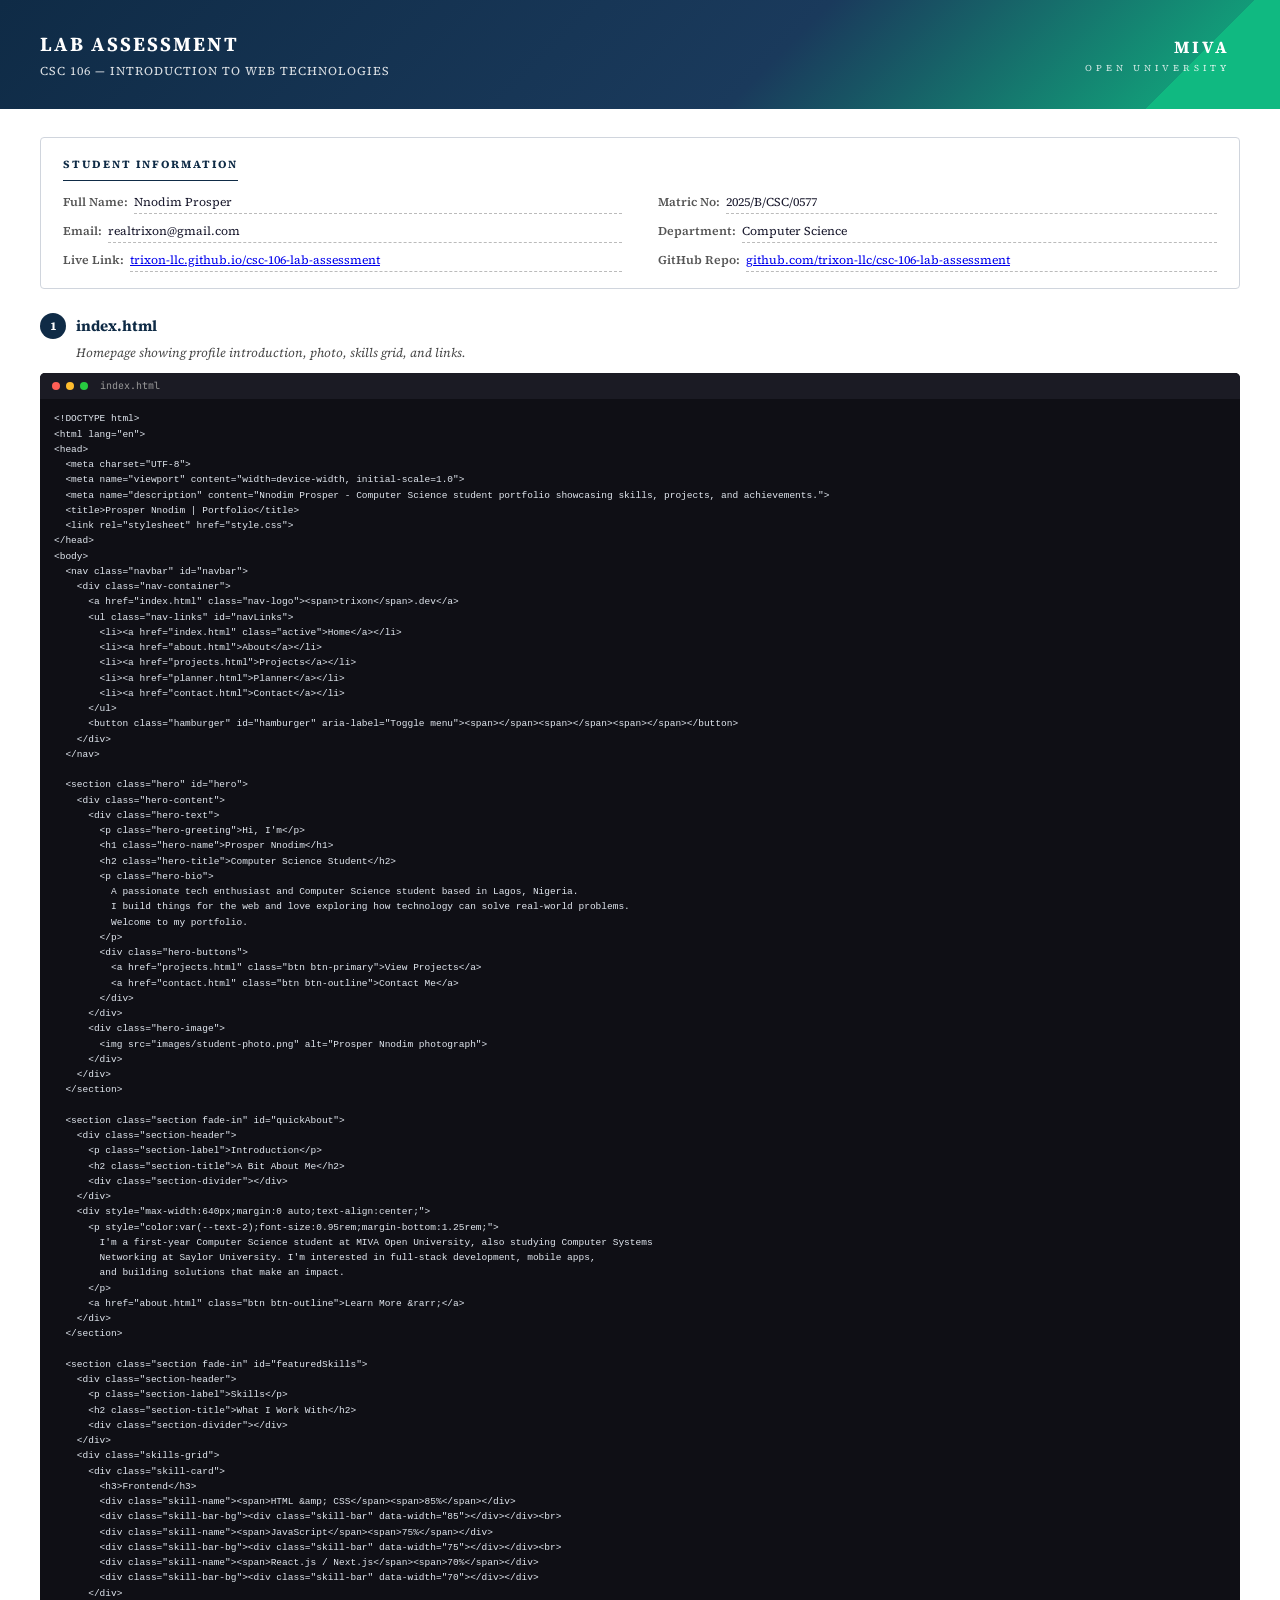
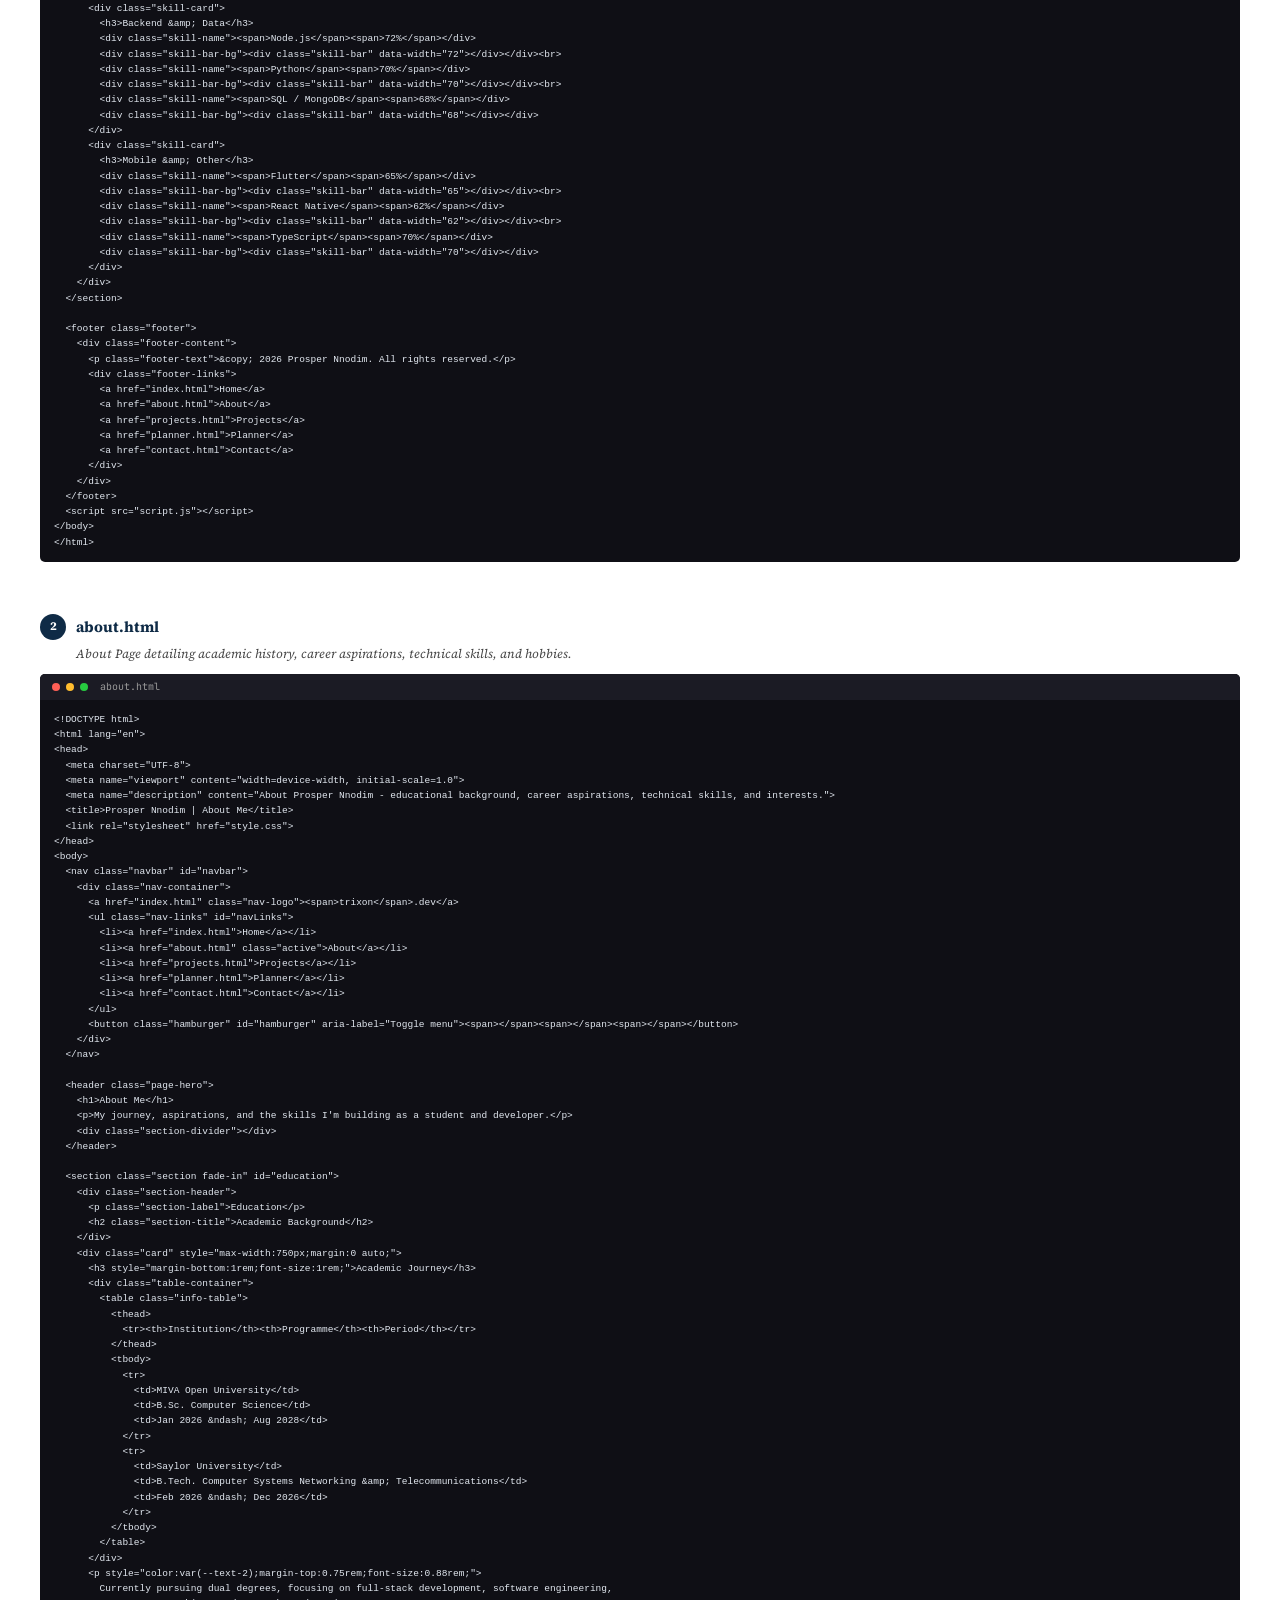
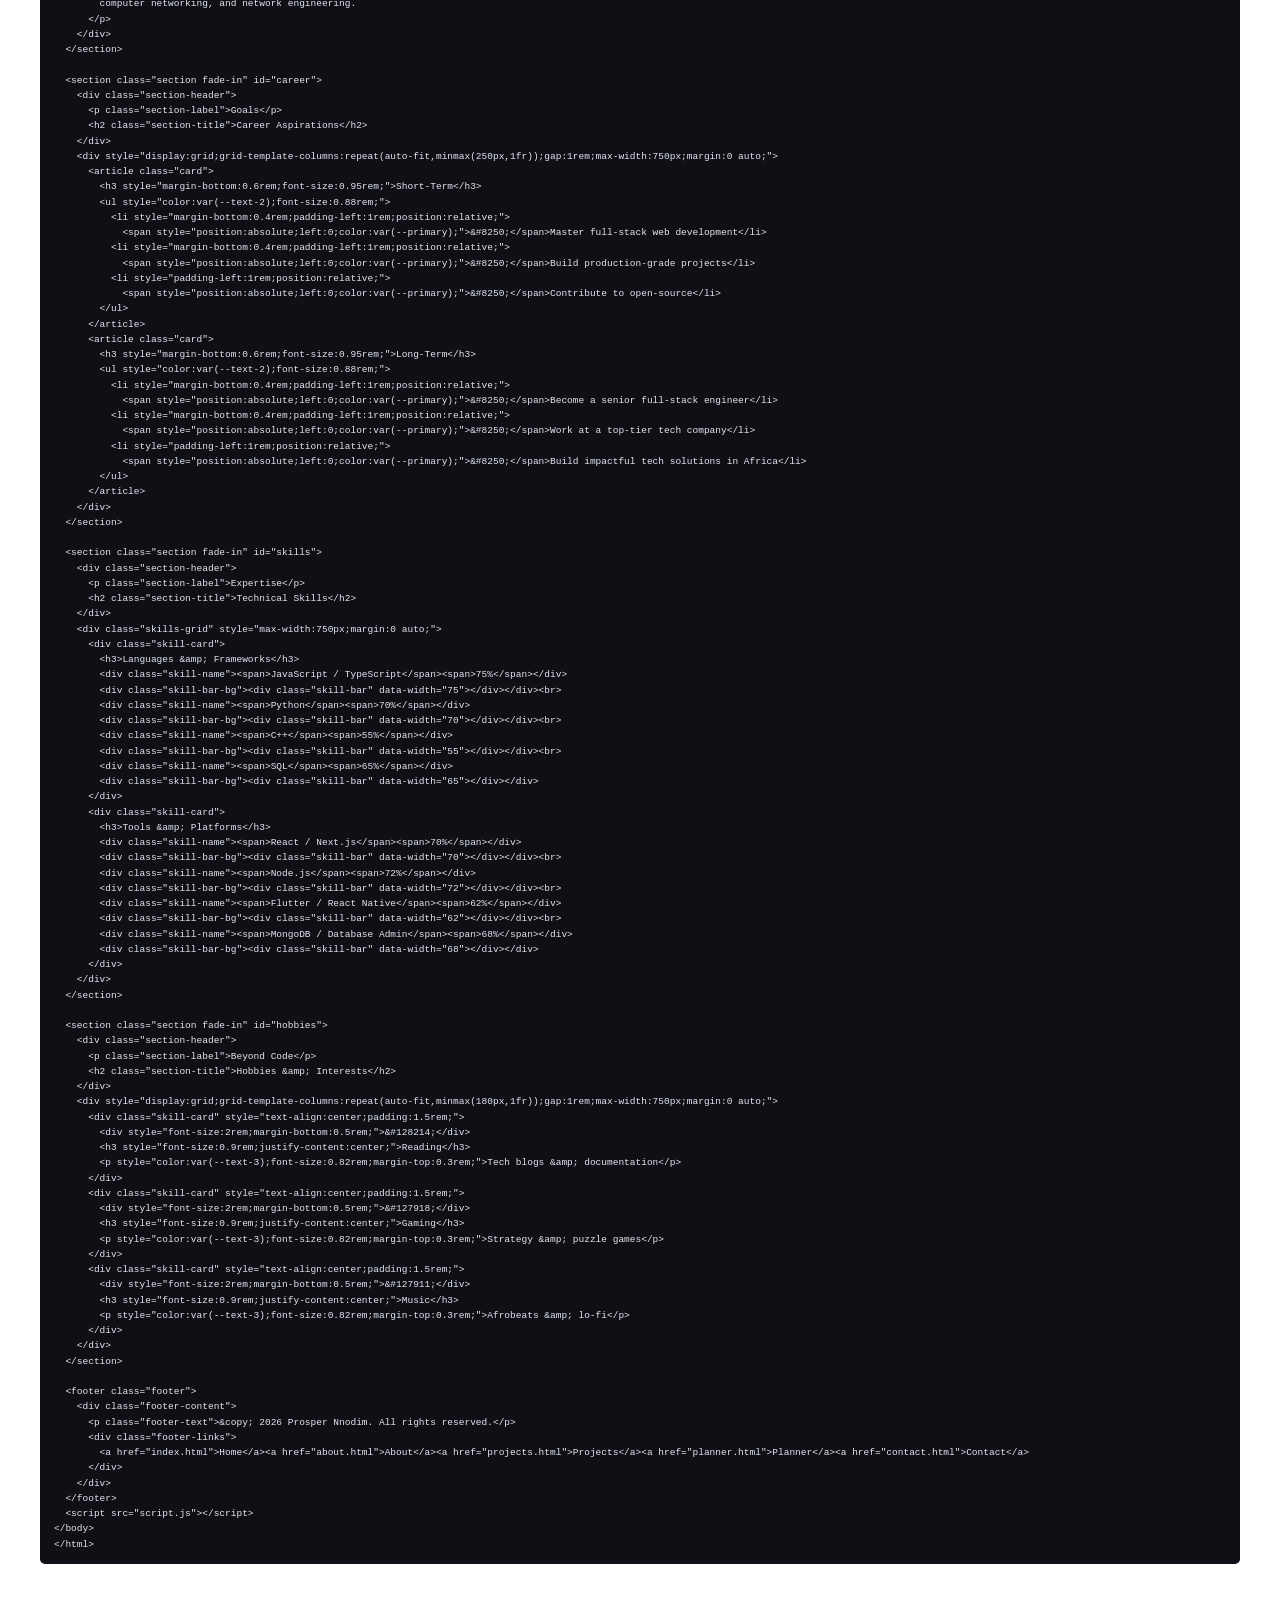
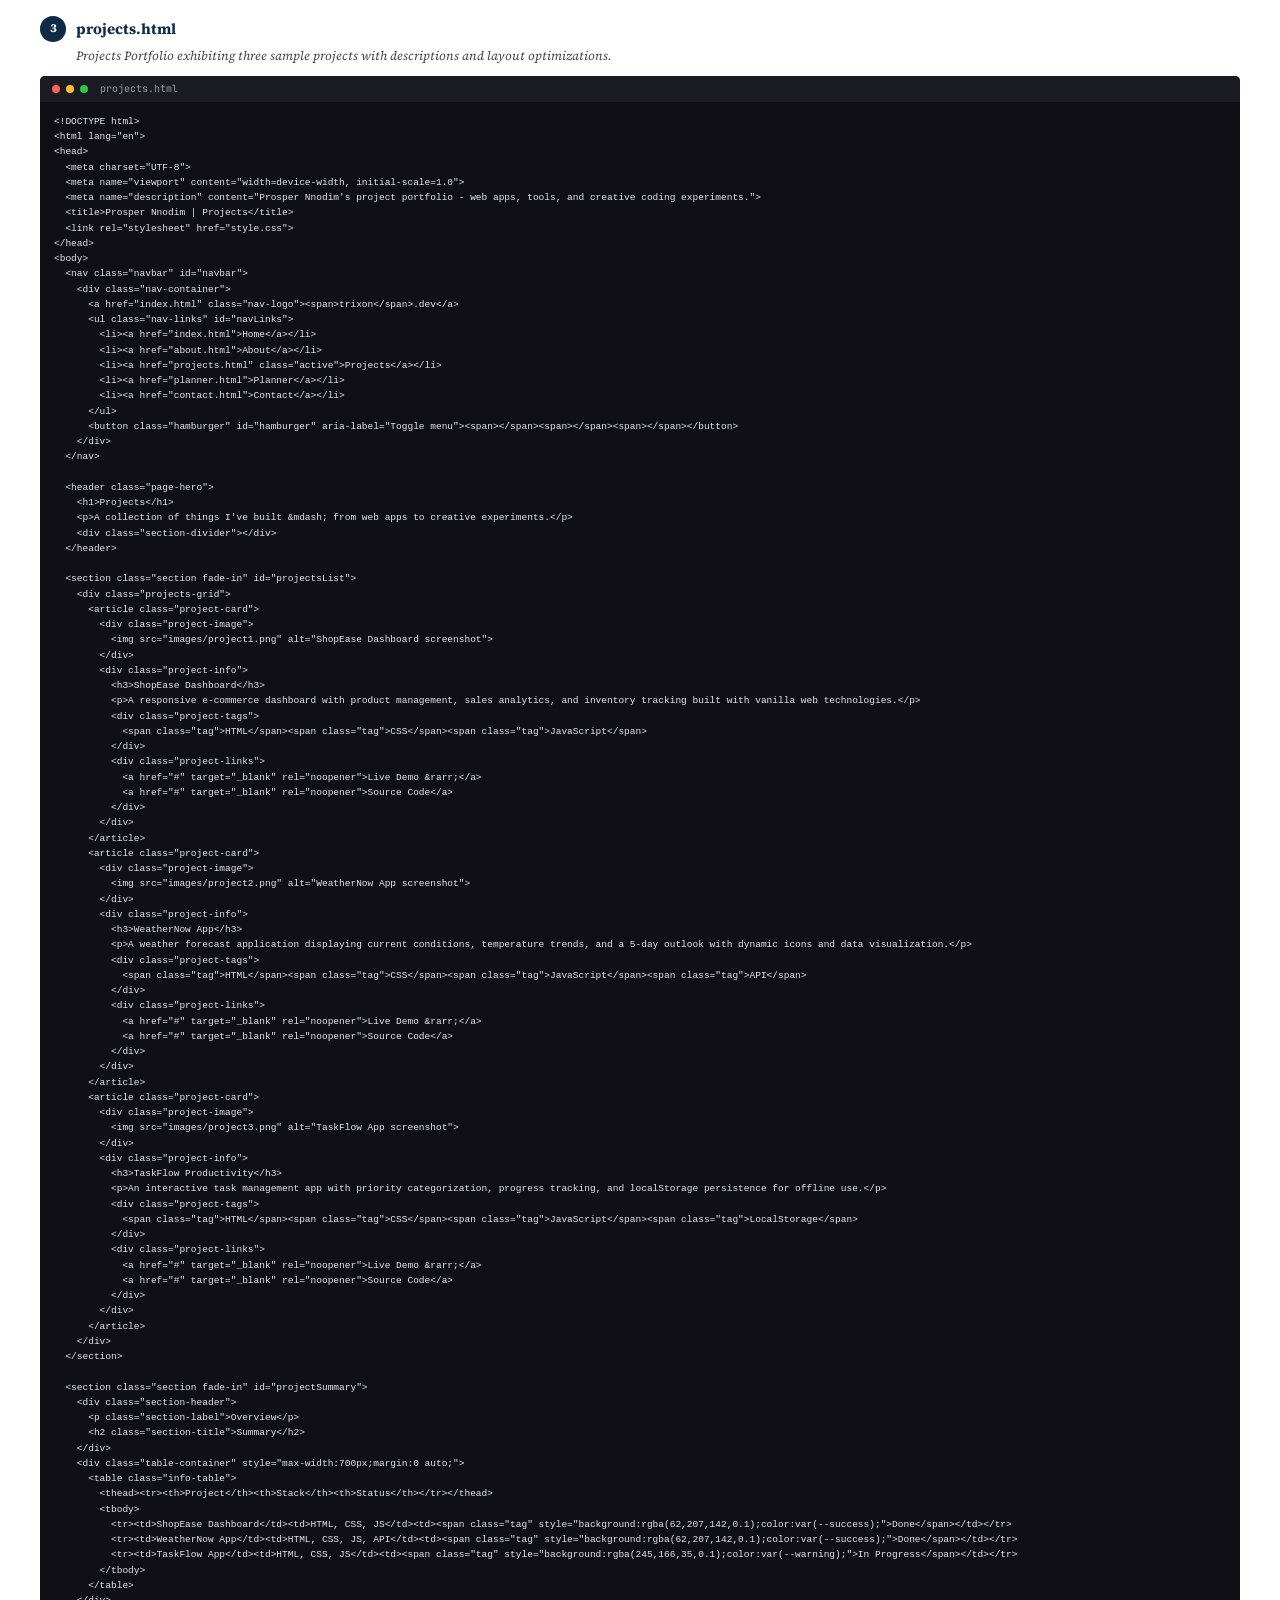
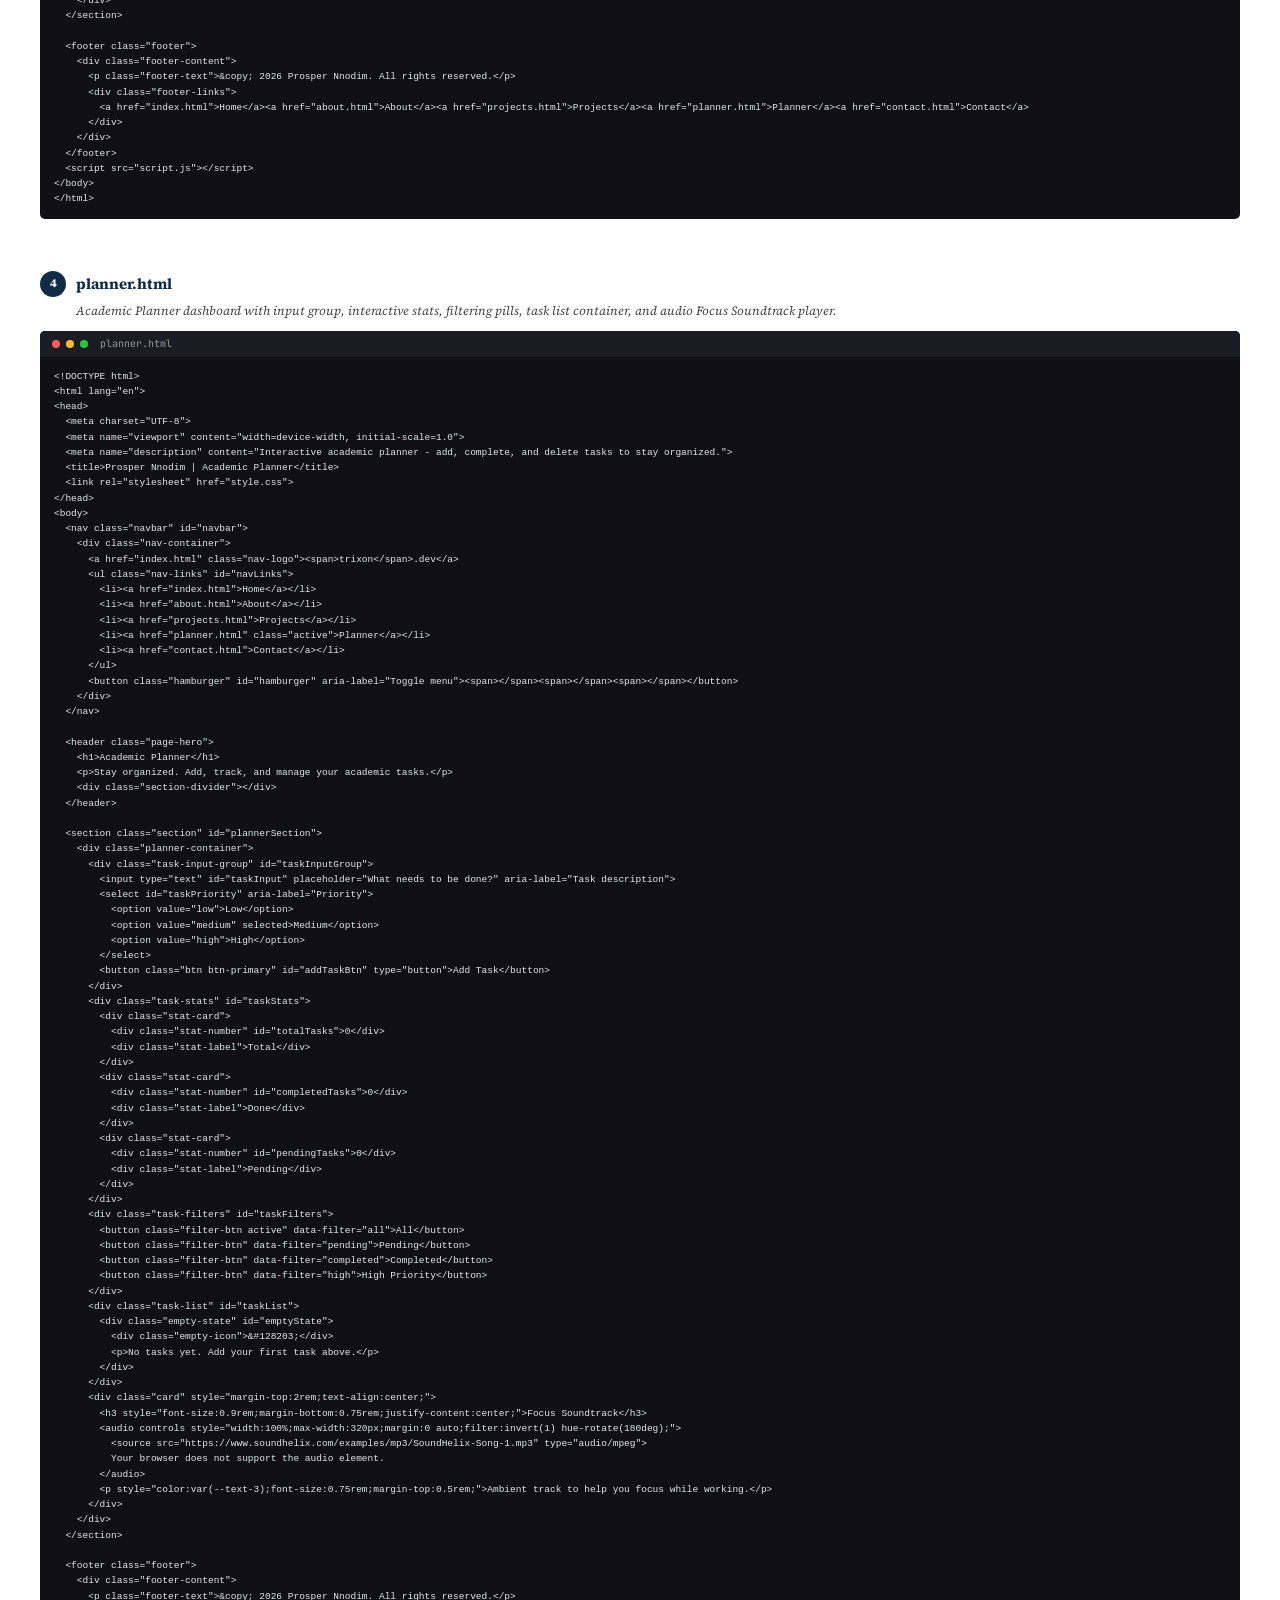
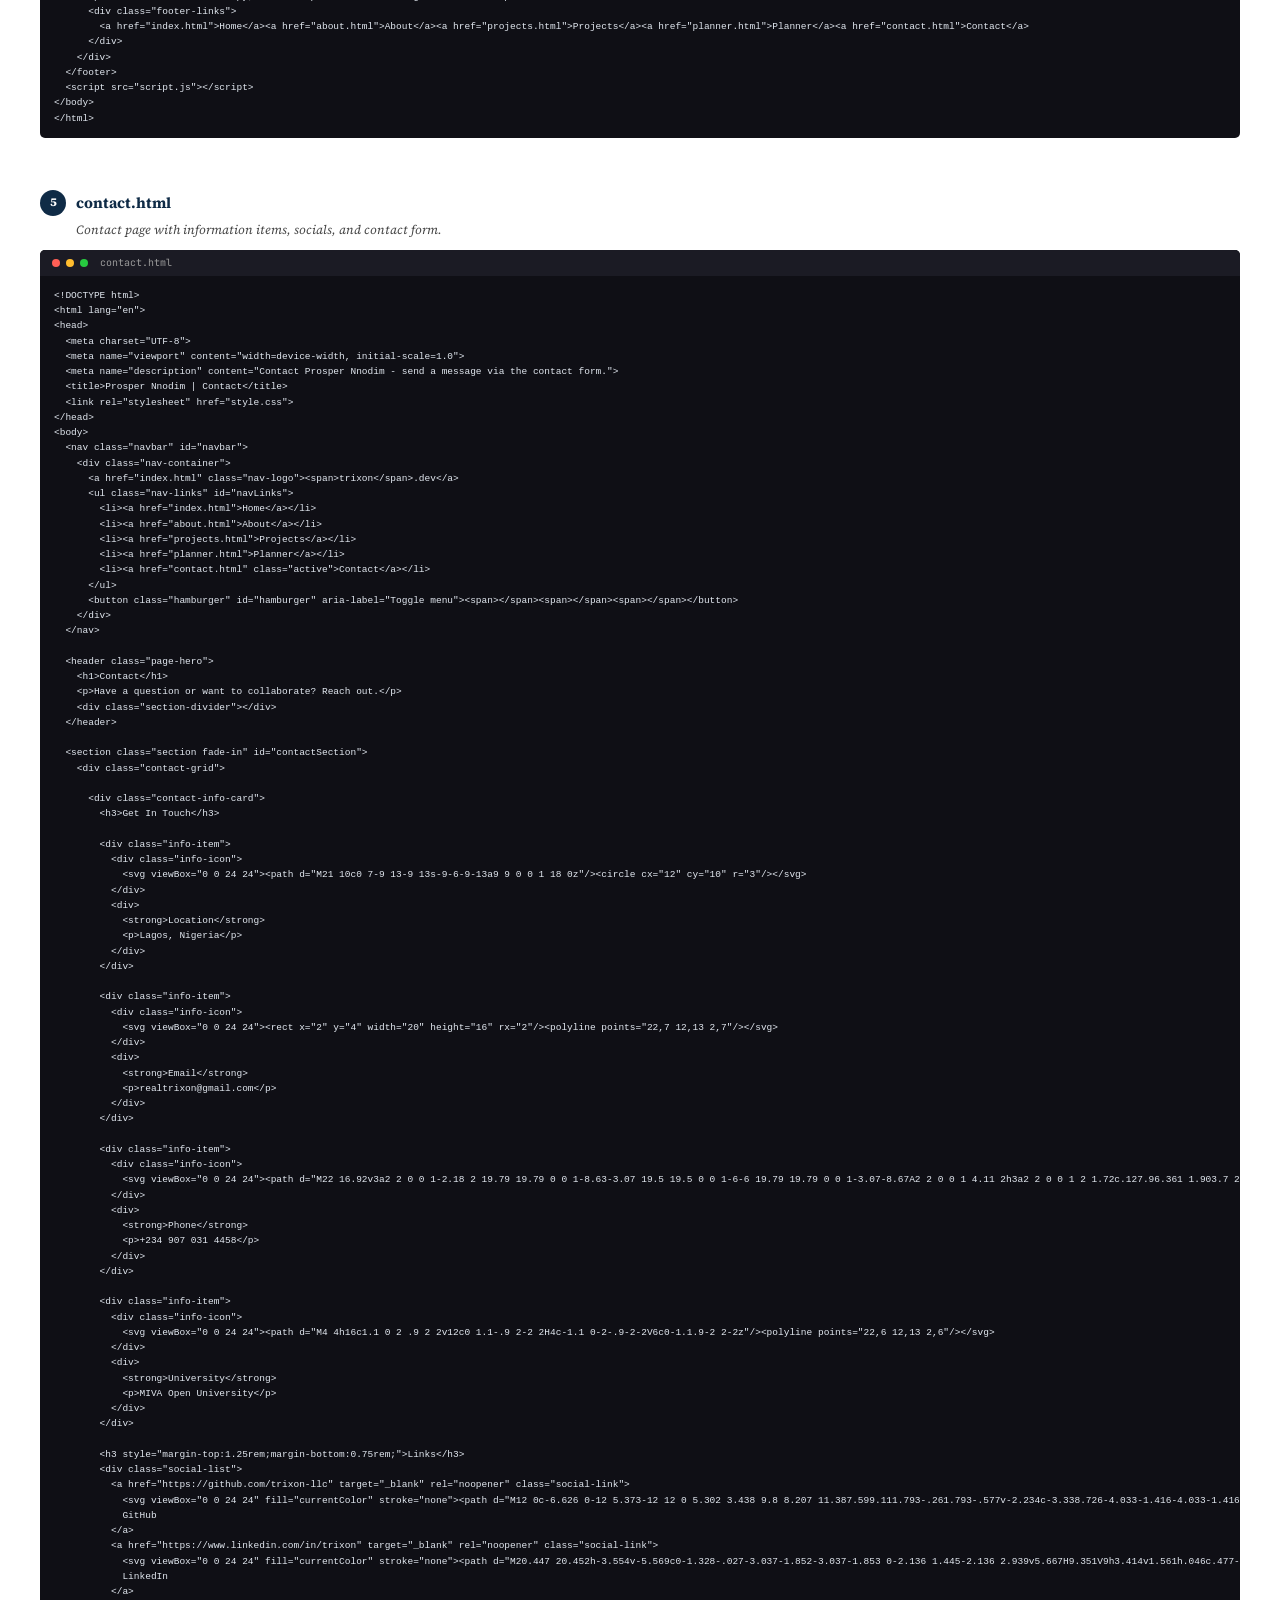
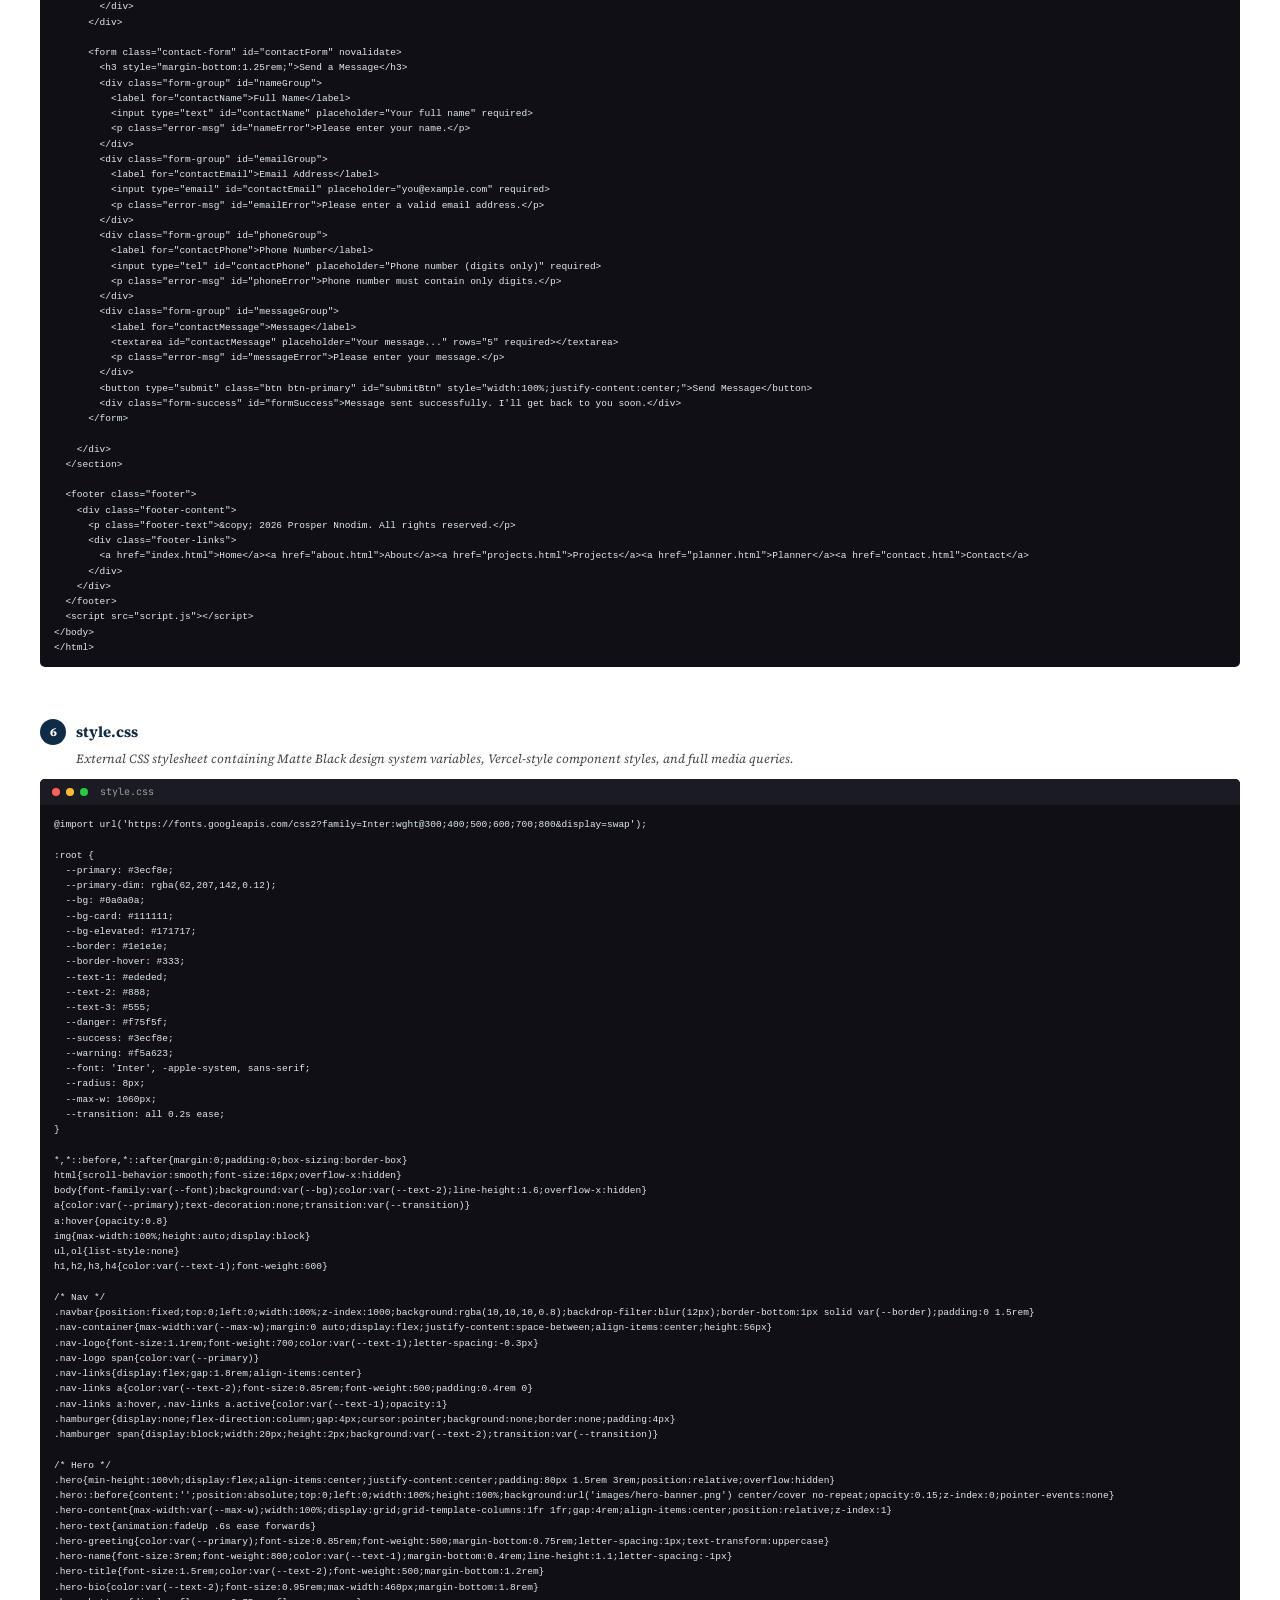
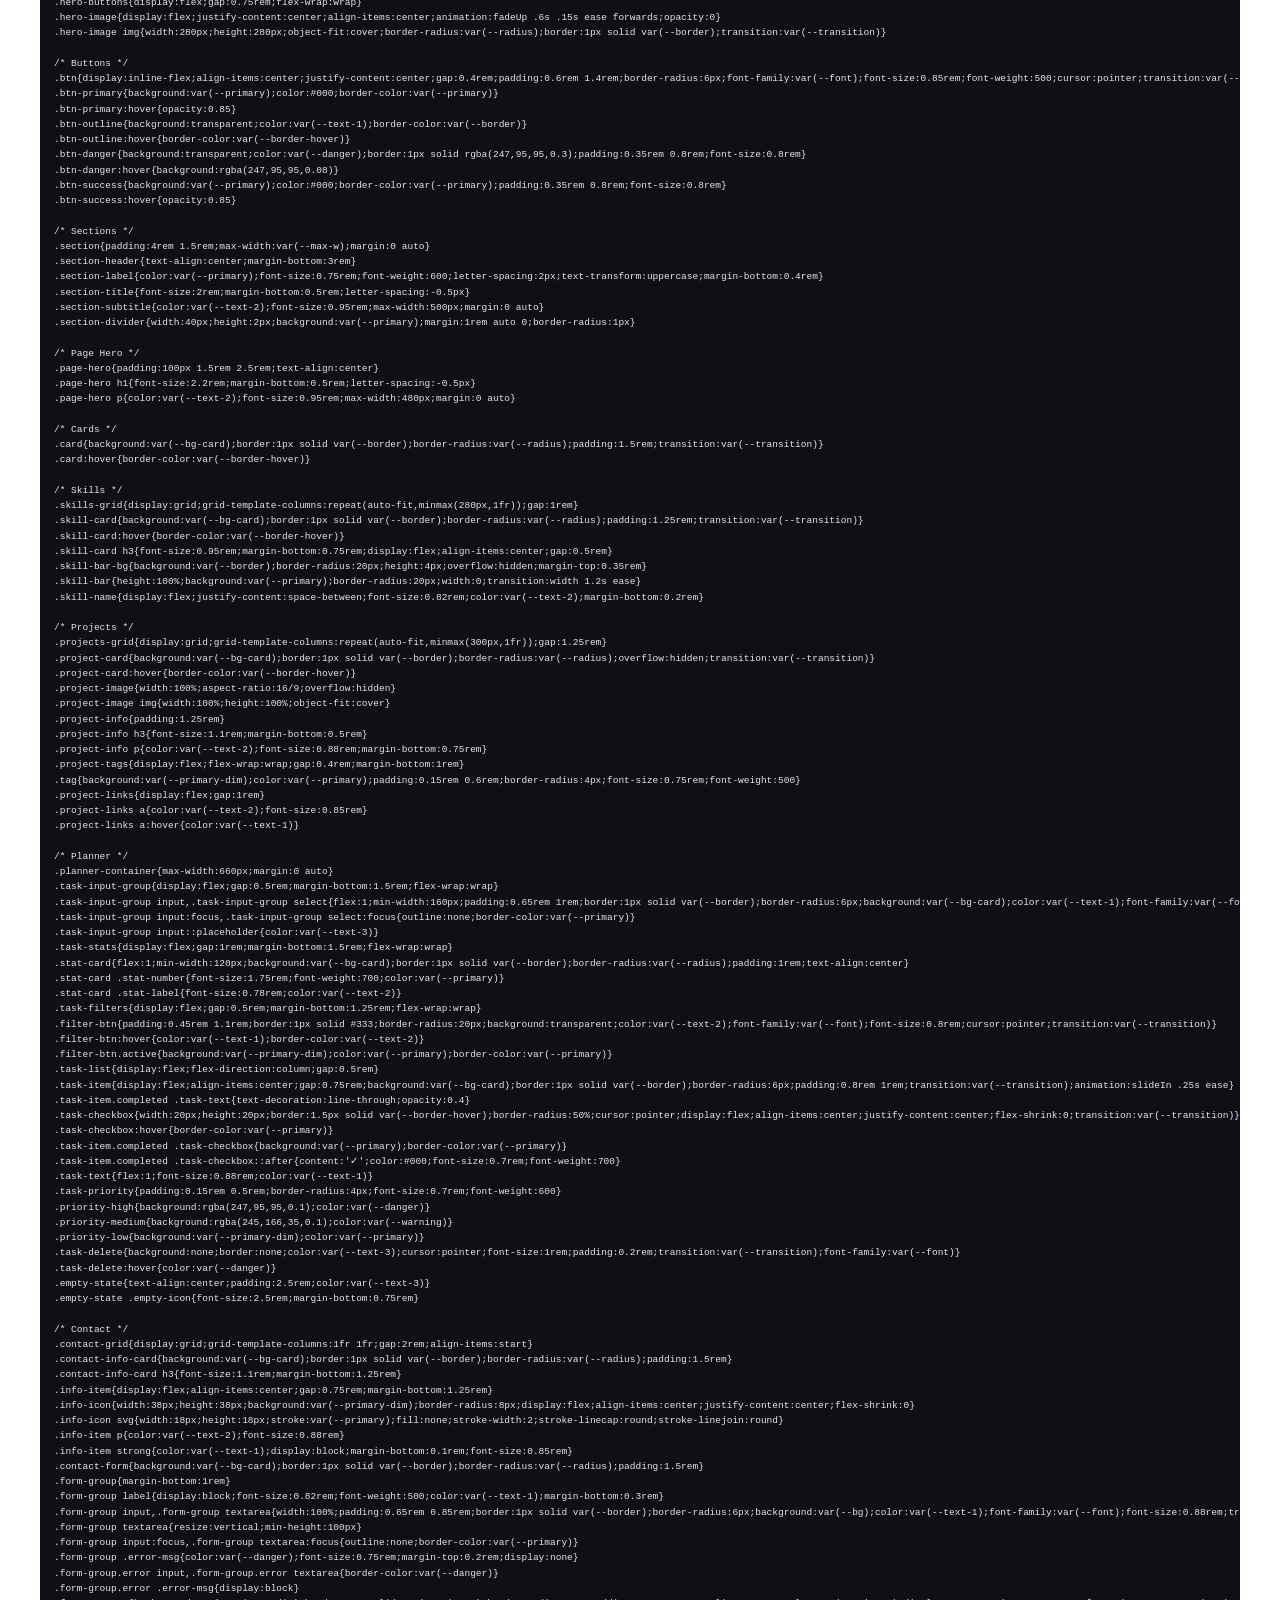
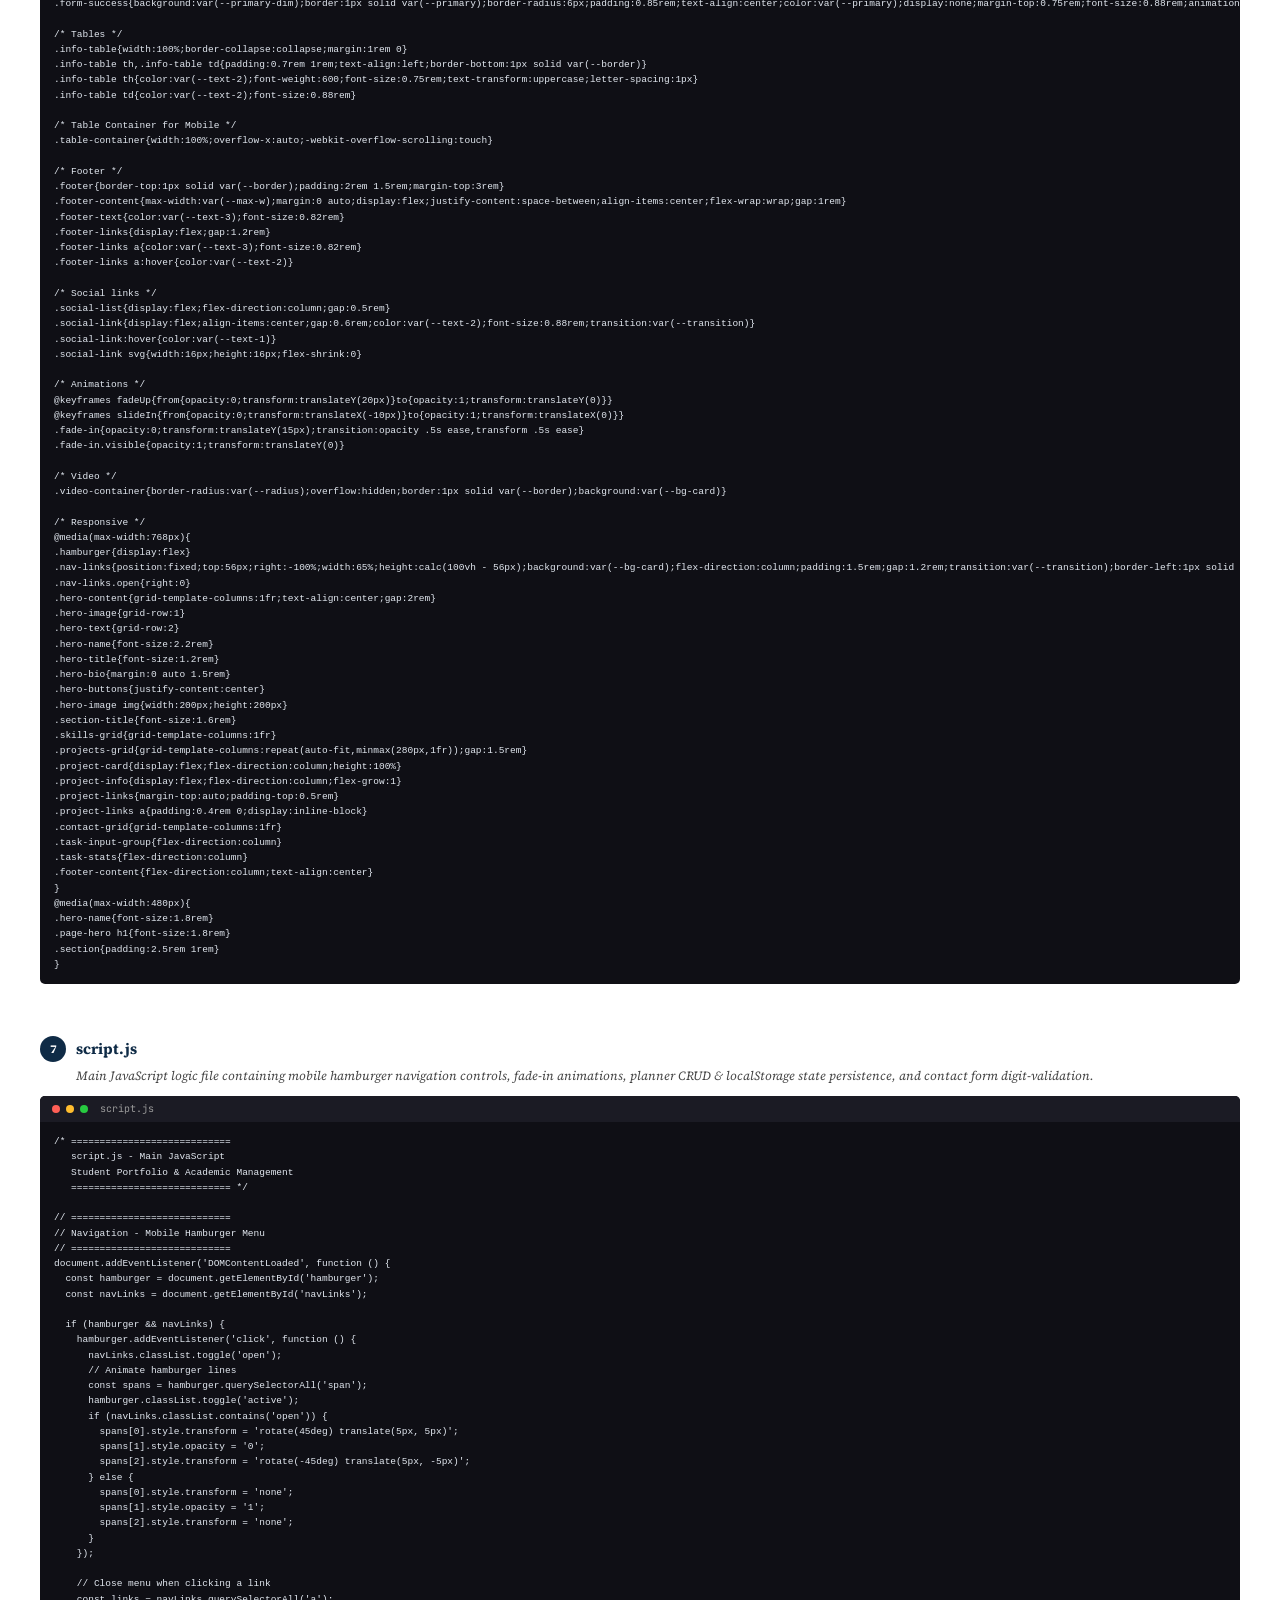
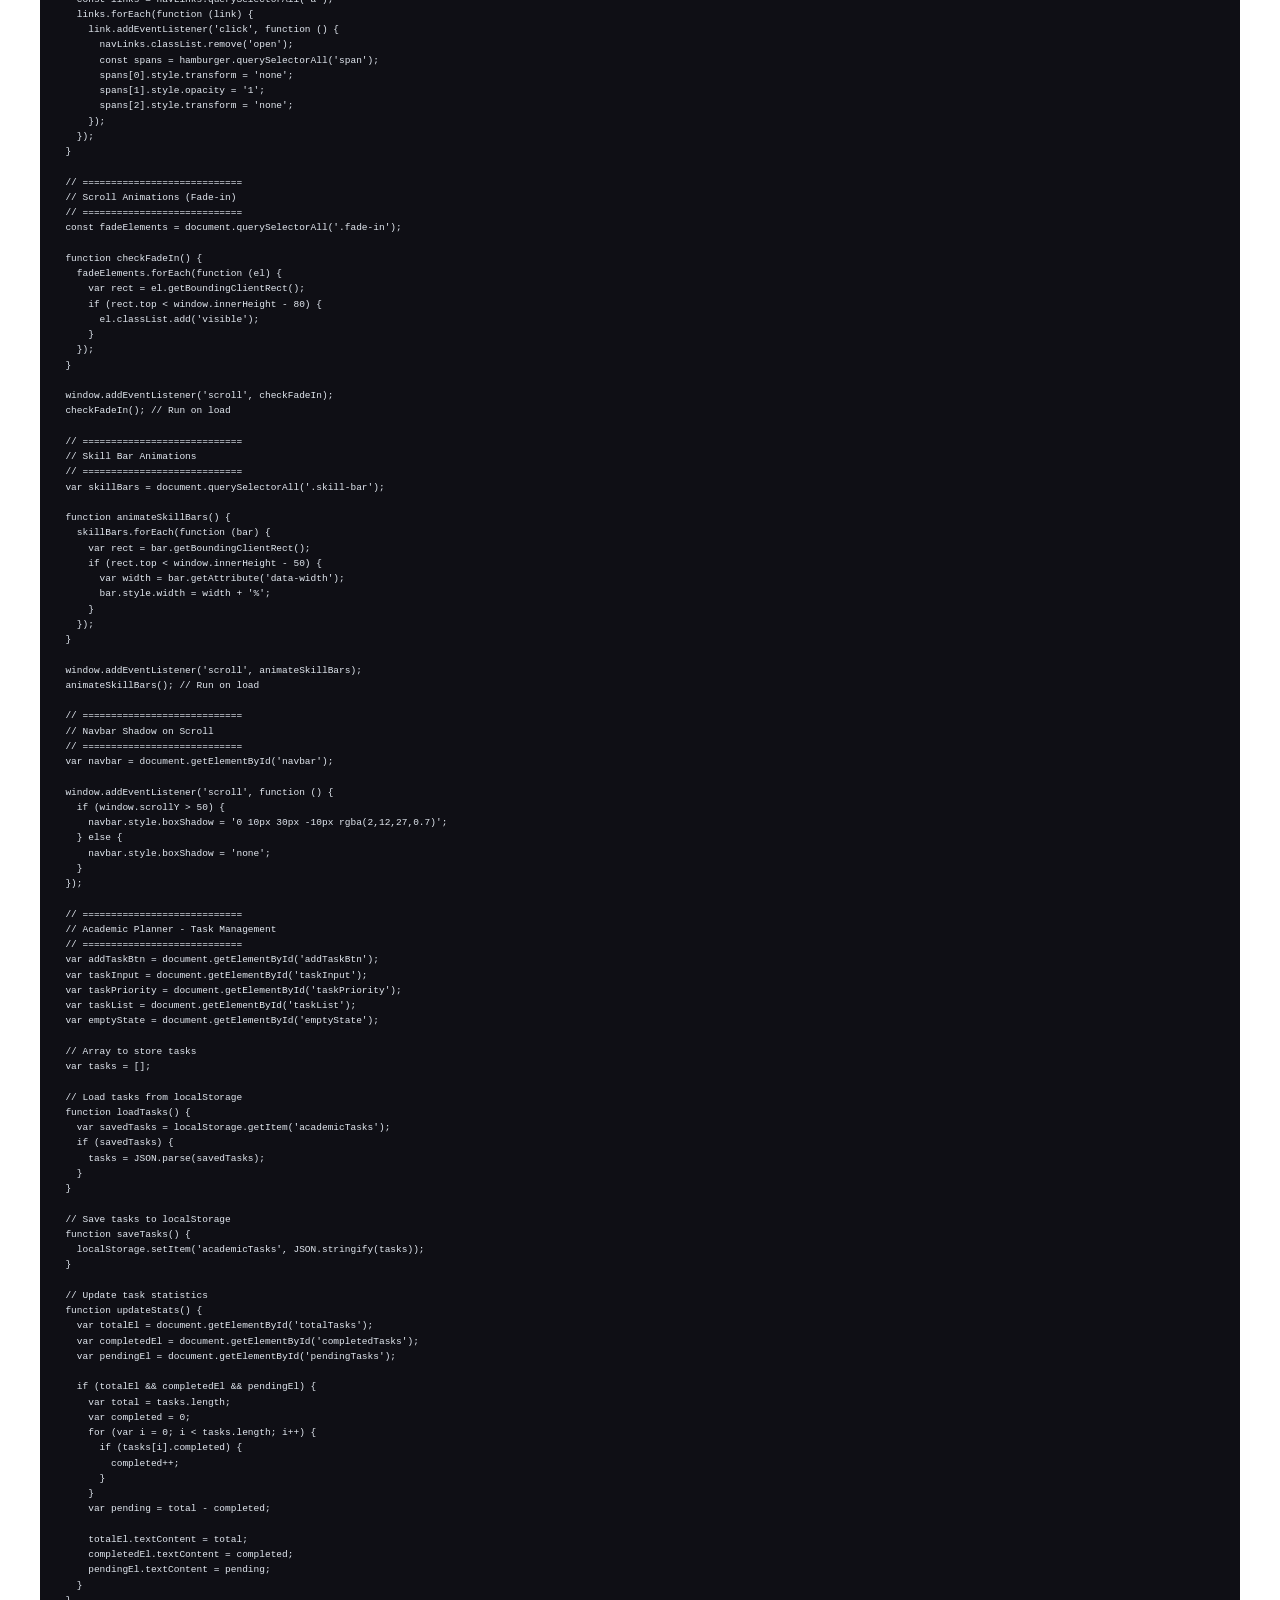
==== assessment.html @ 9c818785 "added docs" ====
<!DOCTYPE html>
<html lang="en">
<head>
    <meta charset="UTF-8">
    <meta name="viewport" content="width=device-width, initial-scale=1.0">
    <title>CSC 106 - Lab Assessment Submission</title>
    <link rel="preconnect" href="https://fonts.googleapis.com">
    <link href="https://fonts.googleapis.com/css2?family=Source+Serif+4:opsz,wght@8..60,400;8..60,600;8..60,700&family=JetBrains+Mono:wght@400;500&display=swap" rel="stylesheet">
    <style>
        * {
            margin: 0;
            padding: 0;
            box-sizing: border-box;
        }

        body {
            font-family: 'Source Serif 4', Georgia, 'Times New Roman', serif;
            color: #1a1a2e;
            background: #fff;
            line-height: 1.6;
            font-size: 13px;
        }

        /* ── Header Banner ── */
        .header {
            background: linear-gradient(135deg, #0f2b46 0%, #1a3a5c 60%, #10b981 100%);
            color: white;
            padding: 28px 40px;
            position: relative;
            overflow: hidden;
        }

        .header::after {
            content: '';
            position: absolute;
            top: 0;
            right: 0;
            width: 160px;
            height: 100%;
            background: linear-gradient(135deg, transparent 50%, #10b981 50%);
        }

        .header h1 {
            font-family: 'Source Serif 4', Georgia, serif;
            font-size: 20px;
            font-weight: 700;
            letter-spacing: 2px;
            text-transform: uppercase;
        }

        .header h2 {
            font-family: 'Source Serif 4', Georgia, serif;
            font-size: 12px;
            font-weight: 400;
            letter-spacing: 1px;
            text-transform: uppercase;
            opacity: 0.85;
            margin-top: 2px;
        }

        .header .university {
            position: absolute;
            top: 50%;
            right: 50px;
            transform: translateY(-50%);
            text-align: right;
            z-index: 1;
            font-family: 'Source Serif 4', Georgia, serif;
            font-size: 17px;
            font-weight: 700;
            letter-spacing: 3px;
        }

        .header .university span {
            display: block;
            font-size: 9px;
            font-weight: 400;
            letter-spacing: 4px;
            text-transform: uppercase;
            opacity: 0.8;
        }

        /* ── Main Content ── */
        .content {
            padding: 28px 40px 20px;
        }

        /* ── Student Info Section ── */
        .student-info {
            border: 1px solid #d0d5dd;
            border-radius: 4px;
            padding: 16px 22px;
            margin-bottom: 24px;
        }

        .student-info h3 {
            font-size: 11px;
            text-transform: uppercase;
            letter-spacing: 2px;
            color: #0f2b46;
            margin-bottom: 12px;
            padding-bottom: 6px;
            border-bottom: 1.5px solid #0f2b46;
            display: inline-block;
        }

        .info-grid {
            display: grid;
            grid-template-columns: 1fr 1fr;
            gap: 8px 36px;
        }

        .info-item {
            display: flex;
            gap: 6px;
        }

        .info-label {
            font-weight: 600;
            font-size: 12px;
            color: #555;
            white-space: nowrap;
        }

        .info-value {
            font-size: 12px;
            color: #1a1a2e;
            border-bottom: 1px dashed #bbb;
            flex: 1;
            padding-bottom: 1px;
            outline: none;
            min-width: 60px;
        }

        /* ── Question Sections ── */
        .question {
            margin-bottom: 24px;
        }

        .question-header {
            display: flex;
            align-items: center;
            gap: 10px;
            margin-bottom: 4px;
        }

        .question-number {
            background: #0f2b46;
            color: white;
            width: 26px;
            height: 26px;
            border-radius: 50%;
            display: inline-flex;
            align-items: center;
            justify-content: center;
            font-weight: 700;
            font-size: 12px;
            flex-shrink: 0;
        }

        .question-title {
            font-size: 15px;
            font-weight: 700;
            color: #0f2b46;
        }

        .question-description {
            font-size: 12.5px;
            color: #444;
            margin-bottom: 10px;
            padding-left: 36px;
            font-style: italic;
        }

        /* ── Code Block ── */
        .code-block {
            background: #0f0f15;
            border-radius: 5px;
            overflow: hidden;
        }

        .code-block-header {
            background: #1b1b24;
            padding: 5px 12px;
            display: flex;
            align-items: center;
            gap: 6px;
        }

        .code-dot {
            width: 8px;
            height: 8px;
            border-radius: 50%;
        }

        .code-dot.red { background: #ff5f56; }
        .code-dot.yellow { background: #ffbd2e; }
        .code-dot.green { background: #27ca40; }

        .code-filename {
            color: #999;
            font-family: 'JetBrains Mono', monospace;
            font-size: 10px;
            margin-left: 6px;
        }

        .code-block pre {
            padding: 12px 14px;
            overflow-x: auto;
            font-family: 'JetBrains Mono', monospace;
            font-size: 9.5px;
            line-height: 1.5;
            color: #e2e8f0;
            white-space: pre;
            margin: 0;
        }

        /* ── Explanation Section ── */
        .explanation {
            background: #f4f7fb;
            border-left: 3px solid #0f2b46;
            padding: 10px 14px;
            border-radius: 0 4px 4px 0;
            margin-top: 8px;
        }

        .explanation h4 {
            font-size: 11px;
            text-transform: uppercase;
            letter-spacing: 1.5px;
            color: #0f2b46;
            margin-bottom: 4px;
        }

        .explanation ul {
            padding-left: 16px;
            font-size: 11.5px;
            color: #333;
        }

        .explanation li {
            margin-bottom: 2px;
        }

        /* ── Footer ── */
        .footer {
            text-align: center;
            padding: 16px;
            font-size: 10px;
            color: #999;
            border-top: 1px solid #eee;
            margin-top: 12px;
        }

        /* ── Print Styles ── */
        @media print {
            @page {
                size: A4;
                margin: 12mm 10mm;
            }

            body {
                -webkit-print-color-adjust: exact;
                print-color-adjust: exact;
            }

            .header {
                padding: 22px 30px;
                -webkit-print-color-adjust: exact;
                print-color-adjust: exact;
            }

            .content {
                padding: 20px 10px 10px;
            }

            .code-block {
                -webkit-print-color-adjust: exact;
                print-color-adjust: exact;
            }

            .explanation {
                -webkit-print-color-adjust: exact;
                print-color-adjust: exact;
            }
        }
    </style>
</head>
<body>

    <!-- Header Banner -->
    <div class="header">
        <h1>Lab Assessment</h1>
        <h2>CSC 106 &mdash; Introduction to Web Technologies</h2>
        <div class="university">
            MIVA
            <span>Open University</span>
        </div>
    </div>

    <div class="content">

        <!-- Student Information -->
        <div class="student-info">
            <h3>Student Information</h3>
            <div class="info-grid">
                <div class="info-item">
                    <span class="info-label">Full Name:</span>
                    <span class="info-value">Nnodim Prosper</span>
                </div>
                <div class="info-item">
                    <span class="info-label">Matric No:</span>
                    <span class="info-value">2025/B/CSC/0577</span>
                </div>
                <div class="info-item">
                    <span class="info-label">Email:</span>
                    <span class="info-value">realtrixon@gmail.com</span>
                </div>
                <div class="info-item">
                    <span class="info-label">Department:</span>
                    <span class="info-value">Computer Science</span>
                </div>
                <div class="info-item">
                    <span class="info-label">Live Link:</span>
                    <span class="info-value"><a href="https://trixon-llc.github.io/csc-106-lab-assessment" target="_blank">trixon-llc.github.io/csc-106-lab-assessment</a></span>
                </div>
                <div class="info-item">
                    <span class="info-label">GitHub Repo:</span>
                    <span class="info-value"><a href="https://github.com/trixon-llc/csc-106-lab-assessment" target="_blank">github.com/trixon-llc/csc-106-lab-assessment</a></span>
                </div>
            </div>
        </div>

        
        <!-- FILE 1: index.html -->
        <div class="question" >
            <div class="question-header">
                <div class="question-number">1</div>
                <div class="question-title">index.html</div>
            </div>
            <p class="question-description">
                Homepage showing profile introduction, photo, skills grid, and links.
            </p>

            <div class="code-block">
                <div class="code-block-header">
                    <div class="code-dot red"></div>
                    <div class="code-dot yellow"></div>
                    <div class="code-dot green"></div>
                    <span class="code-filename">index.html</span>
                </div>
                <pre><code>&lt;!DOCTYPE html&gt;
&lt;html lang=&quot;en&quot;&gt;
&lt;head&gt;
  &lt;meta charset=&quot;UTF-8&quot;&gt;
  &lt;meta name=&quot;viewport&quot; content=&quot;width=device-width, initial-scale=1.0&quot;&gt;
  &lt;meta name=&quot;description&quot; content=&quot;Nnodim Prosper - Computer Science student portfolio showcasing skills, projects, and achievements.&quot;&gt;
  &lt;title&gt;Prosper Nnodim | Portfolio&lt;/title&gt;
  &lt;link rel=&quot;stylesheet&quot; href=&quot;style.css&quot;&gt;
&lt;/head&gt;
&lt;body&gt;
  &lt;nav class=&quot;navbar&quot; id=&quot;navbar&quot;&gt;
    &lt;div class=&quot;nav-container&quot;&gt;
      &lt;a href=&quot;index.html&quot; class=&quot;nav-logo&quot;&gt;&lt;span&gt;trixon&lt;/span&gt;.dev&lt;/a&gt;
      &lt;ul class=&quot;nav-links&quot; id=&quot;navLinks&quot;&gt;
        &lt;li&gt;&lt;a href=&quot;index.html&quot; class=&quot;active&quot;&gt;Home&lt;/a&gt;&lt;/li&gt;
        &lt;li&gt;&lt;a href=&quot;about.html&quot;&gt;About&lt;/a&gt;&lt;/li&gt;
        &lt;li&gt;&lt;a href=&quot;projects.html&quot;&gt;Projects&lt;/a&gt;&lt;/li&gt;
        &lt;li&gt;&lt;a href=&quot;planner.html&quot;&gt;Planner&lt;/a&gt;&lt;/li&gt;
        &lt;li&gt;&lt;a href=&quot;contact.html&quot;&gt;Contact&lt;/a&gt;&lt;/li&gt;
      &lt;/ul&gt;
      &lt;button class=&quot;hamburger&quot; id=&quot;hamburger&quot; aria-label=&quot;Toggle menu&quot;&gt;&lt;span&gt;&lt;/span&gt;&lt;span&gt;&lt;/span&gt;&lt;span&gt;&lt;/span&gt;&lt;/button&gt;
    &lt;/div&gt;
  &lt;/nav&gt;

  &lt;section class=&quot;hero&quot; id=&quot;hero&quot;&gt;
    &lt;div class=&quot;hero-content&quot;&gt;
      &lt;div class=&quot;hero-text&quot;&gt;
        &lt;p class=&quot;hero-greeting&quot;&gt;Hi, I&#039;m&lt;/p&gt;
        &lt;h1 class=&quot;hero-name&quot;&gt;Prosper Nnodim&lt;/h1&gt;
        &lt;h2 class=&quot;hero-title&quot;&gt;Computer Science Student&lt;/h2&gt;
        &lt;p class=&quot;hero-bio&quot;&gt;
          A passionate tech enthusiast and Computer Science student based in Lagos, Nigeria. 
          I build things for the web and love exploring how technology can solve real-world problems.
          Welcome to my portfolio.
        &lt;/p&gt;
        &lt;div class=&quot;hero-buttons&quot;&gt;
          &lt;a href=&quot;projects.html&quot; class=&quot;btn btn-primary&quot;&gt;View Projects&lt;/a&gt;
          &lt;a href=&quot;contact.html&quot; class=&quot;btn btn-outline&quot;&gt;Contact Me&lt;/a&gt;
        &lt;/div&gt;
      &lt;/div&gt;
      &lt;div class=&quot;hero-image&quot;&gt;
        &lt;img src=&quot;images/student-photo.png&quot; alt=&quot;Prosper Nnodim photograph&quot;&gt;
      &lt;/div&gt;
    &lt;/div&gt;
  &lt;/section&gt;

  &lt;section class=&quot;section fade-in&quot; id=&quot;quickAbout&quot;&gt;
    &lt;div class=&quot;section-header&quot;&gt;
      &lt;p class=&quot;section-label&quot;&gt;Introduction&lt;/p&gt;
      &lt;h2 class=&quot;section-title&quot;&gt;A Bit About Me&lt;/h2&gt;
      &lt;div class=&quot;section-divider&quot;&gt;&lt;/div&gt;
    &lt;/div&gt;
    &lt;div style=&quot;max-width:640px;margin:0 auto;text-align:center;&quot;&gt;
      &lt;p style=&quot;color:var(--text-2);font-size:0.95rem;margin-bottom:1.25rem;&quot;&gt;
        I&#039;m a first-year Computer Science student at MIVA Open University, also studying Computer Systems 
        Networking at Saylor University. I&#039;m interested in full-stack development, mobile apps, 
        and building solutions that make an impact.
      &lt;/p&gt;
      &lt;a href=&quot;about.html&quot; class=&quot;btn btn-outline&quot;&gt;Learn More &amp;rarr;&lt;/a&gt;
    &lt;/div&gt;
  &lt;/section&gt;

  &lt;section class=&quot;section fade-in&quot; id=&quot;featuredSkills&quot;&gt;
    &lt;div class=&quot;section-header&quot;&gt;
      &lt;p class=&quot;section-label&quot;&gt;Skills&lt;/p&gt;
      &lt;h2 class=&quot;section-title&quot;&gt;What I Work With&lt;/h2&gt;
      &lt;div class=&quot;section-divider&quot;&gt;&lt;/div&gt;
    &lt;/div&gt;
    &lt;div class=&quot;skills-grid&quot;&gt;
      &lt;div class=&quot;skill-card&quot;&gt;
        &lt;h3&gt;Frontend&lt;/h3&gt;
        &lt;div class=&quot;skill-name&quot;&gt;&lt;span&gt;HTML &amp;amp; CSS&lt;/span&gt;&lt;span&gt;85%&lt;/span&gt;&lt;/div&gt;
        &lt;div class=&quot;skill-bar-bg&quot;&gt;&lt;div class=&quot;skill-bar&quot; data-width=&quot;85&quot;&gt;&lt;/div&gt;&lt;/div&gt;&lt;br&gt;
        &lt;div class=&quot;skill-name&quot;&gt;&lt;span&gt;JavaScript&lt;/span&gt;&lt;span&gt;75%&lt;/span&gt;&lt;/div&gt;
        &lt;div class=&quot;skill-bar-bg&quot;&gt;&lt;div class=&quot;skill-bar&quot; data-width=&quot;75&quot;&gt;&lt;/div&gt;&lt;/div&gt;&lt;br&gt;
        &lt;div class=&quot;skill-name&quot;&gt;&lt;span&gt;React.js / Next.js&lt;/span&gt;&lt;span&gt;70%&lt;/span&gt;&lt;/div&gt;
        &lt;div class=&quot;skill-bar-bg&quot;&gt;&lt;div class=&quot;skill-bar&quot; data-width=&quot;70&quot;&gt;&lt;/div&gt;&lt;/div&gt;
      &lt;/div&gt;
      &lt;div class=&quot;skill-card&quot;&gt;
        &lt;h3&gt;Backend &amp;amp; Data&lt;/h3&gt;
        &lt;div class=&quot;skill-name&quot;&gt;&lt;span&gt;Node.js&lt;/span&gt;&lt;span&gt;72%&lt;/span&gt;&lt;/div&gt;
        &lt;div class=&quot;skill-bar-bg&quot;&gt;&lt;div class=&quot;skill-bar&quot; data-width=&quot;72&quot;&gt;&lt;/div&gt;&lt;/div&gt;&lt;br&gt;
        &lt;div class=&quot;skill-name&quot;&gt;&lt;span&gt;Python&lt;/span&gt;&lt;span&gt;70%&lt;/span&gt;&lt;/div&gt;
        &lt;div class=&quot;skill-bar-bg&quot;&gt;&lt;div class=&quot;skill-bar&quot; data-width=&quot;70&quot;&gt;&lt;/div&gt;&lt;/div&gt;&lt;br&gt;
        &lt;div class=&quot;skill-name&quot;&gt;&lt;span&gt;SQL / MongoDB&lt;/span&gt;&lt;span&gt;68%&lt;/span&gt;&lt;/div&gt;
        &lt;div class=&quot;skill-bar-bg&quot;&gt;&lt;div class=&quot;skill-bar&quot; data-width=&quot;68&quot;&gt;&lt;/div&gt;&lt;/div&gt;
      &lt;/div&gt;
      &lt;div class=&quot;skill-card&quot;&gt;
        &lt;h3&gt;Mobile &amp;amp; Other&lt;/h3&gt;
        &lt;div class=&quot;skill-name&quot;&gt;&lt;span&gt;Flutter&lt;/span&gt;&lt;span&gt;65%&lt;/span&gt;&lt;/div&gt;
        &lt;div class=&quot;skill-bar-bg&quot;&gt;&lt;div class=&quot;skill-bar&quot; data-width=&quot;65&quot;&gt;&lt;/div&gt;&lt;/div&gt;&lt;br&gt;
        &lt;div class=&quot;skill-name&quot;&gt;&lt;span&gt;React Native&lt;/span&gt;&lt;span&gt;62%&lt;/span&gt;&lt;/div&gt;
        &lt;div class=&quot;skill-bar-bg&quot;&gt;&lt;div class=&quot;skill-bar&quot; data-width=&quot;62&quot;&gt;&lt;/div&gt;&lt;/div&gt;&lt;br&gt;
        &lt;div class=&quot;skill-name&quot;&gt;&lt;span&gt;TypeScript&lt;/span&gt;&lt;span&gt;70%&lt;/span&gt;&lt;/div&gt;
        &lt;div class=&quot;skill-bar-bg&quot;&gt;&lt;div class=&quot;skill-bar&quot; data-width=&quot;70&quot;&gt;&lt;/div&gt;&lt;/div&gt;
      &lt;/div&gt;
    &lt;/div&gt;
  &lt;/section&gt;

  &lt;footer class=&quot;footer&quot;&gt;
    &lt;div class=&quot;footer-content&quot;&gt;
      &lt;p class=&quot;footer-text&quot;&gt;&amp;copy; 2026 Prosper Nnodim. All rights reserved.&lt;/p&gt;
      &lt;div class=&quot;footer-links&quot;&gt;
        &lt;a href=&quot;index.html&quot;&gt;Home&lt;/a&gt;
        &lt;a href=&quot;about.html&quot;&gt;About&lt;/a&gt;
        &lt;a href=&quot;projects.html&quot;&gt;Projects&lt;/a&gt;
        &lt;a href=&quot;planner.html&quot;&gt;Planner&lt;/a&gt;
        &lt;a href=&quot;contact.html&quot;&gt;Contact&lt;/a&gt;
      &lt;/div&gt;
    &lt;/div&gt;
  &lt;/footer&gt;
  &lt;script src=&quot;script.js&quot;&gt;&lt;/script&gt;
&lt;/body&gt;
&lt;/html&gt;
</code></pre>
            </div>
        </div>
  
        <!-- FILE 2: about.html -->
        <div class="question" style="page-break-before: always; padding-top: 28px;">
            <div class="question-header">
                <div class="question-number">2</div>
                <div class="question-title">about.html</div>
            </div>
            <p class="question-description">
                About Page detailing academic history, career aspirations, technical skills, and hobbies.
            </p>

            <div class="code-block">
                <div class="code-block-header">
                    <div class="code-dot red"></div>
                    <div class="code-dot yellow"></div>
                    <div class="code-dot green"></div>
                    <span class="code-filename">about.html</span>
                </div>
                <pre><code>&lt;!DOCTYPE html&gt;
&lt;html lang=&quot;en&quot;&gt;
&lt;head&gt;
  &lt;meta charset=&quot;UTF-8&quot;&gt;
  &lt;meta name=&quot;viewport&quot; content=&quot;width=device-width, initial-scale=1.0&quot;&gt;
  &lt;meta name=&quot;description&quot; content=&quot;About Prosper Nnodim - educational background, career aspirations, technical skills, and interests.&quot;&gt;
  &lt;title&gt;Prosper Nnodim | About Me&lt;/title&gt;
  &lt;link rel=&quot;stylesheet&quot; href=&quot;style.css&quot;&gt;
&lt;/head&gt;
&lt;body&gt;
  &lt;nav class=&quot;navbar&quot; id=&quot;navbar&quot;&gt;
    &lt;div class=&quot;nav-container&quot;&gt;
      &lt;a href=&quot;index.html&quot; class=&quot;nav-logo&quot;&gt;&lt;span&gt;trixon&lt;/span&gt;.dev&lt;/a&gt;
      &lt;ul class=&quot;nav-links&quot; id=&quot;navLinks&quot;&gt;
        &lt;li&gt;&lt;a href=&quot;index.html&quot;&gt;Home&lt;/a&gt;&lt;/li&gt;
        &lt;li&gt;&lt;a href=&quot;about.html&quot; class=&quot;active&quot;&gt;About&lt;/a&gt;&lt;/li&gt;
        &lt;li&gt;&lt;a href=&quot;projects.html&quot;&gt;Projects&lt;/a&gt;&lt;/li&gt;
        &lt;li&gt;&lt;a href=&quot;planner.html&quot;&gt;Planner&lt;/a&gt;&lt;/li&gt;
        &lt;li&gt;&lt;a href=&quot;contact.html&quot;&gt;Contact&lt;/a&gt;&lt;/li&gt;
      &lt;/ul&gt;
      &lt;button class=&quot;hamburger&quot; id=&quot;hamburger&quot; aria-label=&quot;Toggle menu&quot;&gt;&lt;span&gt;&lt;/span&gt;&lt;span&gt;&lt;/span&gt;&lt;span&gt;&lt;/span&gt;&lt;/button&gt;
    &lt;/div&gt;
  &lt;/nav&gt;

  &lt;header class=&quot;page-hero&quot;&gt;
    &lt;h1&gt;About Me&lt;/h1&gt;
    &lt;p&gt;My journey, aspirations, and the skills I&#039;m building as a student and developer.&lt;/p&gt;
    &lt;div class=&quot;section-divider&quot;&gt;&lt;/div&gt;
  &lt;/header&gt;

  &lt;section class=&quot;section fade-in&quot; id=&quot;education&quot;&gt;
    &lt;div class=&quot;section-header&quot;&gt;
      &lt;p class=&quot;section-label&quot;&gt;Education&lt;/p&gt;
      &lt;h2 class=&quot;section-title&quot;&gt;Academic Background&lt;/h2&gt;
    &lt;/div&gt;
    &lt;div class=&quot;card&quot; style=&quot;max-width:750px;margin:0 auto;&quot;&gt;
      &lt;h3 style=&quot;margin-bottom:1rem;font-size:1rem;&quot;&gt;Academic Journey&lt;/h3&gt;
      &lt;div class=&quot;table-container&quot;&gt;
        &lt;table class=&quot;info-table&quot;&gt;
          &lt;thead&gt;
            &lt;tr&gt;&lt;th&gt;Institution&lt;/th&gt;&lt;th&gt;Programme&lt;/th&gt;&lt;th&gt;Period&lt;/th&gt;&lt;/tr&gt;
          &lt;/thead&gt;
          &lt;tbody&gt;
            &lt;tr&gt;
              &lt;td&gt;MIVA Open University&lt;/td&gt;
              &lt;td&gt;B.Sc. Computer Science&lt;/td&gt;
              &lt;td&gt;Jan 2026 &amp;ndash; Aug 2028&lt;/td&gt;
            &lt;/tr&gt;
            &lt;tr&gt;
              &lt;td&gt;Saylor University&lt;/td&gt;
              &lt;td&gt;B.Tech. Computer Systems Networking &amp;amp; Telecommunications&lt;/td&gt;
              &lt;td&gt;Feb 2026 &amp;ndash; Dec 2026&lt;/td&gt;
            &lt;/tr&gt;
          &lt;/tbody&gt;
        &lt;/table&gt;
      &lt;/div&gt;
      &lt;p style=&quot;color:var(--text-2);margin-top:0.75rem;font-size:0.88rem;&quot;&gt;
        Currently pursuing dual degrees, focusing on full-stack development, software engineering, 
        computer networking, and network engineering.
      &lt;/p&gt;
    &lt;/div&gt;
  &lt;/section&gt;

  &lt;section class=&quot;section fade-in&quot; id=&quot;career&quot;&gt;
    &lt;div class=&quot;section-header&quot;&gt;
      &lt;p class=&quot;section-label&quot;&gt;Goals&lt;/p&gt;
      &lt;h2 class=&quot;section-title&quot;&gt;Career Aspirations&lt;/h2&gt;
    &lt;/div&gt;
    &lt;div style=&quot;display:grid;grid-template-columns:repeat(auto-fit,minmax(250px,1fr));gap:1rem;max-width:750px;margin:0 auto;&quot;&gt;
      &lt;article class=&quot;card&quot;&gt;
        &lt;h3 style=&quot;margin-bottom:0.6rem;font-size:0.95rem;&quot;&gt;Short-Term&lt;/h3&gt;
        &lt;ul style=&quot;color:var(--text-2);font-size:0.88rem;&quot;&gt;
          &lt;li style=&quot;margin-bottom:0.4rem;padding-left:1rem;position:relative;&quot;&gt;
            &lt;span style=&quot;position:absolute;left:0;color:var(--primary);&quot;&gt;&amp;#8250;&lt;/span&gt;Master full-stack web development&lt;/li&gt;
          &lt;li style=&quot;margin-bottom:0.4rem;padding-left:1rem;position:relative;&quot;&gt;
            &lt;span style=&quot;position:absolute;left:0;color:var(--primary);&quot;&gt;&amp;#8250;&lt;/span&gt;Build production-grade projects&lt;/li&gt;
          &lt;li style=&quot;padding-left:1rem;position:relative;&quot;&gt;
            &lt;span style=&quot;position:absolute;left:0;color:var(--primary);&quot;&gt;&amp;#8250;&lt;/span&gt;Contribute to open-source&lt;/li&gt;
        &lt;/ul&gt;
      &lt;/article&gt;
      &lt;article class=&quot;card&quot;&gt;
        &lt;h3 style=&quot;margin-bottom:0.6rem;font-size:0.95rem;&quot;&gt;Long-Term&lt;/h3&gt;
        &lt;ul style=&quot;color:var(--text-2);font-size:0.88rem;&quot;&gt;
          &lt;li style=&quot;margin-bottom:0.4rem;padding-left:1rem;position:relative;&quot;&gt;
            &lt;span style=&quot;position:absolute;left:0;color:var(--primary);&quot;&gt;&amp;#8250;&lt;/span&gt;Become a senior full-stack engineer&lt;/li&gt;
          &lt;li style=&quot;margin-bottom:0.4rem;padding-left:1rem;position:relative;&quot;&gt;
            &lt;span style=&quot;position:absolute;left:0;color:var(--primary);&quot;&gt;&amp;#8250;&lt;/span&gt;Work at a top-tier tech company&lt;/li&gt;
          &lt;li style=&quot;padding-left:1rem;position:relative;&quot;&gt;
            &lt;span style=&quot;position:absolute;left:0;color:var(--primary);&quot;&gt;&amp;#8250;&lt;/span&gt;Build impactful tech solutions in Africa&lt;/li&gt;
        &lt;/ul&gt;
      &lt;/article&gt;
    &lt;/div&gt;
  &lt;/section&gt;

  &lt;section class=&quot;section fade-in&quot; id=&quot;skills&quot;&gt;
    &lt;div class=&quot;section-header&quot;&gt;
      &lt;p class=&quot;section-label&quot;&gt;Expertise&lt;/p&gt;
      &lt;h2 class=&quot;section-title&quot;&gt;Technical Skills&lt;/h2&gt;
    &lt;/div&gt;
    &lt;div class=&quot;skills-grid&quot; style=&quot;max-width:750px;margin:0 auto;&quot;&gt;
      &lt;div class=&quot;skill-card&quot;&gt;
        &lt;h3&gt;Languages &amp;amp; Frameworks&lt;/h3&gt;
        &lt;div class=&quot;skill-name&quot;&gt;&lt;span&gt;JavaScript / TypeScript&lt;/span&gt;&lt;span&gt;75%&lt;/span&gt;&lt;/div&gt;
        &lt;div class=&quot;skill-bar-bg&quot;&gt;&lt;div class=&quot;skill-bar&quot; data-width=&quot;75&quot;&gt;&lt;/div&gt;&lt;/div&gt;&lt;br&gt;
        &lt;div class=&quot;skill-name&quot;&gt;&lt;span&gt;Python&lt;/span&gt;&lt;span&gt;70%&lt;/span&gt;&lt;/div&gt;
        &lt;div class=&quot;skill-bar-bg&quot;&gt;&lt;div class=&quot;skill-bar&quot; data-width=&quot;70&quot;&gt;&lt;/div&gt;&lt;/div&gt;&lt;br&gt;
        &lt;div class=&quot;skill-name&quot;&gt;&lt;span&gt;C++&lt;/span&gt;&lt;span&gt;55%&lt;/span&gt;&lt;/div&gt;
        &lt;div class=&quot;skill-bar-bg&quot;&gt;&lt;div class=&quot;skill-bar&quot; data-width=&quot;55&quot;&gt;&lt;/div&gt;&lt;/div&gt;&lt;br&gt;
        &lt;div class=&quot;skill-name&quot;&gt;&lt;span&gt;SQL&lt;/span&gt;&lt;span&gt;65%&lt;/span&gt;&lt;/div&gt;
        &lt;div class=&quot;skill-bar-bg&quot;&gt;&lt;div class=&quot;skill-bar&quot; data-width=&quot;65&quot;&gt;&lt;/div&gt;&lt;/div&gt;
      &lt;/div&gt;
      &lt;div class=&quot;skill-card&quot;&gt;
        &lt;h3&gt;Tools &amp;amp; Platforms&lt;/h3&gt;
        &lt;div class=&quot;skill-name&quot;&gt;&lt;span&gt;React / Next.js&lt;/span&gt;&lt;span&gt;70%&lt;/span&gt;&lt;/div&gt;
        &lt;div class=&quot;skill-bar-bg&quot;&gt;&lt;div class=&quot;skill-bar&quot; data-width=&quot;70&quot;&gt;&lt;/div&gt;&lt;/div&gt;&lt;br&gt;
        &lt;div class=&quot;skill-name&quot;&gt;&lt;span&gt;Node.js&lt;/span&gt;&lt;span&gt;72%&lt;/span&gt;&lt;/div&gt;
        &lt;div class=&quot;skill-bar-bg&quot;&gt;&lt;div class=&quot;skill-bar&quot; data-width=&quot;72&quot;&gt;&lt;/div&gt;&lt;/div&gt;&lt;br&gt;
        &lt;div class=&quot;skill-name&quot;&gt;&lt;span&gt;Flutter / React Native&lt;/span&gt;&lt;span&gt;62%&lt;/span&gt;&lt;/div&gt;
        &lt;div class=&quot;skill-bar-bg&quot;&gt;&lt;div class=&quot;skill-bar&quot; data-width=&quot;62&quot;&gt;&lt;/div&gt;&lt;/div&gt;&lt;br&gt;
        &lt;div class=&quot;skill-name&quot;&gt;&lt;span&gt;MongoDB / Database Admin&lt;/span&gt;&lt;span&gt;68%&lt;/span&gt;&lt;/div&gt;
        &lt;div class=&quot;skill-bar-bg&quot;&gt;&lt;div class=&quot;skill-bar&quot; data-width=&quot;68&quot;&gt;&lt;/div&gt;&lt;/div&gt;
      &lt;/div&gt;
    &lt;/div&gt;
  &lt;/section&gt;

  &lt;section class=&quot;section fade-in&quot; id=&quot;hobbies&quot;&gt;
    &lt;div class=&quot;section-header&quot;&gt;
      &lt;p class=&quot;section-label&quot;&gt;Beyond Code&lt;/p&gt;
      &lt;h2 class=&quot;section-title&quot;&gt;Hobbies &amp;amp; Interests&lt;/h2&gt;
    &lt;/div&gt;
    &lt;div style=&quot;display:grid;grid-template-columns:repeat(auto-fit,minmax(180px,1fr));gap:1rem;max-width:750px;margin:0 auto;&quot;&gt;
      &lt;div class=&quot;skill-card&quot; style=&quot;text-align:center;padding:1.5rem;&quot;&gt;
        &lt;div style=&quot;font-size:2rem;margin-bottom:0.5rem;&quot;&gt;&amp;#128214;&lt;/div&gt;
        &lt;h3 style=&quot;font-size:0.9rem;justify-content:center;&quot;&gt;Reading&lt;/h3&gt;
        &lt;p style=&quot;color:var(--text-3);font-size:0.82rem;margin-top:0.3rem;&quot;&gt;Tech blogs &amp;amp; documentation&lt;/p&gt;
      &lt;/div&gt;
      &lt;div class=&quot;skill-card&quot; style=&quot;text-align:center;padding:1.5rem;&quot;&gt;
        &lt;div style=&quot;font-size:2rem;margin-bottom:0.5rem;&quot;&gt;&amp;#127918;&lt;/div&gt;
        &lt;h3 style=&quot;font-size:0.9rem;justify-content:center;&quot;&gt;Gaming&lt;/h3&gt;
        &lt;p style=&quot;color:var(--text-3);font-size:0.82rem;margin-top:0.3rem;&quot;&gt;Strategy &amp;amp; puzzle games&lt;/p&gt;
      &lt;/div&gt;
      &lt;div class=&quot;skill-card&quot; style=&quot;text-align:center;padding:1.5rem;&quot;&gt;
        &lt;div style=&quot;font-size:2rem;margin-bottom:0.5rem;&quot;&gt;&amp;#127911;&lt;/div&gt;
        &lt;h3 style=&quot;font-size:0.9rem;justify-content:center;&quot;&gt;Music&lt;/h3&gt;
        &lt;p style=&quot;color:var(--text-3);font-size:0.82rem;margin-top:0.3rem;&quot;&gt;Afrobeats &amp;amp; lo-fi&lt;/p&gt;
      &lt;/div&gt;
    &lt;/div&gt;
  &lt;/section&gt;

  &lt;footer class=&quot;footer&quot;&gt;
    &lt;div class=&quot;footer-content&quot;&gt;
      &lt;p class=&quot;footer-text&quot;&gt;&amp;copy; 2026 Prosper Nnodim. All rights reserved.&lt;/p&gt;
      &lt;div class=&quot;footer-links&quot;&gt;
        &lt;a href=&quot;index.html&quot;&gt;Home&lt;/a&gt;&lt;a href=&quot;about.html&quot;&gt;About&lt;/a&gt;&lt;a href=&quot;projects.html&quot;&gt;Projects&lt;/a&gt;&lt;a href=&quot;planner.html&quot;&gt;Planner&lt;/a&gt;&lt;a href=&quot;contact.html&quot;&gt;Contact&lt;/a&gt;
      &lt;/div&gt;
    &lt;/div&gt;
  &lt;/footer&gt;
  &lt;script src=&quot;script.js&quot;&gt;&lt;/script&gt;
&lt;/body&gt;
&lt;/html&gt;
</code></pre>
            </div>
        </div>
  
        <!-- FILE 3: projects.html -->
        <div class="question" style="page-break-before: always; padding-top: 28px;">
            <div class="question-header">
                <div class="question-number">3</div>
                <div class="question-title">projects.html</div>
            </div>
            <p class="question-description">
                Projects Portfolio exhibiting three sample projects with descriptions and layout optimizations.
            </p>

            <div class="code-block">
                <div class="code-block-header">
                    <div class="code-dot red"></div>
                    <div class="code-dot yellow"></div>
                    <div class="code-dot green"></div>
                    <span class="code-filename">projects.html</span>
                </div>
                <pre><code>&lt;!DOCTYPE html&gt;
&lt;html lang=&quot;en&quot;&gt;
&lt;head&gt;
  &lt;meta charset=&quot;UTF-8&quot;&gt;
  &lt;meta name=&quot;viewport&quot; content=&quot;width=device-width, initial-scale=1.0&quot;&gt;
  &lt;meta name=&quot;description&quot; content=&quot;Prosper Nnodim&#039;s project portfolio - web apps, tools, and creative coding experiments.&quot;&gt;
  &lt;title&gt;Prosper Nnodim | Projects&lt;/title&gt;
  &lt;link rel=&quot;stylesheet&quot; href=&quot;style.css&quot;&gt;
&lt;/head&gt;
&lt;body&gt;
  &lt;nav class=&quot;navbar&quot; id=&quot;navbar&quot;&gt;
    &lt;div class=&quot;nav-container&quot;&gt;
      &lt;a href=&quot;index.html&quot; class=&quot;nav-logo&quot;&gt;&lt;span&gt;trixon&lt;/span&gt;.dev&lt;/a&gt;
      &lt;ul class=&quot;nav-links&quot; id=&quot;navLinks&quot;&gt;
        &lt;li&gt;&lt;a href=&quot;index.html&quot;&gt;Home&lt;/a&gt;&lt;/li&gt;
        &lt;li&gt;&lt;a href=&quot;about.html&quot;&gt;About&lt;/a&gt;&lt;/li&gt;
        &lt;li&gt;&lt;a href=&quot;projects.html&quot; class=&quot;active&quot;&gt;Projects&lt;/a&gt;&lt;/li&gt;
        &lt;li&gt;&lt;a href=&quot;planner.html&quot;&gt;Planner&lt;/a&gt;&lt;/li&gt;
        &lt;li&gt;&lt;a href=&quot;contact.html&quot;&gt;Contact&lt;/a&gt;&lt;/li&gt;
      &lt;/ul&gt;
      &lt;button class=&quot;hamburger&quot; id=&quot;hamburger&quot; aria-label=&quot;Toggle menu&quot;&gt;&lt;span&gt;&lt;/span&gt;&lt;span&gt;&lt;/span&gt;&lt;span&gt;&lt;/span&gt;&lt;/button&gt;
    &lt;/div&gt;
  &lt;/nav&gt;

  &lt;header class=&quot;page-hero&quot;&gt;
    &lt;h1&gt;Projects&lt;/h1&gt;
    &lt;p&gt;A collection of things I&#039;ve built &amp;mdash; from web apps to creative experiments.&lt;/p&gt;
    &lt;div class=&quot;section-divider&quot;&gt;&lt;/div&gt;
  &lt;/header&gt;

  &lt;section class=&quot;section fade-in&quot; id=&quot;projectsList&quot;&gt;
    &lt;div class=&quot;projects-grid&quot;&gt;
      &lt;article class=&quot;project-card&quot;&gt;
        &lt;div class=&quot;project-image&quot;&gt;
          &lt;img src=&quot;images/project1.png&quot; alt=&quot;ShopEase Dashboard screenshot&quot;&gt;
        &lt;/div&gt;
        &lt;div class=&quot;project-info&quot;&gt;
          &lt;h3&gt;ShopEase Dashboard&lt;/h3&gt;
          &lt;p&gt;A responsive e-commerce dashboard with product management, sales analytics, and inventory tracking built with vanilla web technologies.&lt;/p&gt;
          &lt;div class=&quot;project-tags&quot;&gt;
            &lt;span class=&quot;tag&quot;&gt;HTML&lt;/span&gt;&lt;span class=&quot;tag&quot;&gt;CSS&lt;/span&gt;&lt;span class=&quot;tag&quot;&gt;JavaScript&lt;/span&gt;
          &lt;/div&gt;
          &lt;div class=&quot;project-links&quot;&gt;
            &lt;a href=&quot;#&quot; target=&quot;_blank&quot; rel=&quot;noopener&quot;&gt;Live Demo &amp;rarr;&lt;/a&gt;
            &lt;a href=&quot;#&quot; target=&quot;_blank&quot; rel=&quot;noopener&quot;&gt;Source Code&lt;/a&gt;
          &lt;/div&gt;
        &lt;/div&gt;
      &lt;/article&gt;
      &lt;article class=&quot;project-card&quot;&gt;
        &lt;div class=&quot;project-image&quot;&gt;
          &lt;img src=&quot;images/project2.png&quot; alt=&quot;WeatherNow App screenshot&quot;&gt;
        &lt;/div&gt;
        &lt;div class=&quot;project-info&quot;&gt;
          &lt;h3&gt;WeatherNow App&lt;/h3&gt;
          &lt;p&gt;A weather forecast application displaying current conditions, temperature trends, and a 5-day outlook with dynamic icons and data visualization.&lt;/p&gt;
          &lt;div class=&quot;project-tags&quot;&gt;
            &lt;span class=&quot;tag&quot;&gt;HTML&lt;/span&gt;&lt;span class=&quot;tag&quot;&gt;CSS&lt;/span&gt;&lt;span class=&quot;tag&quot;&gt;JavaScript&lt;/span&gt;&lt;span class=&quot;tag&quot;&gt;API&lt;/span&gt;
          &lt;/div&gt;
          &lt;div class=&quot;project-links&quot;&gt;
            &lt;a href=&quot;#&quot; target=&quot;_blank&quot; rel=&quot;noopener&quot;&gt;Live Demo &amp;rarr;&lt;/a&gt;
            &lt;a href=&quot;#&quot; target=&quot;_blank&quot; rel=&quot;noopener&quot;&gt;Source Code&lt;/a&gt;
          &lt;/div&gt;
        &lt;/div&gt;
      &lt;/article&gt;
      &lt;article class=&quot;project-card&quot;&gt;
        &lt;div class=&quot;project-image&quot;&gt;
          &lt;img src=&quot;images/project3.png&quot; alt=&quot;TaskFlow App screenshot&quot;&gt;
        &lt;/div&gt;
        &lt;div class=&quot;project-info&quot;&gt;
          &lt;h3&gt;TaskFlow Productivity&lt;/h3&gt;
          &lt;p&gt;An interactive task management app with priority categorization, progress tracking, and localStorage persistence for offline use.&lt;/p&gt;
          &lt;div class=&quot;project-tags&quot;&gt;
            &lt;span class=&quot;tag&quot;&gt;HTML&lt;/span&gt;&lt;span class=&quot;tag&quot;&gt;CSS&lt;/span&gt;&lt;span class=&quot;tag&quot;&gt;JavaScript&lt;/span&gt;&lt;span class=&quot;tag&quot;&gt;LocalStorage&lt;/span&gt;
          &lt;/div&gt;
          &lt;div class=&quot;project-links&quot;&gt;
            &lt;a href=&quot;#&quot; target=&quot;_blank&quot; rel=&quot;noopener&quot;&gt;Live Demo &amp;rarr;&lt;/a&gt;
            &lt;a href=&quot;#&quot; target=&quot;_blank&quot; rel=&quot;noopener&quot;&gt;Source Code&lt;/a&gt;
          &lt;/div&gt;
        &lt;/div&gt;
      &lt;/article&gt;
    &lt;/div&gt;
  &lt;/section&gt;

  &lt;section class=&quot;section fade-in&quot; id=&quot;projectSummary&quot;&gt;
    &lt;div class=&quot;section-header&quot;&gt;
      &lt;p class=&quot;section-label&quot;&gt;Overview&lt;/p&gt;
      &lt;h2 class=&quot;section-title&quot;&gt;Summary&lt;/h2&gt;
    &lt;/div&gt;
    &lt;div class=&quot;table-container&quot; style=&quot;max-width:700px;margin:0 auto;&quot;&gt;
      &lt;table class=&quot;info-table&quot;&gt;
        &lt;thead&gt;&lt;tr&gt;&lt;th&gt;Project&lt;/th&gt;&lt;th&gt;Stack&lt;/th&gt;&lt;th&gt;Status&lt;/th&gt;&lt;/tr&gt;&lt;/thead&gt;
        &lt;tbody&gt;
          &lt;tr&gt;&lt;td&gt;ShopEase Dashboard&lt;/td&gt;&lt;td&gt;HTML, CSS, JS&lt;/td&gt;&lt;td&gt;&lt;span class=&quot;tag&quot; style=&quot;background:rgba(62,207,142,0.1);color:var(--success);&quot;&gt;Done&lt;/span&gt;&lt;/td&gt;&lt;/tr&gt;
          &lt;tr&gt;&lt;td&gt;WeatherNow App&lt;/td&gt;&lt;td&gt;HTML, CSS, JS, API&lt;/td&gt;&lt;td&gt;&lt;span class=&quot;tag&quot; style=&quot;background:rgba(62,207,142,0.1);color:var(--success);&quot;&gt;Done&lt;/span&gt;&lt;/td&gt;&lt;/tr&gt;
          &lt;tr&gt;&lt;td&gt;TaskFlow App&lt;/td&gt;&lt;td&gt;HTML, CSS, JS&lt;/td&gt;&lt;td&gt;&lt;span class=&quot;tag&quot; style=&quot;background:rgba(245,166,35,0.1);color:var(--warning);&quot;&gt;In Progress&lt;/span&gt;&lt;/td&gt;&lt;/tr&gt;
        &lt;/tbody&gt;
      &lt;/table&gt;
    &lt;/div&gt;
  &lt;/section&gt;

  &lt;footer class=&quot;footer&quot;&gt;
    &lt;div class=&quot;footer-content&quot;&gt;
      &lt;p class=&quot;footer-text&quot;&gt;&amp;copy; 2026 Prosper Nnodim. All rights reserved.&lt;/p&gt;
      &lt;div class=&quot;footer-links&quot;&gt;
        &lt;a href=&quot;index.html&quot;&gt;Home&lt;/a&gt;&lt;a href=&quot;about.html&quot;&gt;About&lt;/a&gt;&lt;a href=&quot;projects.html&quot;&gt;Projects&lt;/a&gt;&lt;a href=&quot;planner.html&quot;&gt;Planner&lt;/a&gt;&lt;a href=&quot;contact.html&quot;&gt;Contact&lt;/a&gt;
      &lt;/div&gt;
    &lt;/div&gt;
  &lt;/footer&gt;
  &lt;script src=&quot;script.js&quot;&gt;&lt;/script&gt;
&lt;/body&gt;
&lt;/html&gt;
</code></pre>
            </div>
        </div>
  
        <!-- FILE 4: planner.html -->
        <div class="question" style="page-break-before: always; padding-top: 28px;">
            <div class="question-header">
                <div class="question-number">4</div>
                <div class="question-title">planner.html</div>
            </div>
            <p class="question-description">
                Academic Planner dashboard with input group, interactive stats, filtering pills, task list container, and audio Focus Soundtrack player.
            </p>

            <div class="code-block">
                <div class="code-block-header">
                    <div class="code-dot red"></div>
                    <div class="code-dot yellow"></div>
                    <div class="code-dot green"></div>
                    <span class="code-filename">planner.html</span>
                </div>
                <pre><code>&lt;!DOCTYPE html&gt;
&lt;html lang=&quot;en&quot;&gt;
&lt;head&gt;
  &lt;meta charset=&quot;UTF-8&quot;&gt;
  &lt;meta name=&quot;viewport&quot; content=&quot;width=device-width, initial-scale=1.0&quot;&gt;
  &lt;meta name=&quot;description&quot; content=&quot;Interactive academic planner - add, complete, and delete tasks to stay organized.&quot;&gt;
  &lt;title&gt;Prosper Nnodim | Academic Planner&lt;/title&gt;
  &lt;link rel=&quot;stylesheet&quot; href=&quot;style.css&quot;&gt;
&lt;/head&gt;
&lt;body&gt;
  &lt;nav class=&quot;navbar&quot; id=&quot;navbar&quot;&gt;
    &lt;div class=&quot;nav-container&quot;&gt;
      &lt;a href=&quot;index.html&quot; class=&quot;nav-logo&quot;&gt;&lt;span&gt;trixon&lt;/span&gt;.dev&lt;/a&gt;
      &lt;ul class=&quot;nav-links&quot; id=&quot;navLinks&quot;&gt;
        &lt;li&gt;&lt;a href=&quot;index.html&quot;&gt;Home&lt;/a&gt;&lt;/li&gt;
        &lt;li&gt;&lt;a href=&quot;about.html&quot;&gt;About&lt;/a&gt;&lt;/li&gt;
        &lt;li&gt;&lt;a href=&quot;projects.html&quot;&gt;Projects&lt;/a&gt;&lt;/li&gt;
        &lt;li&gt;&lt;a href=&quot;planner.html&quot; class=&quot;active&quot;&gt;Planner&lt;/a&gt;&lt;/li&gt;
        &lt;li&gt;&lt;a href=&quot;contact.html&quot;&gt;Contact&lt;/a&gt;&lt;/li&gt;
      &lt;/ul&gt;
      &lt;button class=&quot;hamburger&quot; id=&quot;hamburger&quot; aria-label=&quot;Toggle menu&quot;&gt;&lt;span&gt;&lt;/span&gt;&lt;span&gt;&lt;/span&gt;&lt;span&gt;&lt;/span&gt;&lt;/button&gt;
    &lt;/div&gt;
  &lt;/nav&gt;

  &lt;header class=&quot;page-hero&quot;&gt;
    &lt;h1&gt;Academic Planner&lt;/h1&gt;
    &lt;p&gt;Stay organized. Add, track, and manage your academic tasks.&lt;/p&gt;
    &lt;div class=&quot;section-divider&quot;&gt;&lt;/div&gt;
  &lt;/header&gt;

  &lt;section class=&quot;section&quot; id=&quot;plannerSection&quot;&gt;
    &lt;div class=&quot;planner-container&quot;&gt;
      &lt;div class=&quot;task-input-group&quot; id=&quot;taskInputGroup&quot;&gt;
        &lt;input type=&quot;text&quot; id=&quot;taskInput&quot; placeholder=&quot;What needs to be done?&quot; aria-label=&quot;Task description&quot;&gt;
        &lt;select id=&quot;taskPriority&quot; aria-label=&quot;Priority&quot;&gt;
          &lt;option value=&quot;low&quot;&gt;Low&lt;/option&gt;
          &lt;option value=&quot;medium&quot; selected&gt;Medium&lt;/option&gt;
          &lt;option value=&quot;high&quot;&gt;High&lt;/option&gt;
        &lt;/select&gt;
        &lt;button class=&quot;btn btn-primary&quot; id=&quot;addTaskBtn&quot; type=&quot;button&quot;&gt;Add Task&lt;/button&gt;
      &lt;/div&gt;
      &lt;div class=&quot;task-stats&quot; id=&quot;taskStats&quot;&gt;
        &lt;div class=&quot;stat-card&quot;&gt;
          &lt;div class=&quot;stat-number&quot; id=&quot;totalTasks&quot;&gt;0&lt;/div&gt;
          &lt;div class=&quot;stat-label&quot;&gt;Total&lt;/div&gt;
        &lt;/div&gt;
        &lt;div class=&quot;stat-card&quot;&gt;
          &lt;div class=&quot;stat-number&quot; id=&quot;completedTasks&quot;&gt;0&lt;/div&gt;
          &lt;div class=&quot;stat-label&quot;&gt;Done&lt;/div&gt;
        &lt;/div&gt;
        &lt;div class=&quot;stat-card&quot;&gt;
          &lt;div class=&quot;stat-number&quot; id=&quot;pendingTasks&quot;&gt;0&lt;/div&gt;
          &lt;div class=&quot;stat-label&quot;&gt;Pending&lt;/div&gt;
        &lt;/div&gt;
      &lt;/div&gt;
      &lt;div class=&quot;task-filters&quot; id=&quot;taskFilters&quot;&gt;
        &lt;button class=&quot;filter-btn active&quot; data-filter=&quot;all&quot;&gt;All&lt;/button&gt;
        &lt;button class=&quot;filter-btn&quot; data-filter=&quot;pending&quot;&gt;Pending&lt;/button&gt;
        &lt;button class=&quot;filter-btn&quot; data-filter=&quot;completed&quot;&gt;Completed&lt;/button&gt;
        &lt;button class=&quot;filter-btn&quot; data-filter=&quot;high&quot;&gt;High Priority&lt;/button&gt;
      &lt;/div&gt;
      &lt;div class=&quot;task-list&quot; id=&quot;taskList&quot;&gt;
        &lt;div class=&quot;empty-state&quot; id=&quot;emptyState&quot;&gt;
          &lt;div class=&quot;empty-icon&quot;&gt;&amp;#128203;&lt;/div&gt;
          &lt;p&gt;No tasks yet. Add your first task above.&lt;/p&gt;
        &lt;/div&gt;
      &lt;/div&gt;
      &lt;div class=&quot;card&quot; style=&quot;margin-top:2rem;text-align:center;&quot;&gt;
        &lt;h3 style=&quot;font-size:0.9rem;margin-bottom:0.75rem;justify-content:center;&quot;&gt;Focus Soundtrack&lt;/h3&gt;
        &lt;audio controls style=&quot;width:100%;max-width:320px;margin:0 auto;filter:invert(1) hue-rotate(180deg);&quot;&gt;
          &lt;source src=&quot;https://www.soundhelix.com/examples/mp3/SoundHelix-Song-1.mp3&quot; type=&quot;audio/mpeg&quot;&gt;
          Your browser does not support the audio element.
        &lt;/audio&gt;
        &lt;p style=&quot;color:var(--text-3);font-size:0.75rem;margin-top:0.5rem;&quot;&gt;Ambient track to help you focus while working.&lt;/p&gt;
      &lt;/div&gt;
    &lt;/div&gt;
  &lt;/section&gt;

  &lt;footer class=&quot;footer&quot;&gt;
    &lt;div class=&quot;footer-content&quot;&gt;
      &lt;p class=&quot;footer-text&quot;&gt;&amp;copy; 2026 Prosper Nnodim. All rights reserved.&lt;/p&gt;
      &lt;div class=&quot;footer-links&quot;&gt;
        &lt;a href=&quot;index.html&quot;&gt;Home&lt;/a&gt;&lt;a href=&quot;about.html&quot;&gt;About&lt;/a&gt;&lt;a href=&quot;projects.html&quot;&gt;Projects&lt;/a&gt;&lt;a href=&quot;planner.html&quot;&gt;Planner&lt;/a&gt;&lt;a href=&quot;contact.html&quot;&gt;Contact&lt;/a&gt;
      &lt;/div&gt;
    &lt;/div&gt;
  &lt;/footer&gt;
  &lt;script src=&quot;script.js&quot;&gt;&lt;/script&gt;
&lt;/body&gt;
&lt;/html&gt;
</code></pre>
            </div>
        </div>
  
        <!-- FILE 5: contact.html -->
        <div class="question" style="page-break-before: always; padding-top: 28px;">
            <div class="question-header">
                <div class="question-number">5</div>
                <div class="question-title">contact.html</div>
            </div>
            <p class="question-description">
                Contact page with information items, socials, and contact form.
            </p>

            <div class="code-block">
                <div class="code-block-header">
                    <div class="code-dot red"></div>
                    <div class="code-dot yellow"></div>
                    <div class="code-dot green"></div>
                    <span class="code-filename">contact.html</span>
                </div>
                <pre><code>&lt;!DOCTYPE html&gt;
&lt;html lang=&quot;en&quot;&gt;
&lt;head&gt;
  &lt;meta charset=&quot;UTF-8&quot;&gt;
  &lt;meta name=&quot;viewport&quot; content=&quot;width=device-width, initial-scale=1.0&quot;&gt;
  &lt;meta name=&quot;description&quot; content=&quot;Contact Prosper Nnodim - send a message via the contact form.&quot;&gt;
  &lt;title&gt;Prosper Nnodim | Contact&lt;/title&gt;
  &lt;link rel=&quot;stylesheet&quot; href=&quot;style.css&quot;&gt;
&lt;/head&gt;
&lt;body&gt;
  &lt;nav class=&quot;navbar&quot; id=&quot;navbar&quot;&gt;
    &lt;div class=&quot;nav-container&quot;&gt;
      &lt;a href=&quot;index.html&quot; class=&quot;nav-logo&quot;&gt;&lt;span&gt;trixon&lt;/span&gt;.dev&lt;/a&gt;
      &lt;ul class=&quot;nav-links&quot; id=&quot;navLinks&quot;&gt;
        &lt;li&gt;&lt;a href=&quot;index.html&quot;&gt;Home&lt;/a&gt;&lt;/li&gt;
        &lt;li&gt;&lt;a href=&quot;about.html&quot;&gt;About&lt;/a&gt;&lt;/li&gt;
        &lt;li&gt;&lt;a href=&quot;projects.html&quot;&gt;Projects&lt;/a&gt;&lt;/li&gt;
        &lt;li&gt;&lt;a href=&quot;planner.html&quot;&gt;Planner&lt;/a&gt;&lt;/li&gt;
        &lt;li&gt;&lt;a href=&quot;contact.html&quot; class=&quot;active&quot;&gt;Contact&lt;/a&gt;&lt;/li&gt;
      &lt;/ul&gt;
      &lt;button class=&quot;hamburger&quot; id=&quot;hamburger&quot; aria-label=&quot;Toggle menu&quot;&gt;&lt;span&gt;&lt;/span&gt;&lt;span&gt;&lt;/span&gt;&lt;span&gt;&lt;/span&gt;&lt;/button&gt;
    &lt;/div&gt;
  &lt;/nav&gt;

  &lt;header class=&quot;page-hero&quot;&gt;
    &lt;h1&gt;Contact&lt;/h1&gt;
    &lt;p&gt;Have a question or want to collaborate? Reach out.&lt;/p&gt;
    &lt;div class=&quot;section-divider&quot;&gt;&lt;/div&gt;
  &lt;/header&gt;

  &lt;section class=&quot;section fade-in&quot; id=&quot;contactSection&quot;&gt;
    &lt;div class=&quot;contact-grid&quot;&gt;

      &lt;div class=&quot;contact-info-card&quot;&gt;
        &lt;h3&gt;Get In Touch&lt;/h3&gt;

        &lt;div class=&quot;info-item&quot;&gt;
          &lt;div class=&quot;info-icon&quot;&gt;
            &lt;svg viewBox=&quot;0 0 24 24&quot;&gt;&lt;path d=&quot;M21 10c0 7-9 13-9 13s-9-6-9-13a9 9 0 0 1 18 0z&quot;/&gt;&lt;circle cx=&quot;12&quot; cy=&quot;10&quot; r=&quot;3&quot;/&gt;&lt;/svg&gt;
          &lt;/div&gt;
          &lt;div&gt;
            &lt;strong&gt;Location&lt;/strong&gt;
            &lt;p&gt;Lagos, Nigeria&lt;/p&gt;
          &lt;/div&gt;
        &lt;/div&gt;

        &lt;div class=&quot;info-item&quot;&gt;
          &lt;div class=&quot;info-icon&quot;&gt;
            &lt;svg viewBox=&quot;0 0 24 24&quot;&gt;&lt;rect x=&quot;2&quot; y=&quot;4&quot; width=&quot;20&quot; height=&quot;16&quot; rx=&quot;2&quot;/&gt;&lt;polyline points=&quot;22,7 12,13 2,7&quot;/&gt;&lt;/svg&gt;
          &lt;/div&gt;
          &lt;div&gt;
            &lt;strong&gt;Email&lt;/strong&gt;
            &lt;p&gt;realtrixon@gmail.com&lt;/p&gt;
          &lt;/div&gt;
        &lt;/div&gt;

        &lt;div class=&quot;info-item&quot;&gt;
          &lt;div class=&quot;info-icon&quot;&gt;
            &lt;svg viewBox=&quot;0 0 24 24&quot;&gt;&lt;path d=&quot;M22 16.92v3a2 2 0 0 1-2.18 2 19.79 19.79 0 0 1-8.63-3.07 19.5 19.5 0 0 1-6-6 19.79 19.79 0 0 1-3.07-8.67A2 2 0 0 1 4.11 2h3a2 2 0 0 1 2 1.72c.127.96.361 1.903.7 2.81a2 2 0 0 1-.45 2.11L8.09 9.91a16 16 0 0 0 6 6l1.27-1.27a2 2 0 0 1 2.11-.45c.907.339 1.85.573 2.81.7A2 2 0 0 1 22 16.92z&quot;/&gt;&lt;/svg&gt;
          &lt;/div&gt;
          &lt;div&gt;
            &lt;strong&gt;Phone&lt;/strong&gt;
            &lt;p&gt;+234 907 031 4458&lt;/p&gt;
          &lt;/div&gt;
        &lt;/div&gt;

        &lt;div class=&quot;info-item&quot;&gt;
          &lt;div class=&quot;info-icon&quot;&gt;
            &lt;svg viewBox=&quot;0 0 24 24&quot;&gt;&lt;path d=&quot;M4 4h16c1.1 0 2 .9 2 2v12c0 1.1-.9 2-2 2H4c-1.1 0-2-.9-2-2V6c0-1.1.9-2 2-2z&quot;/&gt;&lt;polyline points=&quot;22,6 12,13 2,6&quot;/&gt;&lt;/svg&gt;
          &lt;/div&gt;
          &lt;div&gt;
            &lt;strong&gt;University&lt;/strong&gt;
            &lt;p&gt;MIVA Open University&lt;/p&gt;
          &lt;/div&gt;
        &lt;/div&gt;

        &lt;h3 style=&quot;margin-top:1.25rem;margin-bottom:0.75rem;&quot;&gt;Links&lt;/h3&gt;
        &lt;div class=&quot;social-list&quot;&gt;
          &lt;a href=&quot;https://github.com/trixon-llc&quot; target=&quot;_blank&quot; rel=&quot;noopener&quot; class=&quot;social-link&quot;&gt;
            &lt;svg viewBox=&quot;0 0 24 24&quot; fill=&quot;currentColor&quot; stroke=&quot;none&quot;&gt;&lt;path d=&quot;M12 0c-6.626 0-12 5.373-12 12 0 5.302 3.438 9.8 8.207 11.387.599.111.793-.261.793-.577v-2.234c-3.338.726-4.033-1.416-4.033-1.416-.546-1.387-1.333-1.756-1.333-1.756-1.089-.745.083-.729.083-.729 1.205.084 1.839 1.237 1.839 1.237 1.07 1.834 2.807 1.304 3.492.997.107-.775.418-1.305.762-1.604-2.665-.305-5.467-1.334-5.467-5.931 0-1.311.469-2.381 1.236-3.221-.124-.303-.535-1.524.117-3.176 0 0 1.008-.322 3.301 1.23A11.509 11.509 0 0 1 12 5.803c1.02.005 2.047.138 3.006.404 2.291-1.552 3.297-1.23 3.297-1.23.653 1.653.242 2.874.118 3.176.77.84 1.235 1.911 1.235 3.221 0 4.609-2.807 5.624-5.479 5.921.43.372.823 1.102.823 2.222v3.293c0 .319.192.694.801.576C20.566 21.797 24 17.3 24 12c0-6.627-5.373-12-12-12z&quot;/&gt;&lt;/svg&gt;
            GitHub
          &lt;/a&gt;
          &lt;a href=&quot;https://www.linkedin.com/in/trixon&quot; target=&quot;_blank&quot; rel=&quot;noopener&quot; class=&quot;social-link&quot;&gt;
            &lt;svg viewBox=&quot;0 0 24 24&quot; fill=&quot;currentColor&quot; stroke=&quot;none&quot;&gt;&lt;path d=&quot;M20.447 20.452h-3.554v-5.569c0-1.328-.027-3.037-1.852-3.037-1.853 0-2.136 1.445-2.136 2.939v5.667H9.351V9h3.414v1.561h.046c.477-.9 1.637-1.85 3.37-1.85 3.601 0 4.267 2.37 4.267 5.455v6.286zM5.337 7.433a2.062 2.062 0 0 1-2.063-2.065 2.064 2.064 0 1 1 2.063 2.065zm1.782 13.019H3.555V9h3.564v11.452zM22.225 0H1.771C.792 0 0 .774 0 1.729v20.542C0 23.227.792 24 1.771 24h20.451C23.2 24 24 23.227 24 22.271V1.729C24 .774 23.2 0 22.222 0h.003z&quot;/&gt;&lt;/svg&gt;
            LinkedIn
          &lt;/a&gt;
        &lt;/div&gt;
      &lt;/div&gt;

      &lt;form class=&quot;contact-form&quot; id=&quot;contactForm&quot; novalidate&gt;
        &lt;h3 style=&quot;margin-bottom:1.25rem;&quot;&gt;Send a Message&lt;/h3&gt;
        &lt;div class=&quot;form-group&quot; id=&quot;nameGroup&quot;&gt;
          &lt;label for=&quot;contactName&quot;&gt;Full Name&lt;/label&gt;
          &lt;input type=&quot;text&quot; id=&quot;contactName&quot; placeholder=&quot;Your full name&quot; required&gt;
          &lt;p class=&quot;error-msg&quot; id=&quot;nameError&quot;&gt;Please enter your name.&lt;/p&gt;
        &lt;/div&gt;
        &lt;div class=&quot;form-group&quot; id=&quot;emailGroup&quot;&gt;
          &lt;label for=&quot;contactEmail&quot;&gt;Email Address&lt;/label&gt;
          &lt;input type=&quot;email&quot; id=&quot;contactEmail&quot; placeholder=&quot;you@example.com&quot; required&gt;
          &lt;p class=&quot;error-msg&quot; id=&quot;emailError&quot;&gt;Please enter a valid email address.&lt;/p&gt;
        &lt;/div&gt;
        &lt;div class=&quot;form-group&quot; id=&quot;phoneGroup&quot;&gt;
          &lt;label for=&quot;contactPhone&quot;&gt;Phone Number&lt;/label&gt;
          &lt;input type=&quot;tel&quot; id=&quot;contactPhone&quot; placeholder=&quot;Phone number (digits only)&quot; required&gt;
          &lt;p class=&quot;error-msg&quot; id=&quot;phoneError&quot;&gt;Phone number must contain only digits.&lt;/p&gt;
        &lt;/div&gt;
        &lt;div class=&quot;form-group&quot; id=&quot;messageGroup&quot;&gt;
          &lt;label for=&quot;contactMessage&quot;&gt;Message&lt;/label&gt;
          &lt;textarea id=&quot;contactMessage&quot; placeholder=&quot;Your message...&quot; rows=&quot;5&quot; required&gt;&lt;/textarea&gt;
          &lt;p class=&quot;error-msg&quot; id=&quot;messageError&quot;&gt;Please enter your message.&lt;/p&gt;
        &lt;/div&gt;
        &lt;button type=&quot;submit&quot; class=&quot;btn btn-primary&quot; id=&quot;submitBtn&quot; style=&quot;width:100%;justify-content:center;&quot;&gt;Send Message&lt;/button&gt;
        &lt;div class=&quot;form-success&quot; id=&quot;formSuccess&quot;&gt;Message sent successfully. I&#039;ll get back to you soon.&lt;/div&gt;
      &lt;/form&gt;

    &lt;/div&gt;
  &lt;/section&gt;

  &lt;footer class=&quot;footer&quot;&gt;
    &lt;div class=&quot;footer-content&quot;&gt;
      &lt;p class=&quot;footer-text&quot;&gt;&amp;copy; 2026 Prosper Nnodim. All rights reserved.&lt;/p&gt;
      &lt;div class=&quot;footer-links&quot;&gt;
        &lt;a href=&quot;index.html&quot;&gt;Home&lt;/a&gt;&lt;a href=&quot;about.html&quot;&gt;About&lt;/a&gt;&lt;a href=&quot;projects.html&quot;&gt;Projects&lt;/a&gt;&lt;a href=&quot;planner.html&quot;&gt;Planner&lt;/a&gt;&lt;a href=&quot;contact.html&quot;&gt;Contact&lt;/a&gt;
      &lt;/div&gt;
    &lt;/div&gt;
  &lt;/footer&gt;
  &lt;script src=&quot;script.js&quot;&gt;&lt;/script&gt;
&lt;/body&gt;
&lt;/html&gt;
</code></pre>
            </div>
        </div>
  
        <!-- FILE 6: style.css -->
        <div class="question" style="page-break-before: always; padding-top: 28px;">
            <div class="question-header">
                <div class="question-number">6</div>
                <div class="question-title">style.css</div>
            </div>
            <p class="question-description">
                External CSS stylesheet containing Matte Black design system variables, Vercel-style component styles, and full media queries.
            </p>

            <div class="code-block">
                <div class="code-block-header">
                    <div class="code-dot red"></div>
                    <div class="code-dot yellow"></div>
                    <div class="code-dot green"></div>
                    <span class="code-filename">style.css</span>
                </div>
                <pre><code>@import url(&#039;https://fonts.googleapis.com/css2?family=Inter:wght@300;400;500;600;700;800&amp;display=swap&#039;);

:root {
  --primary: #3ecf8e;
  --primary-dim: rgba(62,207,142,0.12);
  --bg: #0a0a0a;
  --bg-card: #111111;
  --bg-elevated: #171717;
  --border: #1e1e1e;
  --border-hover: #333;
  --text-1: #ededed;
  --text-2: #888;
  --text-3: #555;
  --danger: #f75f5f;
  --success: #3ecf8e;
  --warning: #f5a623;
  --font: &#039;Inter&#039;, -apple-system, sans-serif;
  --radius: 8px;
  --max-w: 1060px;
  --transition: all 0.2s ease;
}

*,*::before,*::after{margin:0;padding:0;box-sizing:border-box}
html{scroll-behavior:smooth;font-size:16px;overflow-x:hidden}
body{font-family:var(--font);background:var(--bg);color:var(--text-2);line-height:1.6;overflow-x:hidden}
a{color:var(--primary);text-decoration:none;transition:var(--transition)}
a:hover{opacity:0.8}
img{max-width:100%;height:auto;display:block}
ul,ol{list-style:none}
h1,h2,h3,h4{color:var(--text-1);font-weight:600}

/* Nav */
.navbar{position:fixed;top:0;left:0;width:100%;z-index:1000;background:rgba(10,10,10,0.8);backdrop-filter:blur(12px);border-bottom:1px solid var(--border);padding:0 1.5rem}
.nav-container{max-width:var(--max-w);margin:0 auto;display:flex;justify-content:space-between;align-items:center;height:56px}
.nav-logo{font-size:1.1rem;font-weight:700;color:var(--text-1);letter-spacing:-0.3px}
.nav-logo span{color:var(--primary)}
.nav-links{display:flex;gap:1.8rem;align-items:center}
.nav-links a{color:var(--text-2);font-size:0.85rem;font-weight:500;padding:0.4rem 0}
.nav-links a:hover,.nav-links a.active{color:var(--text-1);opacity:1}
.hamburger{display:none;flex-direction:column;gap:4px;cursor:pointer;background:none;border:none;padding:4px}
.hamburger span{display:block;width:20px;height:2px;background:var(--text-2);transition:var(--transition)}

/* Hero */
.hero{min-height:100vh;display:flex;align-items:center;justify-content:center;padding:80px 1.5rem 3rem;position:relative;overflow:hidden}
.hero::before{content:&#039;&#039;;position:absolute;top:0;left:0;width:100%;height:100%;background:url(&#039;images/hero-banner.png&#039;) center/cover no-repeat;opacity:0.15;z-index:0;pointer-events:none}
.hero-content{max-width:var(--max-w);width:100%;display:grid;grid-template-columns:1fr 1fr;gap:4rem;align-items:center;position:relative;z-index:1}
.hero-text{animation:fadeUp .6s ease forwards}
.hero-greeting{color:var(--primary);font-size:0.85rem;font-weight:500;margin-bottom:0.75rem;letter-spacing:1px;text-transform:uppercase}
.hero-name{font-size:3rem;font-weight:800;color:var(--text-1);margin-bottom:0.4rem;line-height:1.1;letter-spacing:-1px}
.hero-title{font-size:1.5rem;color:var(--text-2);font-weight:500;margin-bottom:1.2rem}
.hero-bio{color:var(--text-2);font-size:0.95rem;max-width:460px;margin-bottom:1.8rem}
.hero-buttons{display:flex;gap:0.75rem;flex-wrap:wrap}
.hero-image{display:flex;justify-content:center;align-items:center;animation:fadeUp .6s .15s ease forwards;opacity:0}
.hero-image img{width:280px;height:280px;object-fit:cover;border-radius:var(--radius);border:1px solid var(--border);transition:var(--transition)}

/* Buttons */
.btn{display:inline-flex;align-items:center;justify-content:center;gap:0.4rem;padding:0.6rem 1.4rem;border-radius:6px;font-family:var(--font);font-size:0.85rem;font-weight:500;cursor:pointer;transition:var(--transition);border:1px solid transparent}
.btn-primary{background:var(--primary);color:#000;border-color:var(--primary)}
.btn-primary:hover{opacity:0.85}
.btn-outline{background:transparent;color:var(--text-1);border-color:var(--border)}
.btn-outline:hover{border-color:var(--border-hover)}
.btn-danger{background:transparent;color:var(--danger);border:1px solid rgba(247,95,95,0.3);padding:0.35rem 0.8rem;font-size:0.8rem}
.btn-danger:hover{background:rgba(247,95,95,0.08)}
.btn-success{background:var(--primary);color:#000;border-color:var(--primary);padding:0.35rem 0.8rem;font-size:0.8rem}
.btn-success:hover{opacity:0.85}

/* Sections */
.section{padding:4rem 1.5rem;max-width:var(--max-w);margin:0 auto}
.section-header{text-align:center;margin-bottom:3rem}
.section-label{color:var(--primary);font-size:0.75rem;font-weight:600;letter-spacing:2px;text-transform:uppercase;margin-bottom:0.4rem}
.section-title{font-size:2rem;margin-bottom:0.5rem;letter-spacing:-0.5px}
.section-subtitle{color:var(--text-2);font-size:0.95rem;max-width:500px;margin:0 auto}
.section-divider{width:40px;height:2px;background:var(--primary);margin:1rem auto 0;border-radius:1px}

/* Page Hero */
.page-hero{padding:100px 1.5rem 2.5rem;text-align:center}
.page-hero h1{font-size:2.2rem;margin-bottom:0.5rem;letter-spacing:-0.5px}
.page-hero p{color:var(--text-2);font-size:0.95rem;max-width:480px;margin:0 auto}

/* Cards */
.card{background:var(--bg-card);border:1px solid var(--border);border-radius:var(--radius);padding:1.5rem;transition:var(--transition)}
.card:hover{border-color:var(--border-hover)}

/* Skills */
.skills-grid{display:grid;grid-template-columns:repeat(auto-fit,minmax(280px,1fr));gap:1rem}
.skill-card{background:var(--bg-card);border:1px solid var(--border);border-radius:var(--radius);padding:1.25rem;transition:var(--transition)}
.skill-card:hover{border-color:var(--border-hover)}
.skill-card h3{font-size:0.95rem;margin-bottom:0.75rem;display:flex;align-items:center;gap:0.5rem}
.skill-bar-bg{background:var(--border);border-radius:20px;height:4px;overflow:hidden;margin-top:0.35rem}
.skill-bar{height:100%;background:var(--primary);border-radius:20px;width:0;transition:width 1.2s ease}
.skill-name{display:flex;justify-content:space-between;font-size:0.82rem;color:var(--text-2);margin-bottom:0.2rem}

/* Projects */
.projects-grid{display:grid;grid-template-columns:repeat(auto-fit,minmax(300px,1fr));gap:1.25rem}
.project-card{background:var(--bg-card);border:1px solid var(--border);border-radius:var(--radius);overflow:hidden;transition:var(--transition)}
.project-card:hover{border-color:var(--border-hover)}
.project-image{width:100%;aspect-ratio:16/9;overflow:hidden}
.project-image img{width:100%;height:100%;object-fit:cover}
.project-info{padding:1.25rem}
.project-info h3{font-size:1.1rem;margin-bottom:0.5rem}
.project-info p{color:var(--text-2);font-size:0.88rem;margin-bottom:0.75rem}
.project-tags{display:flex;flex-wrap:wrap;gap:0.4rem;margin-bottom:1rem}
.tag{background:var(--primary-dim);color:var(--primary);padding:0.15rem 0.6rem;border-radius:4px;font-size:0.75rem;font-weight:500}
.project-links{display:flex;gap:1rem}
.project-links a{color:var(--text-2);font-size:0.85rem}
.project-links a:hover{color:var(--text-1)}

/* Planner */
.planner-container{max-width:660px;margin:0 auto}
.task-input-group{display:flex;gap:0.5rem;margin-bottom:1.5rem;flex-wrap:wrap}
.task-input-group input,.task-input-group select{flex:1;min-width:160px;padding:0.65rem 1rem;border:1px solid var(--border);border-radius:6px;background:var(--bg-card);color:var(--text-1);font-family:var(--font);font-size:0.88rem;transition:var(--transition)}
.task-input-group input:focus,.task-input-group select:focus{outline:none;border-color:var(--primary)}
.task-input-group input::placeholder{color:var(--text-3)}
.task-stats{display:flex;gap:1rem;margin-bottom:1.5rem;flex-wrap:wrap}
.stat-card{flex:1;min-width:120px;background:var(--bg-card);border:1px solid var(--border);border-radius:var(--radius);padding:1rem;text-align:center}
.stat-card .stat-number{font-size:1.75rem;font-weight:700;color:var(--primary)}
.stat-card .stat-label{font-size:0.78rem;color:var(--text-2)}
.task-filters{display:flex;gap:0.5rem;margin-bottom:1.25rem;flex-wrap:wrap}
.filter-btn{padding:0.45rem 1.1rem;border:1px solid #333;border-radius:20px;background:transparent;color:var(--text-2);font-family:var(--font);font-size:0.8rem;cursor:pointer;transition:var(--transition)}
.filter-btn:hover{color:var(--text-1);border-color:var(--text-2)}
.filter-btn.active{background:var(--primary-dim);color:var(--primary);border-color:var(--primary)}
.task-list{display:flex;flex-direction:column;gap:0.5rem}
.task-item{display:flex;align-items:center;gap:0.75rem;background:var(--bg-card);border:1px solid var(--border);border-radius:6px;padding:0.8rem 1rem;transition:var(--transition);animation:slideIn .25s ease}
.task-item.completed .task-text{text-decoration:line-through;opacity:0.4}
.task-checkbox{width:20px;height:20px;border:1.5px solid var(--border-hover);border-radius:50%;cursor:pointer;display:flex;align-items:center;justify-content:center;flex-shrink:0;transition:var(--transition)}
.task-checkbox:hover{border-color:var(--primary)}
.task-item.completed .task-checkbox{background:var(--primary);border-color:var(--primary)}
.task-item.completed .task-checkbox::after{content:&#039;✓&#039;;color:#000;font-size:0.7rem;font-weight:700}
.task-text{flex:1;font-size:0.88rem;color:var(--text-1)}
.task-priority{padding:0.15rem 0.5rem;border-radius:4px;font-size:0.7rem;font-weight:600}
.priority-high{background:rgba(247,95,95,0.1);color:var(--danger)}
.priority-medium{background:rgba(245,166,35,0.1);color:var(--warning)}
.priority-low{background:var(--primary-dim);color:var(--primary)}
.task-delete{background:none;border:none;color:var(--text-3);cursor:pointer;font-size:1rem;padding:0.2rem;transition:var(--transition);font-family:var(--font)}
.task-delete:hover{color:var(--danger)}
.empty-state{text-align:center;padding:2.5rem;color:var(--text-3)}
.empty-state .empty-icon{font-size:2.5rem;margin-bottom:0.75rem}

/* Contact */
.contact-grid{display:grid;grid-template-columns:1fr 1fr;gap:2rem;align-items:start}
.contact-info-card{background:var(--bg-card);border:1px solid var(--border);border-radius:var(--radius);padding:1.5rem}
.contact-info-card h3{font-size:1.1rem;margin-bottom:1.25rem}
.info-item{display:flex;align-items:center;gap:0.75rem;margin-bottom:1.25rem}
.info-icon{width:38px;height:38px;background:var(--primary-dim);border-radius:8px;display:flex;align-items:center;justify-content:center;flex-shrink:0}
.info-icon svg{width:18px;height:18px;stroke:var(--primary);fill:none;stroke-width:2;stroke-linecap:round;stroke-linejoin:round}
.info-item p{color:var(--text-2);font-size:0.88rem}
.info-item strong{color:var(--text-1);display:block;margin-bottom:0.1rem;font-size:0.85rem}
.contact-form{background:var(--bg-card);border:1px solid var(--border);border-radius:var(--radius);padding:1.5rem}
.form-group{margin-bottom:1rem}
.form-group label{display:block;font-size:0.82rem;font-weight:500;color:var(--text-1);margin-bottom:0.3rem}
.form-group input,.form-group textarea{width:100%;padding:0.65rem 0.85rem;border:1px solid var(--border);border-radius:6px;background:var(--bg);color:var(--text-1);font-family:var(--font);font-size:0.88rem;transition:var(--transition)}
.form-group textarea{resize:vertical;min-height:100px}
.form-group input:focus,.form-group textarea:focus{outline:none;border-color:var(--primary)}
.form-group .error-msg{color:var(--danger);font-size:0.75rem;margin-top:0.2rem;display:none}
.form-group.error input,.form-group.error textarea{border-color:var(--danger)}
.form-group.error .error-msg{display:block}
.form-success{background:var(--primary-dim);border:1px solid var(--primary);border-radius:6px;padding:0.85rem;text-align:center;color:var(--primary);display:none;margin-top:0.75rem;font-size:0.88rem;animation:fadeUp .3s ease}

/* Tables */
.info-table{width:100%;border-collapse:collapse;margin:1rem 0}
.info-table th,.info-table td{padding:0.7rem 1rem;text-align:left;border-bottom:1px solid var(--border)}
.info-table th{color:var(--text-2);font-weight:600;font-size:0.75rem;text-transform:uppercase;letter-spacing:1px}
.info-table td{color:var(--text-2);font-size:0.88rem}

/* Table Container for Mobile */
.table-container{width:100%;overflow-x:auto;-webkit-overflow-scrolling:touch}

/* Footer */
.footer{border-top:1px solid var(--border);padding:2rem 1.5rem;margin-top:3rem}
.footer-content{max-width:var(--max-w);margin:0 auto;display:flex;justify-content:space-between;align-items:center;flex-wrap:wrap;gap:1rem}
.footer-text{color:var(--text-3);font-size:0.82rem}
.footer-links{display:flex;gap:1.2rem}
.footer-links a{color:var(--text-3);font-size:0.82rem}
.footer-links a:hover{color:var(--text-2)}

/* Social links */
.social-list{display:flex;flex-direction:column;gap:0.5rem}
.social-link{display:flex;align-items:center;gap:0.6rem;color:var(--text-2);font-size:0.88rem;transition:var(--transition)}
.social-link:hover{color:var(--text-1)}
.social-link svg{width:16px;height:16px;flex-shrink:0}

/* Animations */
@keyframes fadeUp{from{opacity:0;transform:translateY(20px)}to{opacity:1;transform:translateY(0)}}
@keyframes slideIn{from{opacity:0;transform:translateX(-10px)}to{opacity:1;transform:translateX(0)}}
.fade-in{opacity:0;transform:translateY(15px);transition:opacity .5s ease,transform .5s ease}
.fade-in.visible{opacity:1;transform:translateY(0)}

/* Video */
.video-container{border-radius:var(--radius);overflow:hidden;border:1px solid var(--border);background:var(--bg-card)}

/* Responsive */
@media(max-width:768px){
.hamburger{display:flex}
.nav-links{position:fixed;top:56px;right:-100%;width:65%;height:calc(100vh - 56px);background:var(--bg-card);flex-direction:column;padding:1.5rem;gap:1.2rem;transition:var(--transition);border-left:1px solid var(--border)}
.nav-links.open{right:0}
.hero-content{grid-template-columns:1fr;text-align:center;gap:2rem}
.hero-image{grid-row:1}
.hero-text{grid-row:2}
.hero-name{font-size:2.2rem}
.hero-title{font-size:1.2rem}
.hero-bio{margin:0 auto 1.5rem}
.hero-buttons{justify-content:center}
.hero-image img{width:200px;height:200px}
.section-title{font-size:1.6rem}
.skills-grid{grid-template-columns:1fr}
.projects-grid{grid-template-columns:repeat(auto-fit,minmax(280px,1fr));gap:1.5rem}
.project-card{display:flex;flex-direction:column;height:100%}
.project-info{display:flex;flex-direction:column;flex-grow:1}
.project-links{margin-top:auto;padding-top:0.5rem}
.project-links a{padding:0.4rem 0;display:inline-block}
.contact-grid{grid-template-columns:1fr}
.task-input-group{flex-direction:column}
.task-stats{flex-direction:column}
.footer-content{flex-direction:column;text-align:center}
}
@media(max-width:480px){
.hero-name{font-size:1.8rem}
.page-hero h1{font-size:1.8rem}
.section{padding:2.5rem 1rem}
}
</code></pre>
            </div>
        </div>
  
        <!-- FILE 7: script.js -->
        <div class="question" style="page-break-before: always; padding-top: 28px;">
            <div class="question-header">
                <div class="question-number">7</div>
                <div class="question-title">script.js</div>
            </div>
            <p class="question-description">
                Main JavaScript logic file containing mobile hamburger navigation controls, fade-in animations, planner CRUD & localStorage state persistence, and contact form digit-validation.
            </p>

            <div class="code-block">
                <div class="code-block-header">
                    <div class="code-dot red"></div>
                    <div class="code-dot yellow"></div>
                    <div class="code-dot green"></div>
                    <span class="code-filename">script.js</span>
                </div>
                <pre><code>/* ============================
   script.js - Main JavaScript
   Student Portfolio &amp; Academic Management
   ============================ */

// ============================
// Navigation - Mobile Hamburger Menu
// ============================
document.addEventListener(&#039;DOMContentLoaded&#039;, function () {
  const hamburger = document.getElementById(&#039;hamburger&#039;);
  const navLinks = document.getElementById(&#039;navLinks&#039;);

  if (hamburger &amp;&amp; navLinks) {
    hamburger.addEventListener(&#039;click&#039;, function () {
      navLinks.classList.toggle(&#039;open&#039;);
      // Animate hamburger lines
      const spans = hamburger.querySelectorAll(&#039;span&#039;);
      hamburger.classList.toggle(&#039;active&#039;);
      if (navLinks.classList.contains(&#039;open&#039;)) {
        spans[0].style.transform = &#039;rotate(45deg) translate(5px, 5px)&#039;;
        spans[1].style.opacity = &#039;0&#039;;
        spans[2].style.transform = &#039;rotate(-45deg) translate(5px, -5px)&#039;;
      } else {
        spans[0].style.transform = &#039;none&#039;;
        spans[1].style.opacity = &#039;1&#039;;
        spans[2].style.transform = &#039;none&#039;;
      }
    });

    // Close menu when clicking a link
    const links = navLinks.querySelectorAll(&#039;a&#039;);
    links.forEach(function (link) {
      link.addEventListener(&#039;click&#039;, function () {
        navLinks.classList.remove(&#039;open&#039;);
        const spans = hamburger.querySelectorAll(&#039;span&#039;);
        spans[0].style.transform = &#039;none&#039;;
        spans[1].style.opacity = &#039;1&#039;;
        spans[2].style.transform = &#039;none&#039;;
      });
    });
  }

  // ============================
  // Scroll Animations (Fade-in)
  // ============================
  const fadeElements = document.querySelectorAll(&#039;.fade-in&#039;);

  function checkFadeIn() {
    fadeElements.forEach(function (el) {
      var rect = el.getBoundingClientRect();
      if (rect.top &lt; window.innerHeight - 80) {
        el.classList.add(&#039;visible&#039;);
      }
    });
  }

  window.addEventListener(&#039;scroll&#039;, checkFadeIn);
  checkFadeIn(); // Run on load

  // ============================
  // Skill Bar Animations
  // ============================
  var skillBars = document.querySelectorAll(&#039;.skill-bar&#039;);

  function animateSkillBars() {
    skillBars.forEach(function (bar) {
      var rect = bar.getBoundingClientRect();
      if (rect.top &lt; window.innerHeight - 50) {
        var width = bar.getAttribute(&#039;data-width&#039;);
        bar.style.width = width + &#039;%&#039;;
      }
    });
  }

  window.addEventListener(&#039;scroll&#039;, animateSkillBars);
  animateSkillBars(); // Run on load

  // ============================
  // Navbar Shadow on Scroll
  // ============================
  var navbar = document.getElementById(&#039;navbar&#039;);

  window.addEventListener(&#039;scroll&#039;, function () {
    if (window.scrollY &gt; 50) {
      navbar.style.boxShadow = &#039;0 10px 30px -10px rgba(2,12,27,0.7)&#039;;
    } else {
      navbar.style.boxShadow = &#039;none&#039;;
    }
  });

  // ============================
  // Academic Planner - Task Management
  // ============================
  var addTaskBtn = document.getElementById(&#039;addTaskBtn&#039;);
  var taskInput = document.getElementById(&#039;taskInput&#039;);
  var taskPriority = document.getElementById(&#039;taskPriority&#039;);
  var taskList = document.getElementById(&#039;taskList&#039;);
  var emptyState = document.getElementById(&#039;emptyState&#039;);

  // Array to store tasks
  var tasks = [];

  // Load tasks from localStorage
  function loadTasks() {
    var savedTasks = localStorage.getItem(&#039;academicTasks&#039;);
    if (savedTasks) {
      tasks = JSON.parse(savedTasks);
    }
  }

  // Save tasks to localStorage
  function saveTasks() {
    localStorage.setItem(&#039;academicTasks&#039;, JSON.stringify(tasks));
  }

  // Update task statistics
  function updateStats() {
    var totalEl = document.getElementById(&#039;totalTasks&#039;);
    var completedEl = document.getElementById(&#039;completedTasks&#039;);
    var pendingEl = document.getElementById(&#039;pendingTasks&#039;);

    if (totalEl &amp;&amp; completedEl &amp;&amp; pendingEl) {
      var total = tasks.length;
      var completed = 0;
      for (var i = 0; i &lt; tasks.length; i++) {
        if (tasks[i].completed) {
          completed++;
        }
      }
      var pending = total - completed;

      totalEl.textContent = total;
      completedEl.textContent = completed;
      pendingEl.textContent = pending;
    }
  }

  // Render tasks to the DOM
  function renderTasks(filter) {
    if (!taskList) return;

    // Clear current task items (keep empty state)
    var currentItems = taskList.querySelectorAll(&#039;.task-item&#039;);
    for (var i = 0; i &lt; currentItems.length; i++) {
      currentItems[i].remove();
    }

    // Determine which tasks to show
    var filteredTasks = [];
    for (var j = 0; j &lt; tasks.length; j++) {
      var task = tasks[j];
      if (!filter || filter === &#039;all&#039;) {
        filteredTasks.push(task);
      } else if (filter === &#039;completed&#039; &amp;&amp; task.completed) {
        filteredTasks.push(task);
      } else if (filter === &#039;pending&#039; &amp;&amp; !task.completed) {
        filteredTasks.push(task);
      } else if (filter === &#039;high&#039; &amp;&amp; task.priority === &#039;high&#039;) {
        filteredTasks.push(task);
      }
    }

    // Show or hide empty state
    if (emptyState) {
      emptyState.style.display = filteredTasks.length === 0 ? &#039;block&#039; : &#039;none&#039;;
    }

    // Create task elements
    for (var k = 0; k &lt; filteredTasks.length; k++) {
      var t = filteredTasks[k];
      var taskEl = createTaskElement(t);
      taskList.appendChild(taskEl);
    }

    updateStats();
  }

  // Create a single task element
  function createTaskElement(task) {
    var div = document.createElement(&#039;div&#039;);
    div.className = &#039;task-item&#039; + (task.completed ? &#039; completed&#039; : &#039;&#039;);
    div.setAttribute(&#039;data-id&#039;, task.id);

    // Checkbox
    var checkbox = document.createElement(&#039;div&#039;);
    checkbox.className = &#039;task-checkbox&#039;;
    checkbox.addEventListener(&#039;click&#039;, function () {
      toggleTask(task.id);
    });

    // Task text
    var textSpan = document.createElement(&#039;span&#039;);
    textSpan.className = &#039;task-text&#039;;
    textSpan.textContent = task.text;

    // Priority badge
    var prioritySpan = document.createElement(&#039;span&#039;);
    prioritySpan.className = &#039;task-priority priority-&#039; + task.priority;
    prioritySpan.textContent = task.priority.charAt(0).toUpperCase() + task.priority.slice(1);

    // Delete button
    var deleteBtn = document.createElement(&#039;button&#039;);
    deleteBtn.className = &#039;task-delete&#039;;
    deleteBtn.textContent = &#039;\u2715&#039;;
    deleteBtn.setAttribute(&#039;aria-label&#039;, &#039;Delete task&#039;);
    deleteBtn.addEventListener(&#039;click&#039;, function () {
      deleteTask(task.id);
    });

    div.appendChild(checkbox);
    div.appendChild(textSpan);
    div.appendChild(prioritySpan);
    div.appendChild(deleteBtn);

    return div;
  }

  // Add a new task
  function addTask() {
    if (!taskInput) return;

    var text = taskInput.value.trim();
    if (text === &#039;&#039;) {
      taskInput.style.borderColor = &#039;#ef476f&#039;;
      taskInput.focus();
      setTimeout(function () {
        taskInput.style.borderColor = &#039;&#039;;
      }, 1500);
      return;
    }

    var newTask = {
      id: Date.now(),
      text: text,
      priority: taskPriority ? taskPriority.value : &#039;medium&#039;,
      completed: false
    };

    tasks.push(newTask);
    saveTasks();
    taskInput.value = &#039;&#039;;
    renderTasks(getCurrentFilter());
  }

  // Toggle task completion
  function toggleTask(id) {
    for (var i = 0; i &lt; tasks.length; i++) {
      if (tasks[i].id === id) {
        tasks[i].completed = !tasks[i].completed;
        break;
      }
    }
    saveTasks();
    renderTasks(getCurrentFilter());
  }

  // Delete a task
  function deleteTask(id) {
    var newTasks = [];
    for (var i = 0; i &lt; tasks.length; i++) {
      if (tasks[i].id !== id) {
        newTasks.push(tasks[i]);
      }
    }
    tasks = newTasks;
    saveTasks();
    renderTasks(getCurrentFilter());
  }

  // Get current active filter
  function getCurrentFilter() {
    var activeBtn = document.querySelector(&#039;.filter-btn.active&#039;);
    return activeBtn ? activeBtn.getAttribute(&#039;data-filter&#039;) : &#039;all&#039;;
  }

  // Event listeners for planner
  if (addTaskBtn) {
    addTaskBtn.addEventListener(&#039;click&#039;, addTask);
  }

  if (taskInput) {
    taskInput.addEventListener(&#039;keypress&#039;, function (e) {
      if (e.key === &#039;Enter&#039;) {
        addTask();
      }
    });
  }

  // Filter buttons
  var filterBtns = document.querySelectorAll(&#039;.filter-btn&#039;);
  filterBtns.forEach(function (btn) {
    btn.addEventListener(&#039;click&#039;, function () {
      // Remove active from all
      filterBtns.forEach(function (b) {
        b.classList.remove(&#039;active&#039;);
      });
      btn.classList.add(&#039;active&#039;);
      renderTasks(btn.getAttribute(&#039;data-filter&#039;));
    });
  });

  // Initialize planner
  if (taskList) {
    loadTasks();
    renderTasks(&#039;all&#039;);
  }

  // ============================
  // Contact Form Validation
  // ============================
  var contactForm = document.getElementById(&#039;contactForm&#039;);

  if (contactForm) {
    contactForm.addEventListener(&#039;submit&#039;, function (e) {
      e.preventDefault();
      var isValid = validateForm();
      if (isValid) {
        // Show success message
        var successMsg = document.getElementById(&#039;formSuccess&#039;);
        if (successMsg) {
          successMsg.style.display = &#039;block&#039;;
        }
        contactForm.reset();
        // Hide success after 5 seconds
        setTimeout(function () {
          if (successMsg) {
            successMsg.style.display = &#039;none&#039;;
          }
        }, 5000);
      }
    });
  }

  // Form validation function
  function validateForm() {
    var valid = true;

    // Name validation
    var nameInput = document.getElementById(&#039;contactName&#039;);
    var nameGroup = document.getElementById(&#039;nameGroup&#039;);
    if (nameInput &amp;&amp; nameGroup) {
      if (nameInput.value.trim() === &#039;&#039;) {
        nameGroup.classList.add(&#039;error&#039;);
        valid = false;
      } else {
        nameGroup.classList.remove(&#039;error&#039;);
      }
    }

    // Email validation
    var emailInput = document.getElementById(&#039;contactEmail&#039;);
    var emailGroup = document.getElementById(&#039;emailGroup&#039;);
    if (emailInput &amp;&amp; emailGroup) {
      var emailPattern = /^[a-zA-Z0-9._-]+@[a-zA-Z0-9.-]+\.[a-zA-Z]{2,}$/;
      if (!emailPattern.test(emailInput.value.trim())) {
        emailGroup.classList.add(&#039;error&#039;);
        valid = false;
      } else {
        emailGroup.classList.remove(&#039;error&#039;);
      }
    }

    // Phone validation - must contain only digits (optional leading + allowed)
    var phoneInput = document.getElementById(&#039;contactPhone&#039;);
    var phoneGroup = document.getElementById(&#039;phoneGroup&#039;);
    if (phoneInput &amp;&amp; phoneGroup) {
      var phoneValue = phoneInput.value.trim();
      var digitsOnly = /^\+?\d+$/;
      if (phoneValue === &#039;&#039; || !digitsOnly.test(phoneValue)) {
        phoneGroup.classList.add(&#039;error&#039;);
        valid = false;
      } else {
        phoneGroup.classList.remove(&#039;error&#039;);
      }
    }

    // Message validation
    var messageInput = document.getElementById(&#039;contactMessage&#039;);
    var messageGroup = document.getElementById(&#039;messageGroup&#039;);
    if (messageInput &amp;&amp; messageGroup) {
      if (messageInput.value.trim() === &#039;&#039;) {
        messageGroup.classList.add(&#039;error&#039;);
        valid = false;
      } else {
        messageGroup.classList.remove(&#039;error&#039;);
      }
    }

    return valid;
  }

  // Clear error on input
  var formInputs = document.querySelectorAll(&#039;.form-group input, .form-group textarea&#039;);
  formInputs.forEach(function (input) {
    input.addEventListener(&#039;input&#039;, function () {
      var group = input.closest(&#039;.form-group&#039;);
      if (group) {
        group.classList.remove(&#039;error&#039;);
      }
    });
  });

}); // end DOMContentLoaded
</code></pre>
            </div>
        </div>
  

        <div class="footer">
            CSC 106 &mdash; Introduction to Web Technologies &bull; Term Project Submission &bull; Miva Open University
        </div>
    </div>

</body>
</html>
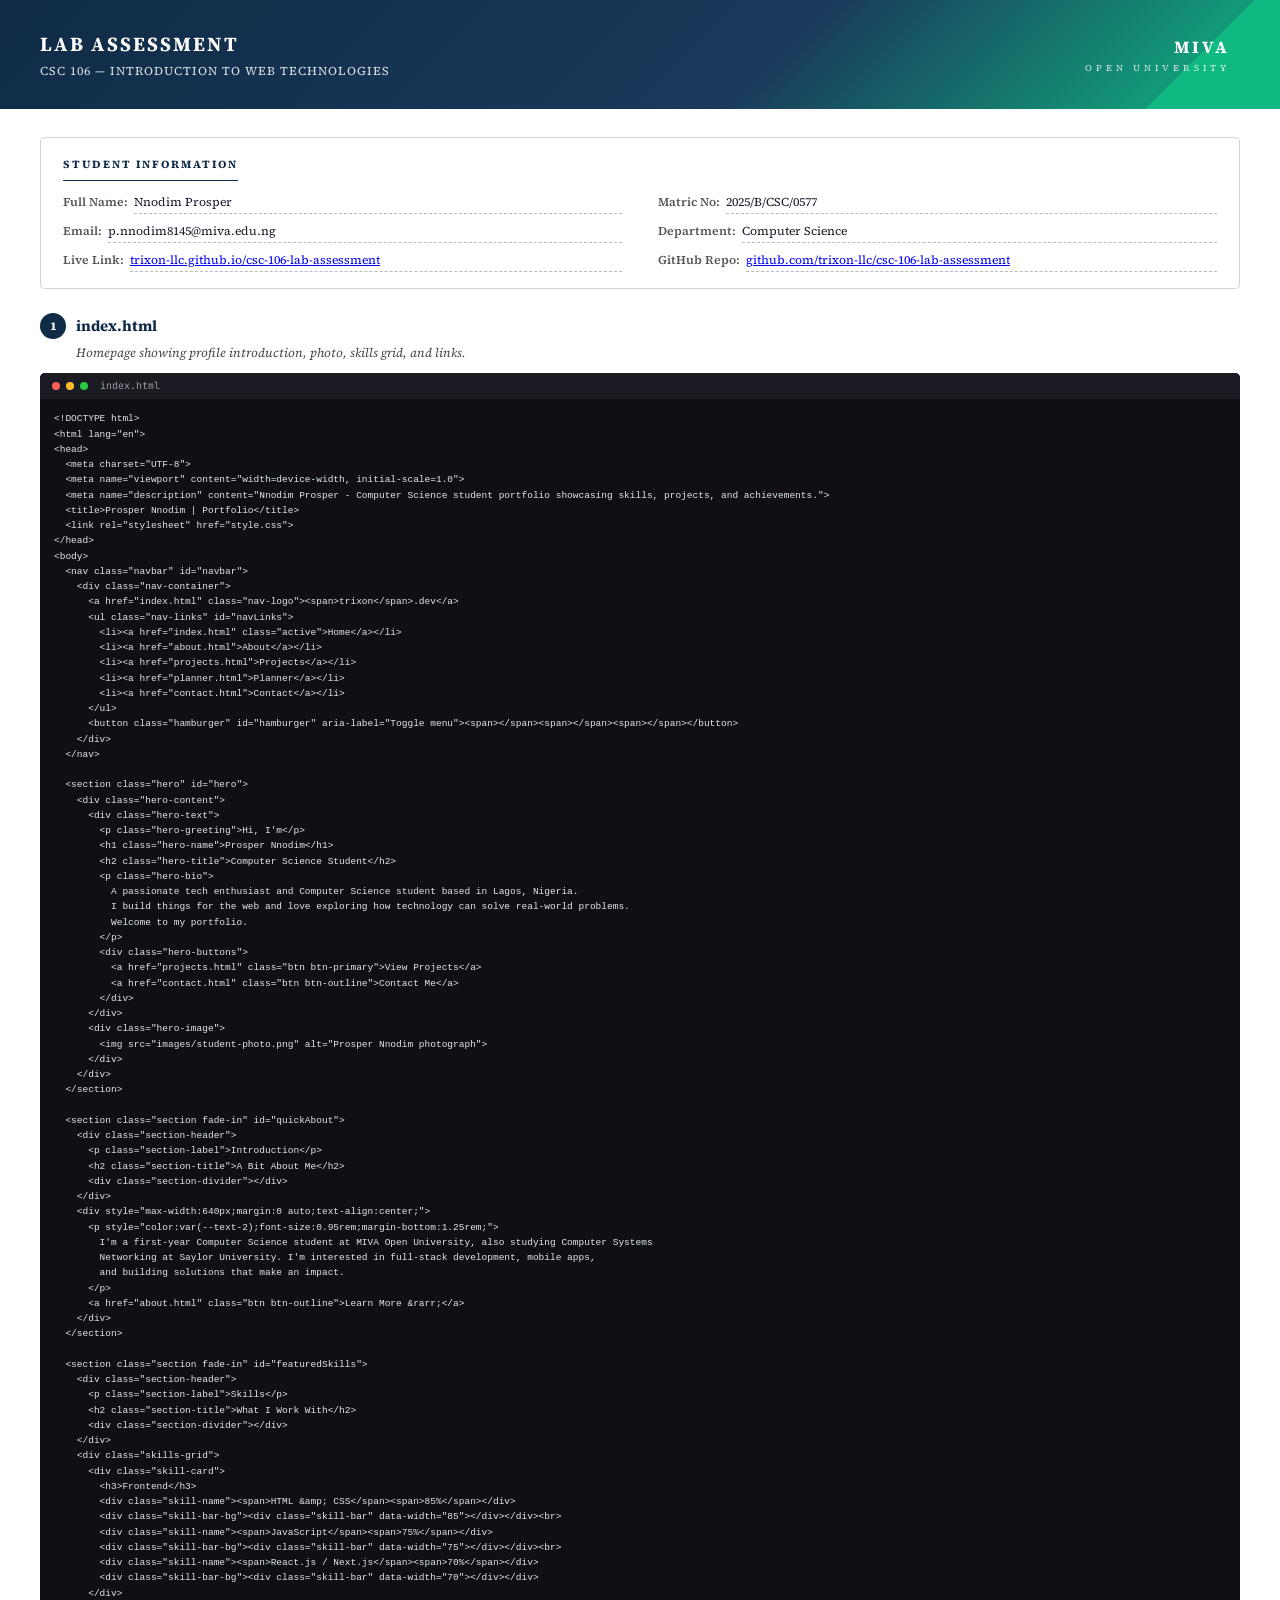
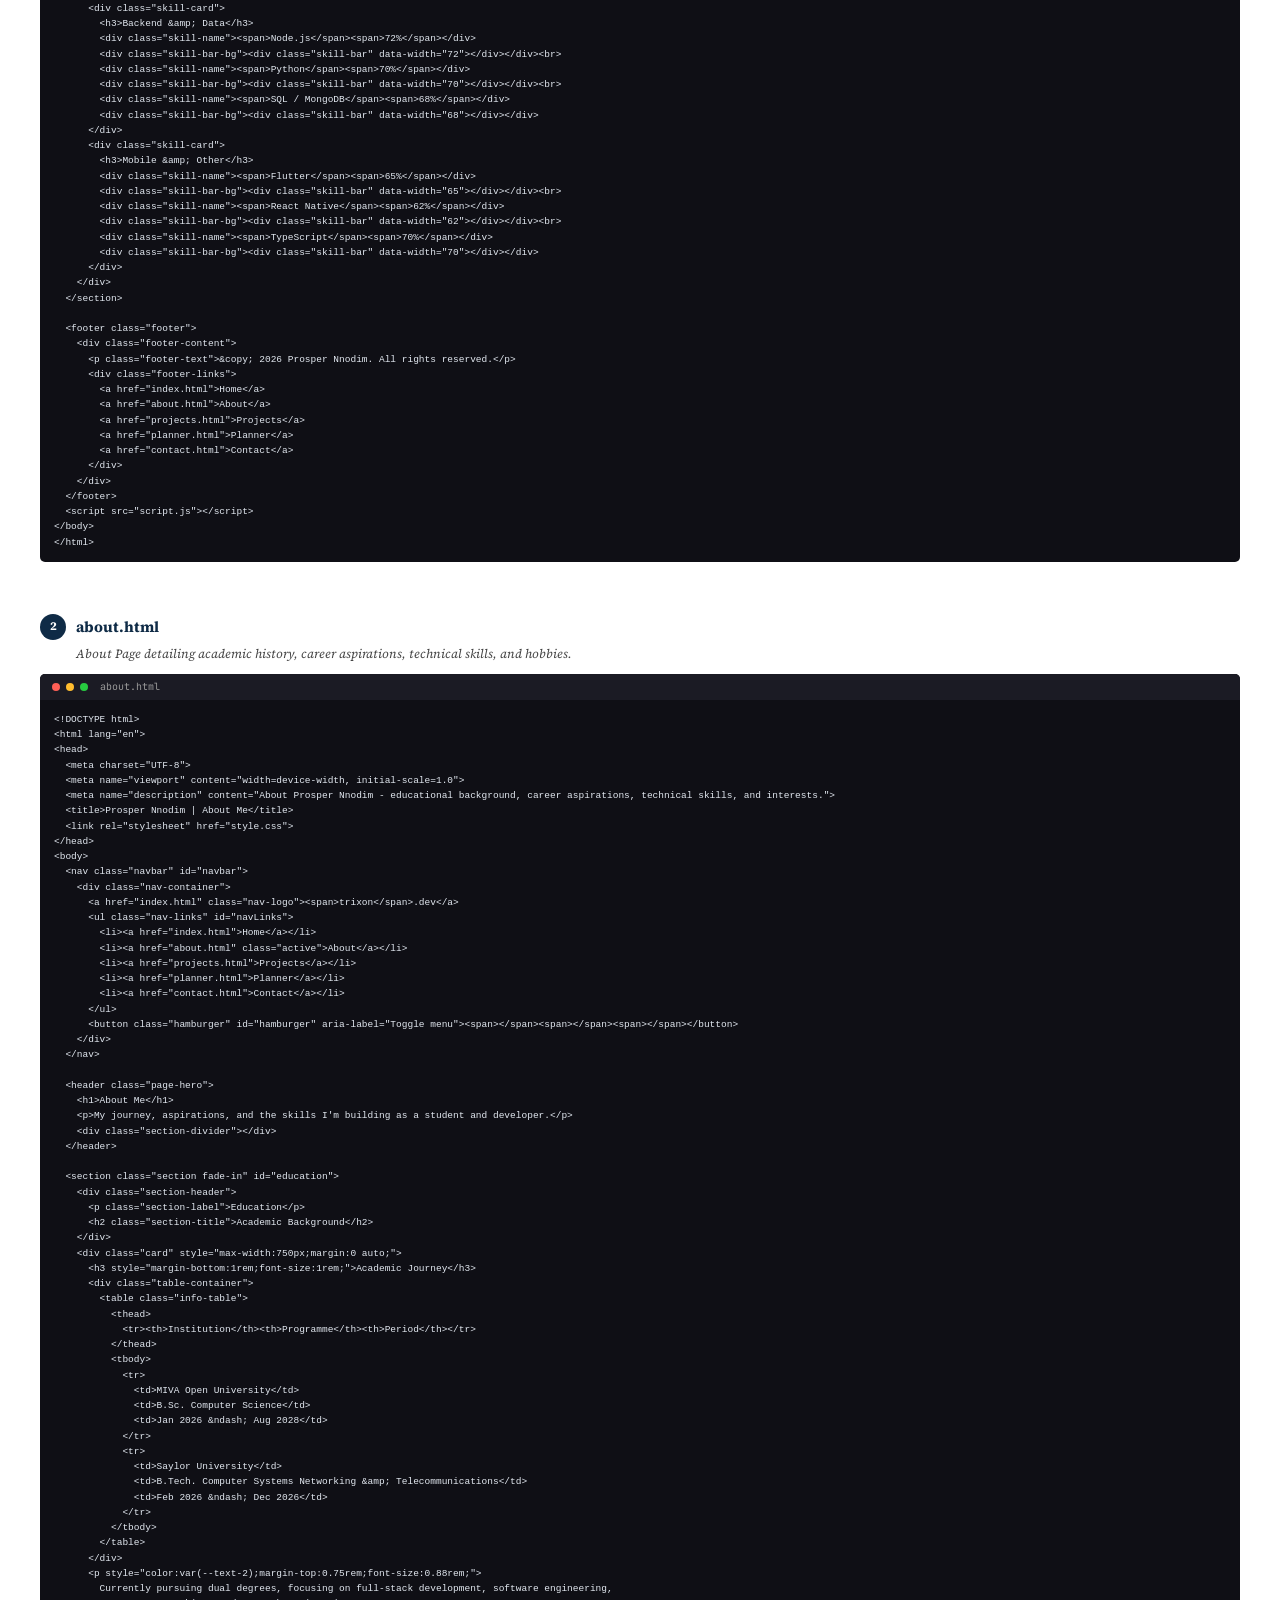
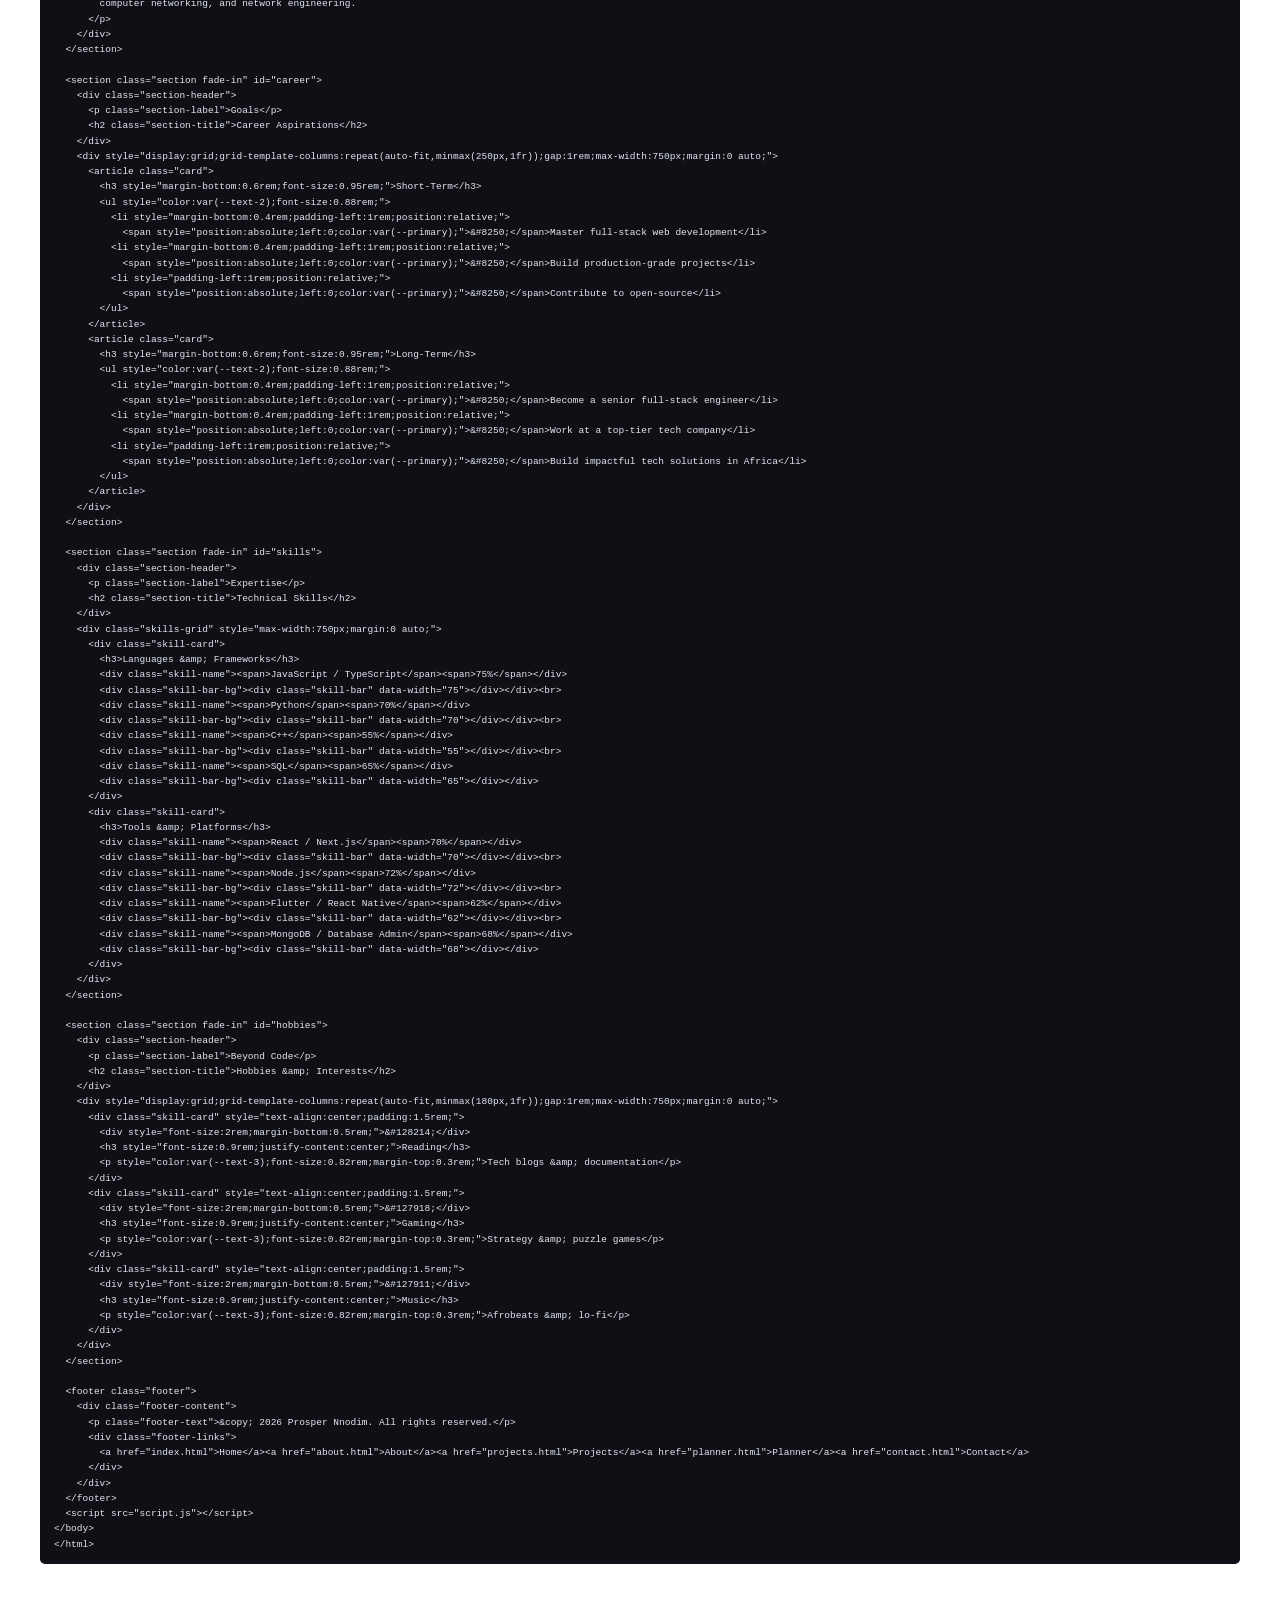
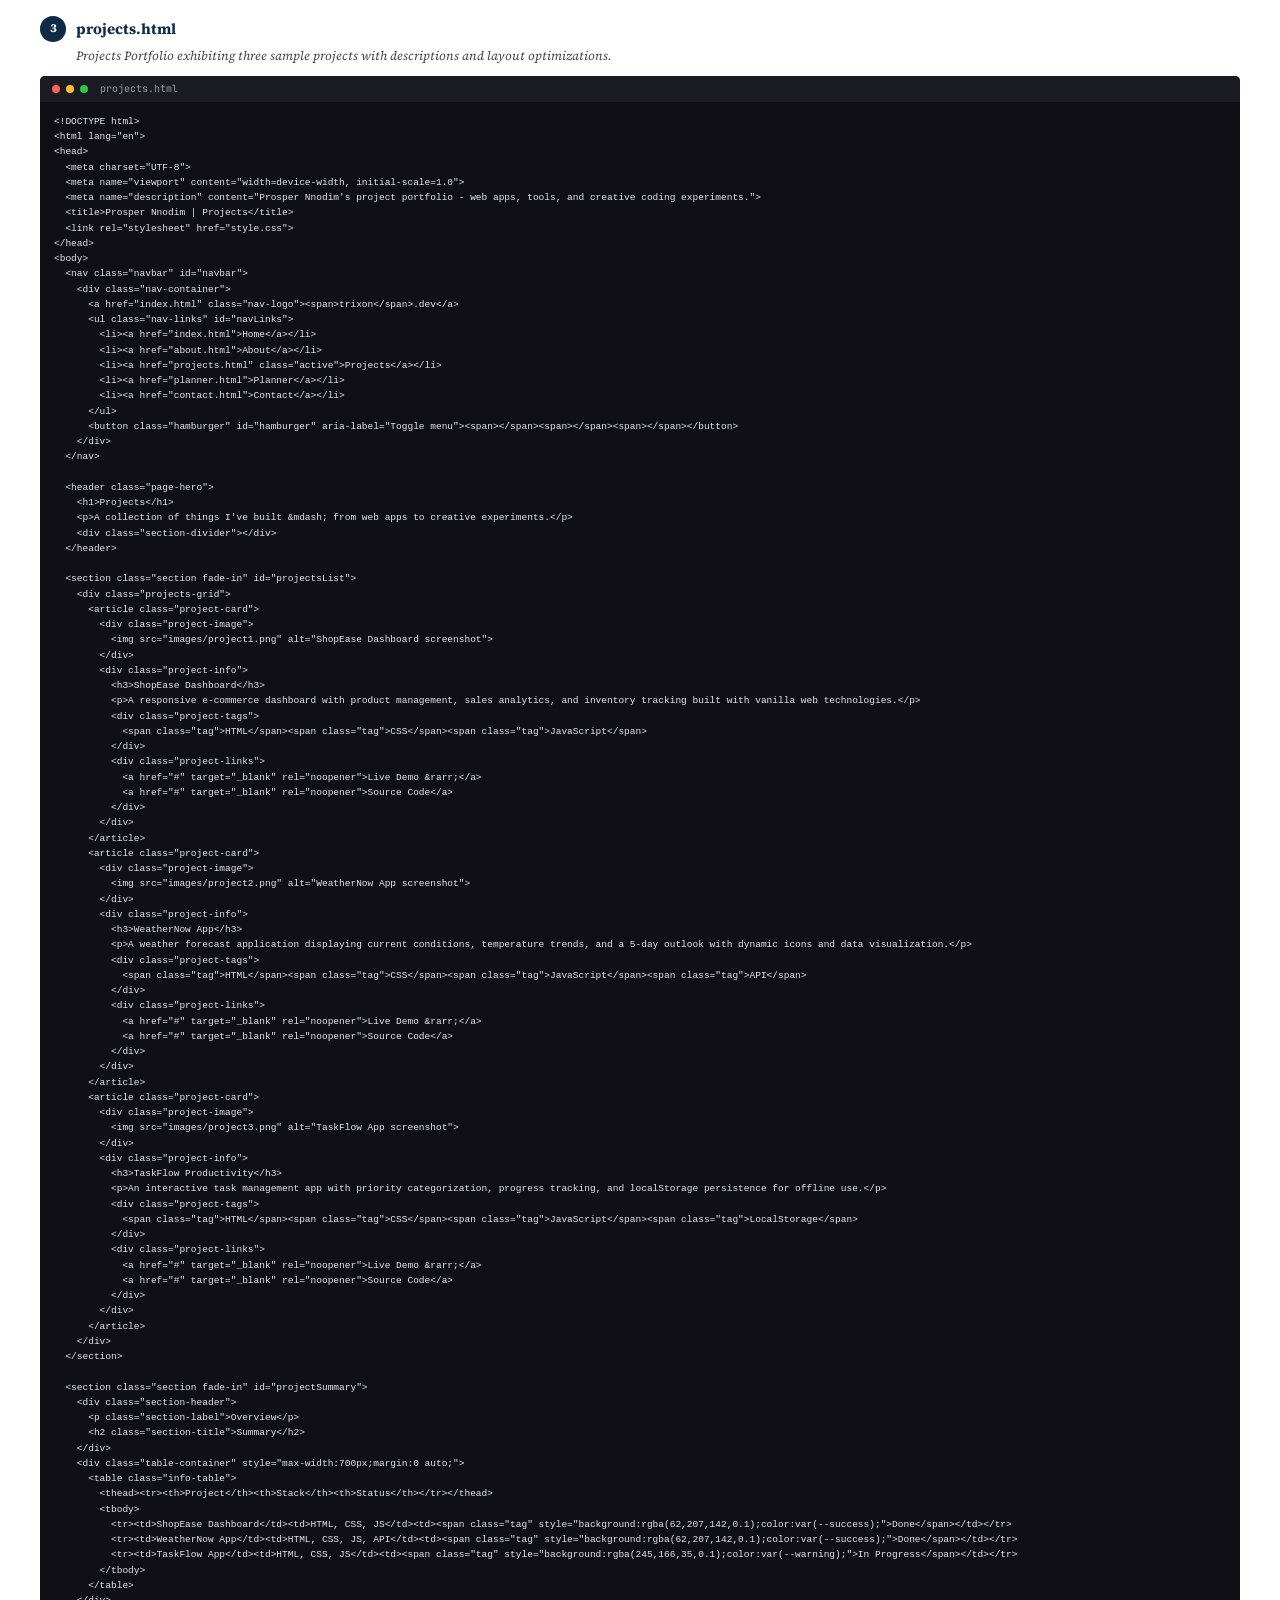
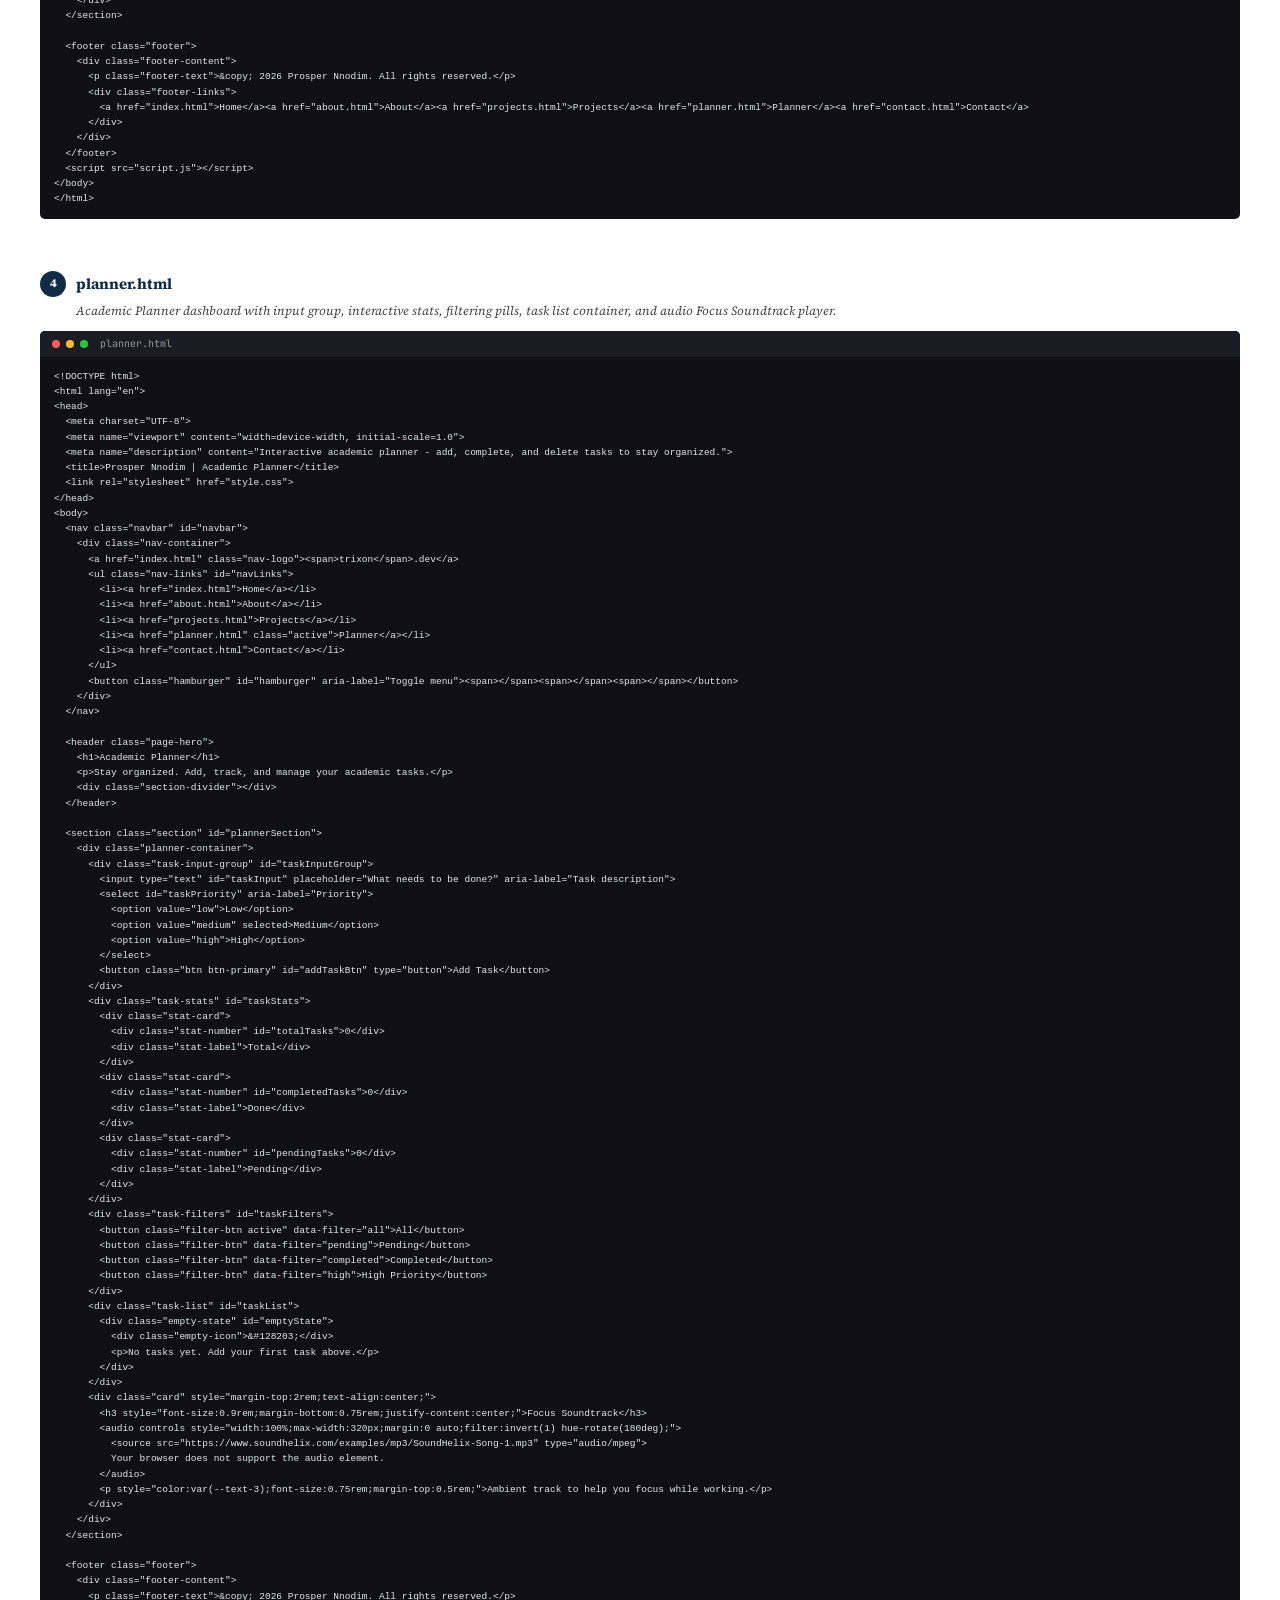
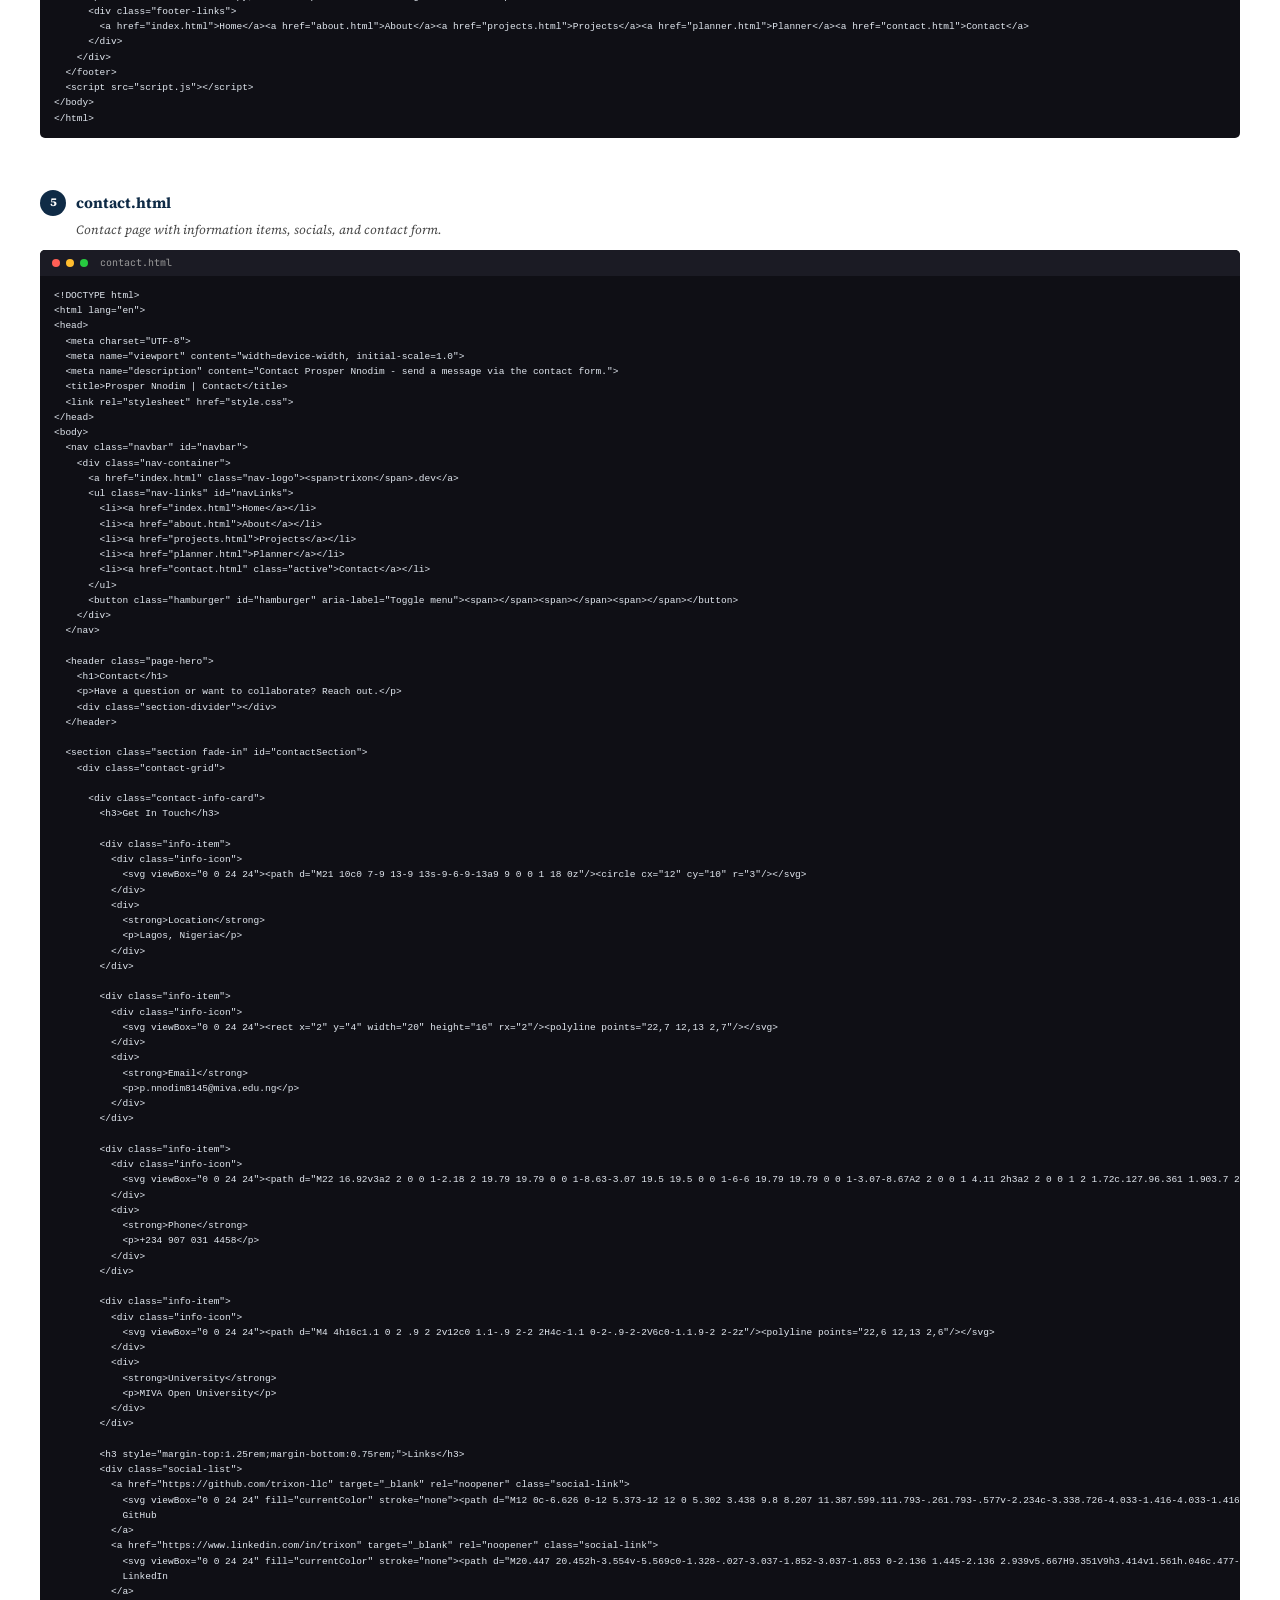
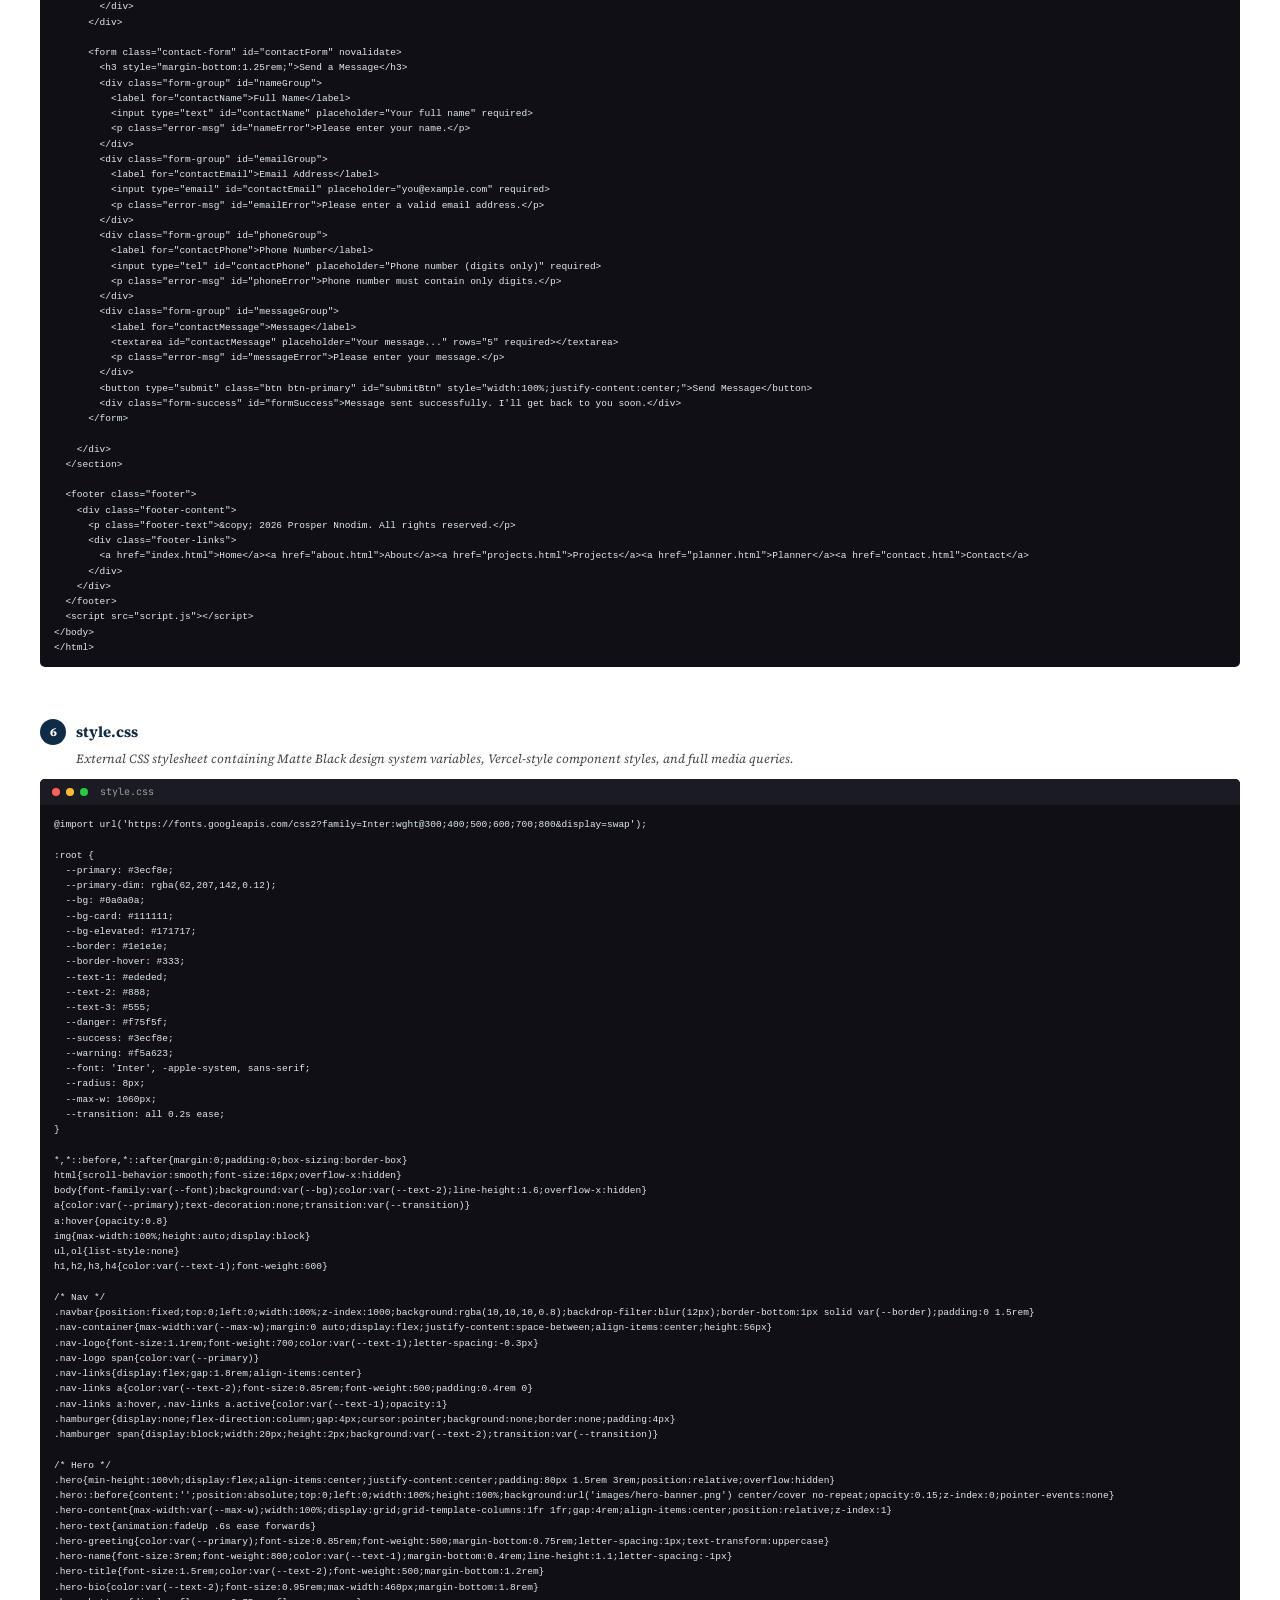
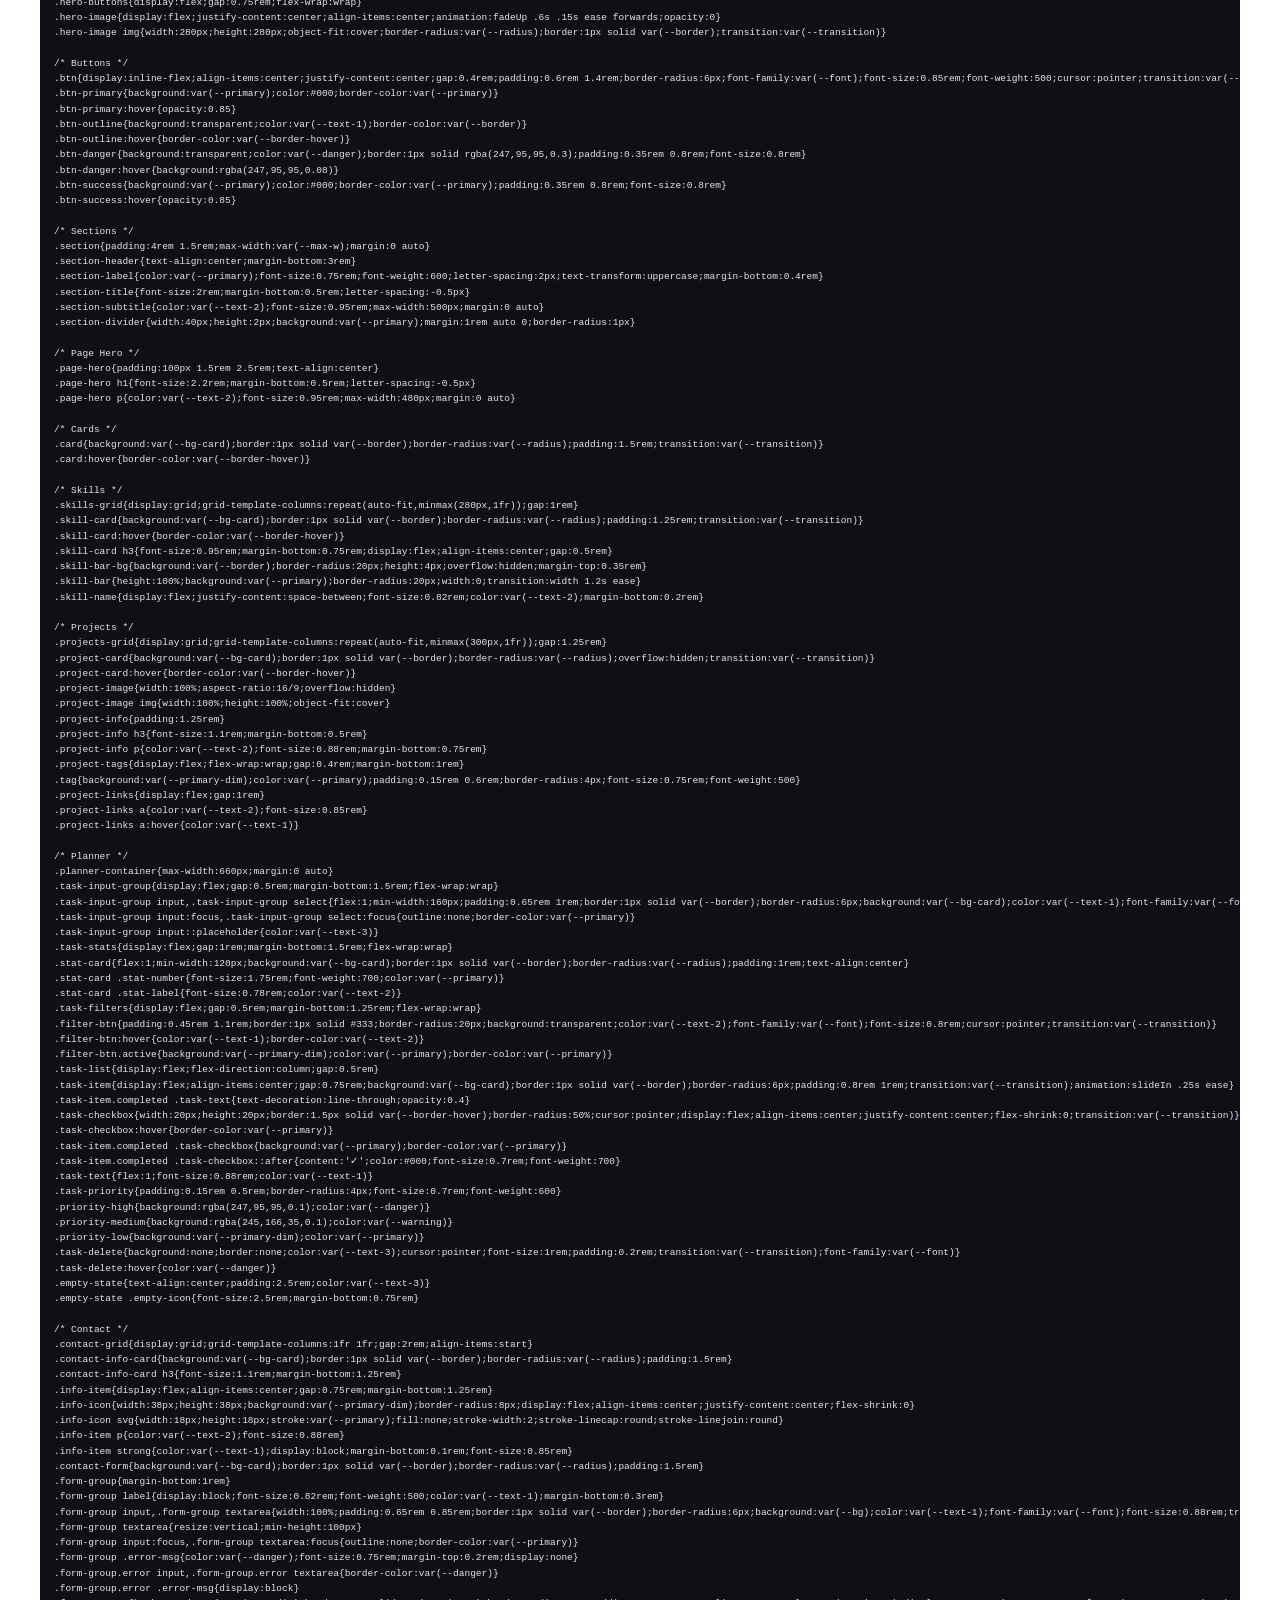
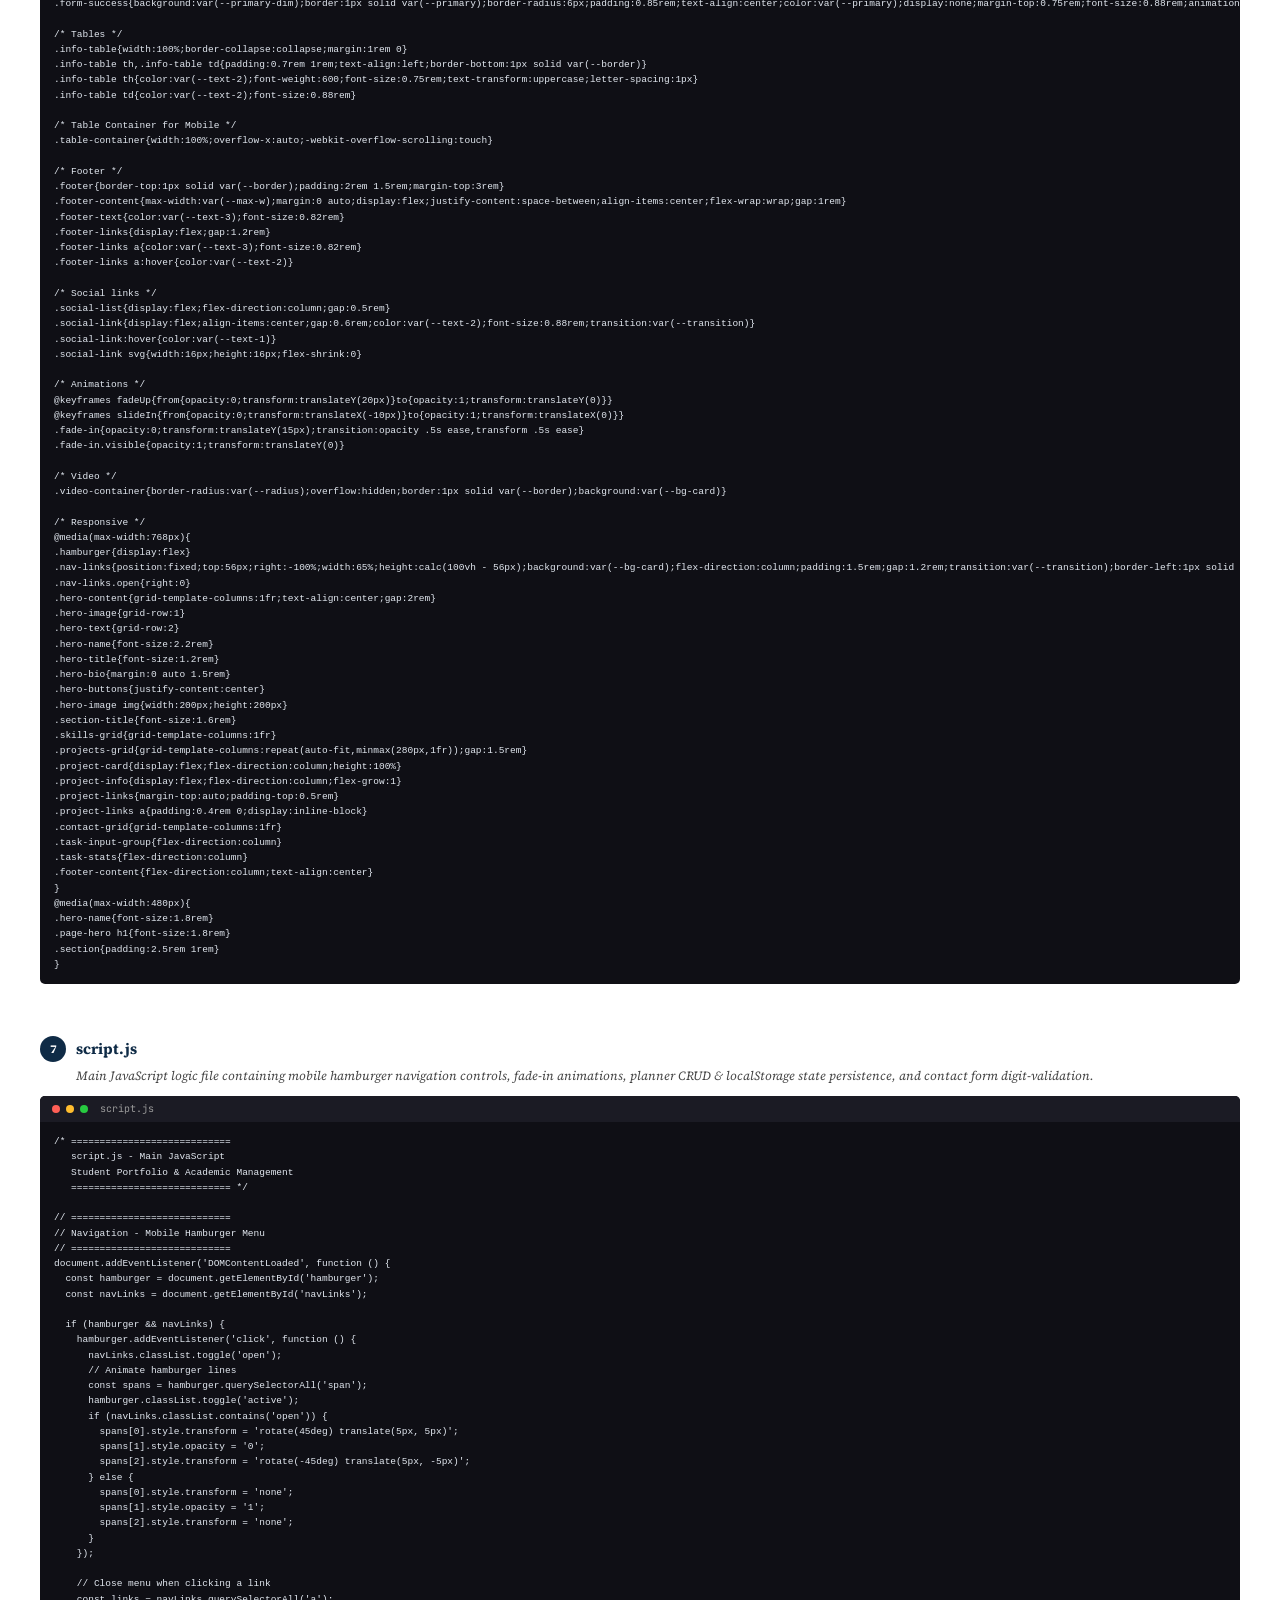
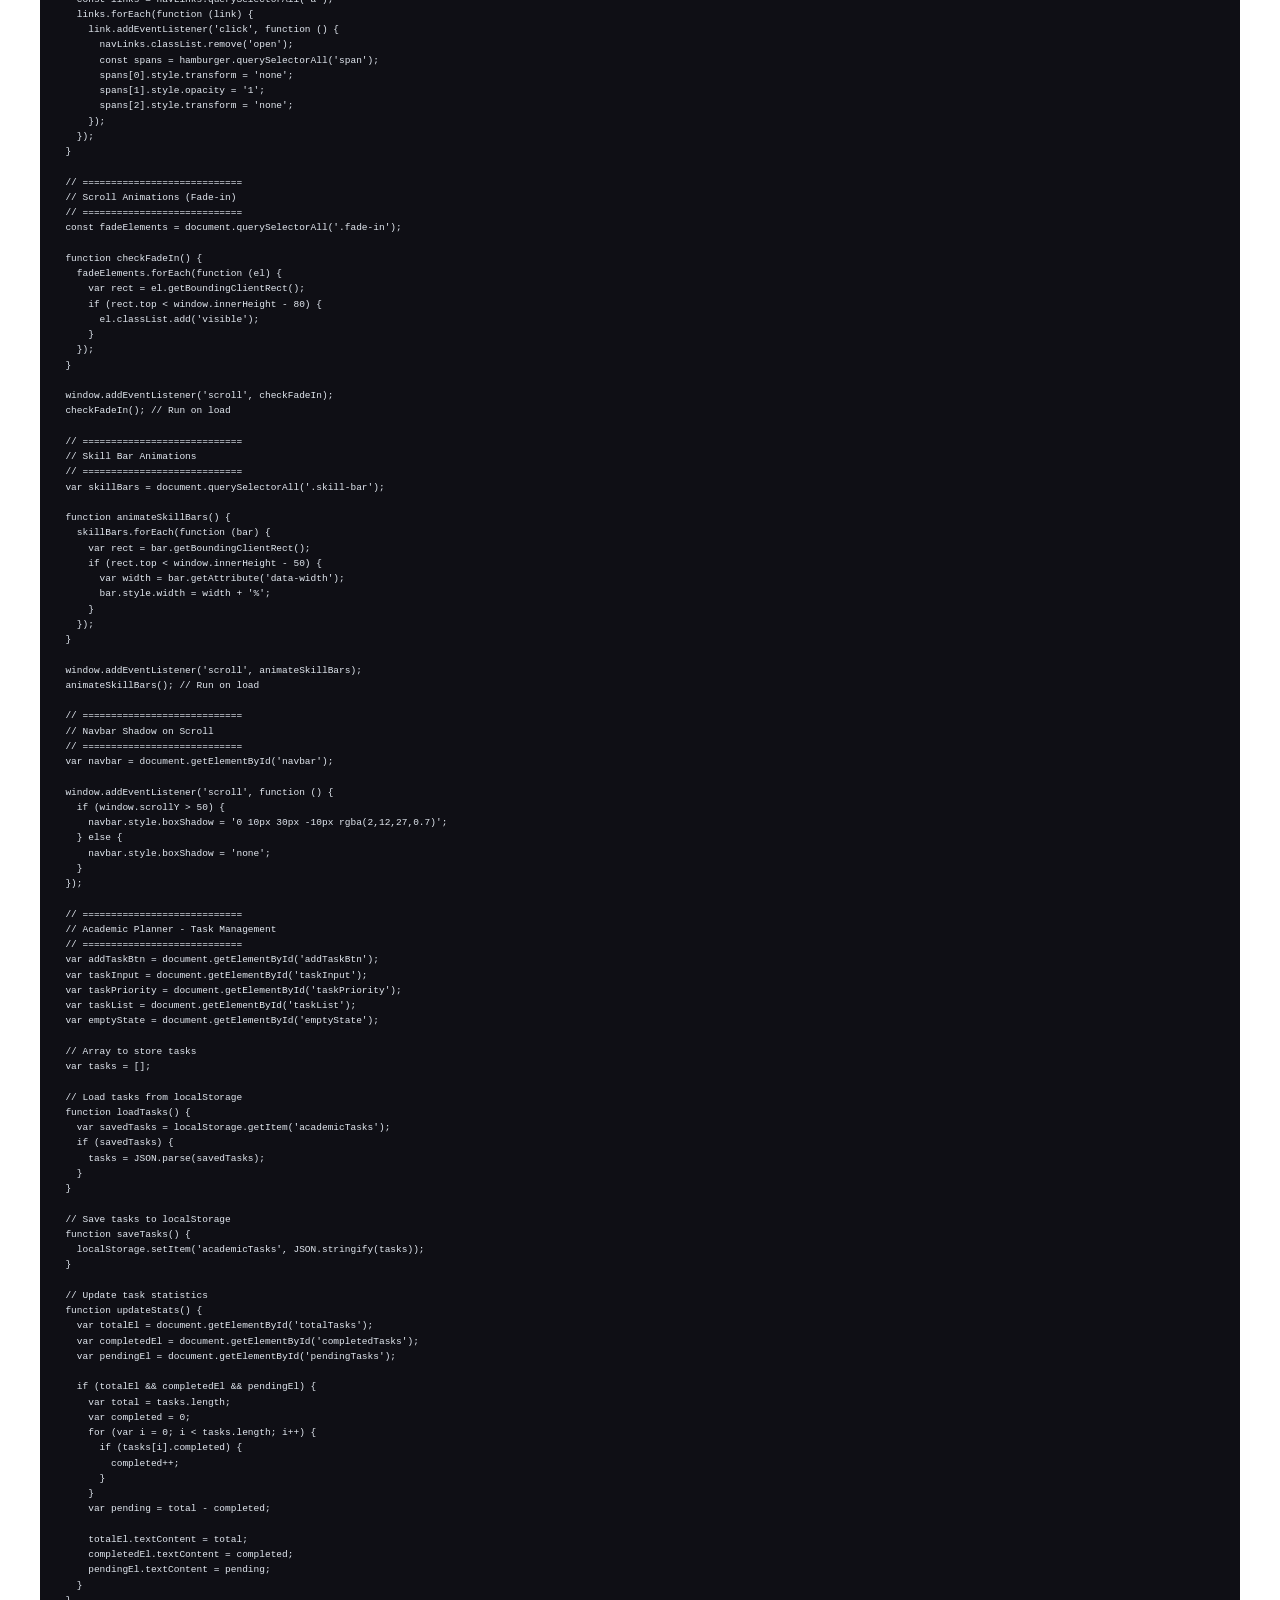
==== commit e093c12e: "modified docs" ====
--- a/assessment.html
+++ b/assessment.html
@@ -1,355 +1,369 @@
 <!DOCTYPE html>
 <html lang="en">
+
 <head>
-    <meta charset="UTF-8">
-    <meta name="viewport" content="width=device-width, initial-scale=1.0">
-    <title>CSC 106 - Lab Assessment Submission</title>
-    <link rel="preconnect" href="https://fonts.googleapis.com">
-    <link href="https://fonts.googleapis.com/css2?family=Source+Serif+4:opsz,wght@8..60,400;8..60,600;8..60,700&family=JetBrains+Mono:wght@400;500&display=swap" rel="stylesheet">
-    <style>
-        * {
-            margin: 0;
-            padding: 0;
-            box-sizing: border-box;
-        }
-
-        body {
-            font-family: 'Source Serif 4', Georgia, 'Times New Roman', serif;
-            color: #1a1a2e;
-            background: #fff;
-            line-height: 1.6;
-            font-size: 13px;
-        }
-
-        /* ── Header Banner ── */
-        .header {
-            background: linear-gradient(135deg, #0f2b46 0%, #1a3a5c 60%, #10b981 100%);
-            color: white;
-            padding: 28px 40px;
-            position: relative;
-            overflow: hidden;
-        }
-
-        .header::after {
-            content: '';
-            position: absolute;
-            top: 0;
-            right: 0;
-            width: 160px;
-            height: 100%;
-            background: linear-gradient(135deg, transparent 50%, #10b981 50%);
-        }
-
-        .header h1 {
-            font-family: 'Source Serif 4', Georgia, serif;
-            font-size: 20px;
-            font-weight: 700;
-            letter-spacing: 2px;
-            text-transform: uppercase;
-        }
-
-        .header h2 {
-            font-family: 'Source Serif 4', Georgia, serif;
-            font-size: 12px;
-            font-weight: 400;
-            letter-spacing: 1px;
-            text-transform: uppercase;
-            opacity: 0.85;
-            margin-top: 2px;
-        }
-
-        .header .university {
-            position: absolute;
-            top: 50%;
-            right: 50px;
-            transform: translateY(-50%);
-            text-align: right;
-            z-index: 1;
-            font-family: 'Source Serif 4', Georgia, serif;
-            font-size: 17px;
-            font-weight: 700;
-            letter-spacing: 3px;
-        }
-
-        .header .university span {
-            display: block;
-            font-size: 9px;
-            font-weight: 400;
-            letter-spacing: 4px;
-            text-transform: uppercase;
-            opacity: 0.8;
-        }
-
-        /* ── Main Content ── */
-        .content {
-            padding: 28px 40px 20px;
-        }
-
-        /* ── Student Info Section ── */
-        .student-info {
-            border: 1px solid #d0d5dd;
-            border-radius: 4px;
-            padding: 16px 22px;
-            margin-bottom: 24px;
-        }
-
-        .student-info h3 {
-            font-size: 11px;
-            text-transform: uppercase;
-            letter-spacing: 2px;
-            color: #0f2b46;
-            margin-bottom: 12px;
-            padding-bottom: 6px;
-            border-bottom: 1.5px solid #0f2b46;
-            display: inline-block;
-        }
-
-        .info-grid {
-            display: grid;
-            grid-template-columns: 1fr 1fr;
-            gap: 8px 36px;
-        }
-
-        .info-item {
-            display: flex;
-            gap: 6px;
-        }
-
-        .info-label {
-            font-weight: 600;
-            font-size: 12px;
-            color: #555;
-            white-space: nowrap;
-        }
-
-        .info-value {
-            font-size: 12px;
-            color: #1a1a2e;
-            border-bottom: 1px dashed #bbb;
-            flex: 1;
-            padding-bottom: 1px;
-            outline: none;
-            min-width: 60px;
-        }
-
-        /* ── Question Sections ── */
-        .question {
-            margin-bottom: 24px;
-        }
-
-        .question-header {
-            display: flex;
-            align-items: center;
-            gap: 10px;
-            margin-bottom: 4px;
-        }
-
-        .question-number {
-            background: #0f2b46;
-            color: white;
-            width: 26px;
-            height: 26px;
-            border-radius: 50%;
-            display: inline-flex;
-            align-items: center;
-            justify-content: center;
-            font-weight: 700;
-            font-size: 12px;
-            flex-shrink: 0;
-        }
-
-        .question-title {
-            font-size: 15px;
-            font-weight: 700;
-            color: #0f2b46;
-        }
-
-        .question-description {
-            font-size: 12.5px;
-            color: #444;
-            margin-bottom: 10px;
-            padding-left: 36px;
-            font-style: italic;
-        }
-
-        /* ── Code Block ── */
-        .code-block {
-            background: #0f0f15;
-            border-radius: 5px;
-            overflow: hidden;
-        }
-
-        .code-block-header {
-            background: #1b1b24;
-            padding: 5px 12px;
-            display: flex;
-            align-items: center;
-            gap: 6px;
-        }
-
-        .code-dot {
-            width: 8px;
-            height: 8px;
-            border-radius: 50%;
-        }
-
-        .code-dot.red { background: #ff5f56; }
-        .code-dot.yellow { background: #ffbd2e; }
-        .code-dot.green { background: #27ca40; }
-
-        .code-filename {
-            color: #999;
-            font-family: 'JetBrains Mono', monospace;
-            font-size: 10px;
-            margin-left: 6px;
-        }
-
-        .code-block pre {
-            padding: 12px 14px;
-            overflow-x: auto;
-            font-family: 'JetBrains Mono', monospace;
-            font-size: 9.5px;
-            line-height: 1.5;
-            color: #e2e8f0;
-            white-space: pre;
-            margin: 0;
-        }
-
-        /* ── Explanation Section ── */
-        .explanation {
-            background: #f4f7fb;
-            border-left: 3px solid #0f2b46;
-            padding: 10px 14px;
-            border-radius: 0 4px 4px 0;
-            margin-top: 8px;
-        }
-
-        .explanation h4 {
-            font-size: 11px;
-            text-transform: uppercase;
-            letter-spacing: 1.5px;
-            color: #0f2b46;
-            margin-bottom: 4px;
-        }
-
-        .explanation ul {
-            padding-left: 16px;
-            font-size: 11.5px;
-            color: #333;
-        }
-
-        .explanation li {
-            margin-bottom: 2px;
-        }
-
-        /* ── Footer ── */
-        .footer {
-            text-align: center;
-            padding: 16px;
-            font-size: 10px;
-            color: #999;
-            border-top: 1px solid #eee;
-            margin-top: 12px;
-        }
-
-        /* ── Print Styles ── */
-        @media print {
-            @page {
-                size: A4;
-                margin: 12mm 10mm;
-            }
-
-            body {
-                -webkit-print-color-adjust: exact;
-                print-color-adjust: exact;
-            }
-
-            .header {
-                padding: 22px 30px;
-                -webkit-print-color-adjust: exact;
-                print-color-adjust: exact;
-            }
-
-            .content {
-                padding: 20px 10px 10px;
-            }
-
-            .code-block {
-                -webkit-print-color-adjust: exact;
-                print-color-adjust: exact;
-            }
-
-            .explanation {
-                -webkit-print-color-adjust: exact;
-                print-color-adjust: exact;
-            }
-        }
-    </style>
+  <meta charset="UTF-8">
+  <meta name="viewport" content="width=device-width, initial-scale=1.0">
+  <title>CSC 106 - Lab Assessment Submission</title>
+  <link rel="preconnect" href="https://fonts.googleapis.com">
+  <link
+    href="https://fonts.googleapis.com/css2?family=Source+Serif+4:opsz,wght@8..60,400;8..60,600;8..60,700&family=JetBrains+Mono:wght@400;500&display=swap"
+    rel="stylesheet">
+  <style>
+    * {
+      margin: 0;
+      padding: 0;
+      box-sizing: border-box;
+    }
+
+    body {
+      font-family: 'Source Serif 4', Georgia, 'Times New Roman', serif;
+      color: #1a1a2e;
+      background: #fff;
+      line-height: 1.6;
+      font-size: 13px;
+    }
+
+    /* ── Header Banner ── */
+    .header {
+      background: linear-gradient(135deg, #0f2b46 0%, #1a3a5c 60%, #10b981 100%);
+      color: white;
+      padding: 28px 40px;
+      position: relative;
+      overflow: hidden;
+    }
+
+    .header::after {
+      content: '';
+      position: absolute;
+      top: 0;
+      right: 0;
+      width: 160px;
+      height: 100%;
+      background: linear-gradient(135deg, transparent 50%, #10b981 50%);
+    }
+
+    .header h1 {
+      font-family: 'Source Serif 4', Georgia, serif;
+      font-size: 20px;
+      font-weight: 700;
+      letter-spacing: 2px;
+      text-transform: uppercase;
+    }
+
+    .header h2 {
+      font-family: 'Source Serif 4', Georgia, serif;
+      font-size: 12px;
+      font-weight: 400;
+      letter-spacing: 1px;
+      text-transform: uppercase;
+      opacity: 0.85;
+      margin-top: 2px;
+    }
+
+    .header .university {
+      position: absolute;
+      top: 50%;
+      right: 50px;
+      transform: translateY(-50%);
+      text-align: right;
+      z-index: 1;
+      font-family: 'Source Serif 4', Georgia, serif;
+      font-size: 17px;
+      font-weight: 700;
+      letter-spacing: 3px;
+    }
+
+    .header .university span {
+      display: block;
+      font-size: 9px;
+      font-weight: 400;
+      letter-spacing: 4px;
+      text-transform: uppercase;
+      opacity: 0.8;
+    }
+
+    /* ── Main Content ── */
+    .content {
+      padding: 28px 40px 20px;
+    }
+
+    /* ── Student Info Section ── */
+    .student-info {
+      border: 1px solid #d0d5dd;
+      border-radius: 4px;
+      padding: 16px 22px;
+      margin-bottom: 24px;
+    }
+
+    .student-info h3 {
+      font-size: 11px;
+      text-transform: uppercase;
+      letter-spacing: 2px;
+      color: #0f2b46;
+      margin-bottom: 12px;
+      padding-bottom: 6px;
+      border-bottom: 1.5px solid #0f2b46;
+      display: inline-block;
+    }
+
+    .info-grid {
+      display: grid;
+      grid-template-columns: 1fr 1fr;
+      gap: 8px 36px;
+    }
+
+    .info-item {
+      display: flex;
+      gap: 6px;
+    }
+
+    .info-label {
+      font-weight: 600;
+      font-size: 12px;
+      color: #555;
+      white-space: nowrap;
+    }
+
+    .info-value {
+      font-size: 12px;
+      color: #1a1a2e;
+      border-bottom: 1px dashed #bbb;
+      flex: 1;
+      padding-bottom: 1px;
+      outline: none;
+      min-width: 60px;
+    }
+
+    /* ── Question Sections ── */
+    .question {
+      margin-bottom: 24px;
+    }
+
+    .question-header {
+      display: flex;
+      align-items: center;
+      gap: 10px;
+      margin-bottom: 4px;
+    }
+
+    .question-number {
+      background: #0f2b46;
+      color: white;
+      width: 26px;
+      height: 26px;
+      border-radius: 50%;
+      display: inline-flex;
+      align-items: center;
+      justify-content: center;
+      font-weight: 700;
+      font-size: 12px;
+      flex-shrink: 0;
+    }
+
+    .question-title {
+      font-size: 15px;
+      font-weight: 700;
+      color: #0f2b46;
+    }
+
+    .question-description {
+      font-size: 12.5px;
+      color: #444;
+      margin-bottom: 10px;
+      padding-left: 36px;
+      font-style: italic;
+    }
+
+    /* ── Code Block ── */
+    .code-block {
+      background: #0f0f15;
+      border-radius: 5px;
+      overflow: hidden;
+    }
+
+    .code-block-header {
+      background: #1b1b24;
+      padding: 5px 12px;
+      display: flex;
+      align-items: center;
+      gap: 6px;
+    }
+
+    .code-dot {
+      width: 8px;
+      height: 8px;
+      border-radius: 50%;
+    }
+
+    .code-dot.red {
+      background: #ff5f56;
+    }
+
+    .code-dot.yellow {
+      background: #ffbd2e;
+    }
+
+    .code-dot.green {
+      background: #27ca40;
+    }
+
+    .code-filename {
+      color: #999;
+      font-family: 'JetBrains Mono', monospace;
+      font-size: 10px;
+      margin-left: 6px;
+    }
+
+    .code-block pre {
+      padding: 12px 14px;
+      overflow-x: auto;
+      font-family: 'JetBrains Mono', monospace;
+      font-size: 9.5px;
+      line-height: 1.5;
+      color: #e2e8f0;
+      white-space: pre;
+      margin: 0;
+    }
+
+    /* ── Explanation Section ── */
+    .explanation {
+      background: #f4f7fb;
+      border-left: 3px solid #0f2b46;
+      padding: 10px 14px;
+      border-radius: 0 4px 4px 0;
+      margin-top: 8px;
+    }
+
+    .explanation h4 {
+      font-size: 11px;
+      text-transform: uppercase;
+      letter-spacing: 1.5px;
+      color: #0f2b46;
+      margin-bottom: 4px;
+    }
+
+    .explanation ul {
+      padding-left: 16px;
+      font-size: 11.5px;
+      color: #333;
+    }
+
+    .explanation li {
+      margin-bottom: 2px;
+    }
+
+    /* ── Footer ── */
+    .footer {
+      text-align: center;
+      padding: 16px;
+      font-size: 10px;
+      color: #999;
+      border-top: 1px solid #eee;
+      margin-top: 12px;
+    }
+
+    /* ── Print Styles ── */
+    @media print {
+      @page {
+        size: A4;
+        margin: 12mm 10mm;
+      }
+
+      body {
+        -webkit-print-color-adjust: exact;
+        print-color-adjust: exact;
+      }
+
+      .header {
+        padding: 22px 30px;
+        -webkit-print-color-adjust: exact;
+        print-color-adjust: exact;
+      }
+
+      .content {
+        padding: 20px 10px 10px;
+      }
+
+      .code-block {
+        -webkit-print-color-adjust: exact;
+        print-color-adjust: exact;
+      }
+
+      .explanation {
+        -webkit-print-color-adjust: exact;
+        print-color-adjust: exact;
+      }
+    }
+  </style>
 </head>
+
 <body>
 
-    <!-- Header Banner -->
-    <div class="header">
-        <h1>Lab Assessment</h1>
-        <h2>CSC 106 &mdash; Introduction to Web Technologies</h2>
-        <div class="university">
-            MIVA
-            <span>Open University</span>
+  <!-- Header Banner -->
+  <div class="header">
+    <h1>Lab Assessment</h1>
+    <h2>CSC 106 &mdash; Introduction to Web Technologies</h2>
+    <div class="university">
+      MIVA
+      <span>Open University</span>
+    </div>
+  </div>
+
+  <div class="content">
+
+    <!-- Student Information -->
+    <div class="student-info">
+      <h3>Student Information</h3>
+      <div class="info-grid">
+        <div class="info-item">
+          <span class="info-label">Full Name:</span>
+          <span class="info-value">Nnodim Prosper</span>
         </div>
+        <div class="info-item">
+          <span class="info-label">Matric No:</span>
+          <span class="info-value">2025/B/CSC/0577</span>
+        </div>
+        <div class="info-item">
+          <span class="info-label">Email:</span>
+          <span class="info-value">p.nnodim8145@miva.edu.ng</span>
+        </div>
+        <div class="info-item">
+          <span class="info-label">Department:</span>
+          <span class="info-value">Computer Science</span>
+        </div>
+        <div class="info-item">
+          <span class="info-label">Live Link:</span>
+          <span class="info-value"><a href="https://trixon-llc.github.io/csc-106-lab-assessment"
+              target="_blank">trixon-llc.github.io/csc-106-lab-assessment</a></span>
+        </div>
+        <div class="info-item">
+          <span class="info-label">GitHub Repo:</span>
+          <span class="info-value"><a href="https://github.com/trixon-llc/csc-106-lab-assessment"
+              target="_blank">github.com/trixon-llc/csc-106-lab-assessment</a></span>
+        </div>
+      </div>
     </div>
 
-    <div class="content">
-
-        <!-- Student Information -->
-        <div class="student-info">
-            <h3>Student Information</h3>
-            <div class="info-grid">
-                <div class="info-item">
-                    <span class="info-label">Full Name:</span>
-                    <span class="info-value">Nnodim Prosper</span>
-                </div>
-                <div class="info-item">
-                    <span class="info-label">Matric No:</span>
-                    <span class="info-value">2025/B/CSC/0577</span>
-                </div>
-                <div class="info-item">
-                    <span class="info-label">Email:</span>
-                    <span class="info-value">realtrixon@gmail.com</span>
-                </div>
-                <div class="info-item">
-                    <span class="info-label">Department:</span>
-                    <span class="info-value">Computer Science</span>
-                </div>
-                <div class="info-item">
-                    <span class="info-label">Live Link:</span>
-                    <span class="info-value"><a href="https://trixon-llc.github.io/csc-106-lab-assessment" target="_blank">trixon-llc.github.io/csc-106-lab-assessment</a></span>
-                </div>
-                <div class="info-item">
-                    <span class="info-label">GitHub Repo:</span>
-                    <span class="info-value"><a href="https://github.com/trixon-llc/csc-106-lab-assessment" target="_blank">github.com/trixon-llc/csc-106-lab-assessment</a></span>
-                </div>
-            </div>
+
+    <!-- FILE 1: index.html -->
+    <div class="question">
+      <div class="question-header">
+        <div class="question-number">1</div>
+        <div class="question-title">index.html</div>
+      </div>
+      <p class="question-description">
+        Homepage showing profile introduction, photo, skills grid, and links.
+      </p>
+
+      <div class="code-block">
+        <div class="code-block-header">
+          <div class="code-dot red"></div>
+          <div class="code-dot yellow"></div>
+          <div class="code-dot green"></div>
+          <span class="code-filename">index.html</span>
         </div>
-
-        
-        <!-- FILE 1: index.html -->
-        <div class="question" >
-            <div class="question-header">
-                <div class="question-number">1</div>
-                <div class="question-title">index.html</div>
-            </div>
-            <p class="question-description">
-                Homepage showing profile introduction, photo, skills grid, and links.
-            </p>
-
-            <div class="code-block">
-                <div class="code-block-header">
-                    <div class="code-dot red"></div>
-                    <div class="code-dot yellow"></div>
-                    <div class="code-dot green"></div>
-                    <span class="code-filename">index.html</span>
-                </div>
-                <pre><code>&lt;!DOCTYPE html&gt;
+        <pre><code>&lt;!DOCTYPE html&gt;
 &lt;html lang=&quot;en&quot;&gt;
 &lt;head&gt;
   &lt;meta charset=&quot;UTF-8&quot;&gt;
@@ -464,27 +478,27 @@
 &lt;/body&gt;
 &lt;/html&gt;
 </code></pre>
-            </div>
+      </div>
+    </div>
+
+    <!-- FILE 2: about.html -->
+    <div class="question" style="page-break-before: always; padding-top: 28px;">
+      <div class="question-header">
+        <div class="question-number">2</div>
+        <div class="question-title">about.html</div>
+      </div>
+      <p class="question-description">
+        About Page detailing academic history, career aspirations, technical skills, and hobbies.
+      </p>
+
+      <div class="code-block">
+        <div class="code-block-header">
+          <div class="code-dot red"></div>
+          <div class="code-dot yellow"></div>
+          <div class="code-dot green"></div>
+          <span class="code-filename">about.html</span>
         </div>
-  
-        <!-- FILE 2: about.html -->
-        <div class="question" style="page-break-before: always; padding-top: 28px;">
-            <div class="question-header">
-                <div class="question-number">2</div>
-                <div class="question-title">about.html</div>
-            </div>
-            <p class="question-description">
-                About Page detailing academic history, career aspirations, technical skills, and hobbies.
-            </p>
-
-            <div class="code-block">
-                <div class="code-block-header">
-                    <div class="code-dot red"></div>
-                    <div class="code-dot yellow"></div>
-                    <div class="code-dot green"></div>
-                    <span class="code-filename">about.html</span>
-                </div>
-                <pre><code>&lt;!DOCTYPE html&gt;
+        <pre><code>&lt;!DOCTYPE html&gt;
 &lt;html lang=&quot;en&quot;&gt;
 &lt;head&gt;
   &lt;meta charset=&quot;UTF-8&quot;&gt;
@@ -645,27 +659,27 @@
 &lt;/body&gt;
 &lt;/html&gt;
 </code></pre>
-            </div>
+      </div>
+    </div>
+
+    <!-- FILE 3: projects.html -->
+    <div class="question" style="page-break-before: always; padding-top: 28px;">
+      <div class="question-header">
+        <div class="question-number">3</div>
+        <div class="question-title">projects.html</div>
+      </div>
+      <p class="question-description">
+        Projects Portfolio exhibiting three sample projects with descriptions and layout optimizations.
+      </p>
+
+      <div class="code-block">
+        <div class="code-block-header">
+          <div class="code-dot red"></div>
+          <div class="code-dot yellow"></div>
+          <div class="code-dot green"></div>
+          <span class="code-filename">projects.html</span>
         </div>
-  
-        <!-- FILE 3: projects.html -->
-        <div class="question" style="page-break-before: always; padding-top: 28px;">
-            <div class="question-header">
-                <div class="question-number">3</div>
-                <div class="question-title">projects.html</div>
-            </div>
-            <p class="question-description">
-                Projects Portfolio exhibiting three sample projects with descriptions and layout optimizations.
-            </p>
-
-            <div class="code-block">
-                <div class="code-block-header">
-                    <div class="code-dot red"></div>
-                    <div class="code-dot yellow"></div>
-                    <div class="code-dot green"></div>
-                    <span class="code-filename">projects.html</span>
-                </div>
-                <pre><code>&lt;!DOCTYPE html&gt;
+        <pre><code>&lt;!DOCTYPE html&gt;
 &lt;html lang=&quot;en&quot;&gt;
 &lt;head&gt;
   &lt;meta charset=&quot;UTF-8&quot;&gt;
@@ -777,27 +791,28 @@
 &lt;/body&gt;
 &lt;/html&gt;
 </code></pre>
-            </div>
+      </div>
+    </div>
+
+    <!-- FILE 4: planner.html -->
+    <div class="question" style="page-break-before: always; padding-top: 28px;">
+      <div class="question-header">
+        <div class="question-number">4</div>
+        <div class="question-title">planner.html</div>
+      </div>
+      <p class="question-description">
+        Academic Planner dashboard with input group, interactive stats, filtering pills, task list container, and audio
+        Focus Soundtrack player.
+      </p>
+
+      <div class="code-block">
+        <div class="code-block-header">
+          <div class="code-dot red"></div>
+          <div class="code-dot yellow"></div>
+          <div class="code-dot green"></div>
+          <span class="code-filename">planner.html</span>
         </div>
-  
-        <!-- FILE 4: planner.html -->
-        <div class="question" style="page-break-before: always; padding-top: 28px;">
-            <div class="question-header">
-                <div class="question-number">4</div>
-                <div class="question-title">planner.html</div>
-            </div>
-            <p class="question-description">
-                Academic Planner dashboard with input group, interactive stats, filtering pills, task list container, and audio Focus Soundtrack player.
-            </p>
-
-            <div class="code-block">
-                <div class="code-block-header">
-                    <div class="code-dot red"></div>
-                    <div class="code-dot yellow"></div>
-                    <div class="code-dot green"></div>
-                    <span class="code-filename">planner.html</span>
-                </div>
-                <pre><code>&lt;!DOCTYPE html&gt;
+        <pre><code>&lt;!DOCTYPE html&gt;
 &lt;html lang=&quot;en&quot;&gt;
 &lt;head&gt;
   &lt;meta charset=&quot;UTF-8&quot;&gt;
@@ -887,27 +902,27 @@
 &lt;/body&gt;
 &lt;/html&gt;
 </code></pre>
-            </div>
+      </div>
+    </div>
+
+    <!-- FILE 5: contact.html -->
+    <div class="question" style="page-break-before: always; padding-top: 28px;">
+      <div class="question-header">
+        <div class="question-number">5</div>
+        <div class="question-title">contact.html</div>
+      </div>
+      <p class="question-description">
+        Contact page with information items, socials, and contact form.
+      </p>
+
+      <div class="code-block">
+        <div class="code-block-header">
+          <div class="code-dot red"></div>
+          <div class="code-dot yellow"></div>
+          <div class="code-dot green"></div>
+          <span class="code-filename">contact.html</span>
         </div>
-  
-        <!-- FILE 5: contact.html -->
-        <div class="question" style="page-break-before: always; padding-top: 28px;">
-            <div class="question-header">
-                <div class="question-number">5</div>
-                <div class="question-title">contact.html</div>
-            </div>
-            <p class="question-description">
-                Contact page with information items, socials, and contact form.
-            </p>
-
-            <div class="code-block">
-                <div class="code-block-header">
-                    <div class="code-dot red"></div>
-                    <div class="code-dot yellow"></div>
-                    <div class="code-dot green"></div>
-                    <span class="code-filename">contact.html</span>
-                </div>
-                <pre><code>&lt;!DOCTYPE html&gt;
+        <pre><code>&lt;!DOCTYPE html&gt;
 &lt;html lang=&quot;en&quot;&gt;
 &lt;head&gt;
   &lt;meta charset=&quot;UTF-8&quot;&gt;
@@ -959,7 +974,7 @@
           &lt;/div&gt;
           &lt;div&gt;
             &lt;strong&gt;Email&lt;/strong&gt;
-            &lt;p&gt;realtrixon@gmail.com&lt;/p&gt;
+            &lt;p&gt;p.nnodim8145@miva.edu.ng&lt;/p&gt;
           &lt;/div&gt;
         &lt;/div&gt;
 
@@ -1037,27 +1052,28 @@
 &lt;/body&gt;
 &lt;/html&gt;
 </code></pre>
-            </div>
+      </div>
+    </div>
+
+    <!-- FILE 6: style.css -->
+    <div class="question" style="page-break-before: always; padding-top: 28px;">
+      <div class="question-header">
+        <div class="question-number">6</div>
+        <div class="question-title">style.css</div>
+      </div>
+      <p class="question-description">
+        External CSS stylesheet containing Matte Black design system variables, Vercel-style component styles, and full
+        media queries.
+      </p>
+
+      <div class="code-block">
+        <div class="code-block-header">
+          <div class="code-dot red"></div>
+          <div class="code-dot yellow"></div>
+          <div class="code-dot green"></div>
+          <span class="code-filename">style.css</span>
         </div>
-  
-        <!-- FILE 6: style.css -->
-        <div class="question" style="page-break-before: always; padding-top: 28px;">
-            <div class="question-header">
-                <div class="question-number">6</div>
-                <div class="question-title">style.css</div>
-            </div>
-            <p class="question-description">
-                External CSS stylesheet containing Matte Black design system variables, Vercel-style component styles, and full media queries.
-            </p>
-
-            <div class="code-block">
-                <div class="code-block-header">
-                    <div class="code-dot red"></div>
-                    <div class="code-dot yellow"></div>
-                    <div class="code-dot green"></div>
-                    <span class="code-filename">style.css</span>
-                </div>
-                <pre><code>@import url(&#039;https://fonts.googleapis.com/css2?family=Inter:wght@300;400;500;600;700;800&amp;display=swap&#039;);
+        <pre><code>@import url(&#039;https://fonts.googleapis.com/css2?family=Inter:wght@300;400;500;600;700;800&amp;display=swap&#039;);
 
 :root {
   --primary: #3ecf8e;
@@ -1278,27 +1294,28 @@
 .section{padding:2.5rem 1rem}
 }
 </code></pre>
-            </div>
+      </div>
+    </div>
+
+    <!-- FILE 7: script.js -->
+    <div class="question" style="page-break-before: always; padding-top: 28px;">
+      <div class="question-header">
+        <div class="question-number">7</div>
+        <div class="question-title">script.js</div>
+      </div>
+      <p class="question-description">
+        Main JavaScript logic file containing mobile hamburger navigation controls, fade-in animations, planner CRUD &
+        localStorage state persistence, and contact form digit-validation.
+      </p>
+
+      <div class="code-block">
+        <div class="code-block-header">
+          <div class="code-dot red"></div>
+          <div class="code-dot yellow"></div>
+          <div class="code-dot green"></div>
+          <span class="code-filename">script.js</span>
         </div>
-  
-        <!-- FILE 7: script.js -->
-        <div class="question" style="page-break-before: always; padding-top: 28px;">
-            <div class="question-header">
-                <div class="question-number">7</div>
-                <div class="question-title">script.js</div>
-            </div>
-            <p class="question-description">
-                Main JavaScript logic file containing mobile hamburger navigation controls, fade-in animations, planner CRUD & localStorage state persistence, and contact form digit-validation.
-            </p>
-
-            <div class="code-block">
-                <div class="code-block-header">
-                    <div class="code-dot red"></div>
-                    <div class="code-dot yellow"></div>
-                    <div class="code-dot green"></div>
-                    <span class="code-filename">script.js</span>
-                </div>
-                <pre><code>/* ============================
+        <pre><code>/* ============================
    script.js - Main JavaScript
    Student Portfolio &amp; Academic Management
    ============================ */
@@ -1702,14 +1719,15 @@
 
 }); // end DOMContentLoaded
 </code></pre>
-            </div>
-        </div>
-  
-
-        <div class="footer">
-            CSC 106 &mdash; Introduction to Web Technologies &bull; Term Project Submission &bull; Miva Open University
-        </div>
+      </div>
     </div>
 
+
+    <div class="footer">
+      CSC 106 &mdash; Introduction to Web Technologies &bull; Term Project Submission &bull; Miva Open University
+    </div>
+  </div>
+
 </body>
-</html>
+
+</html>
